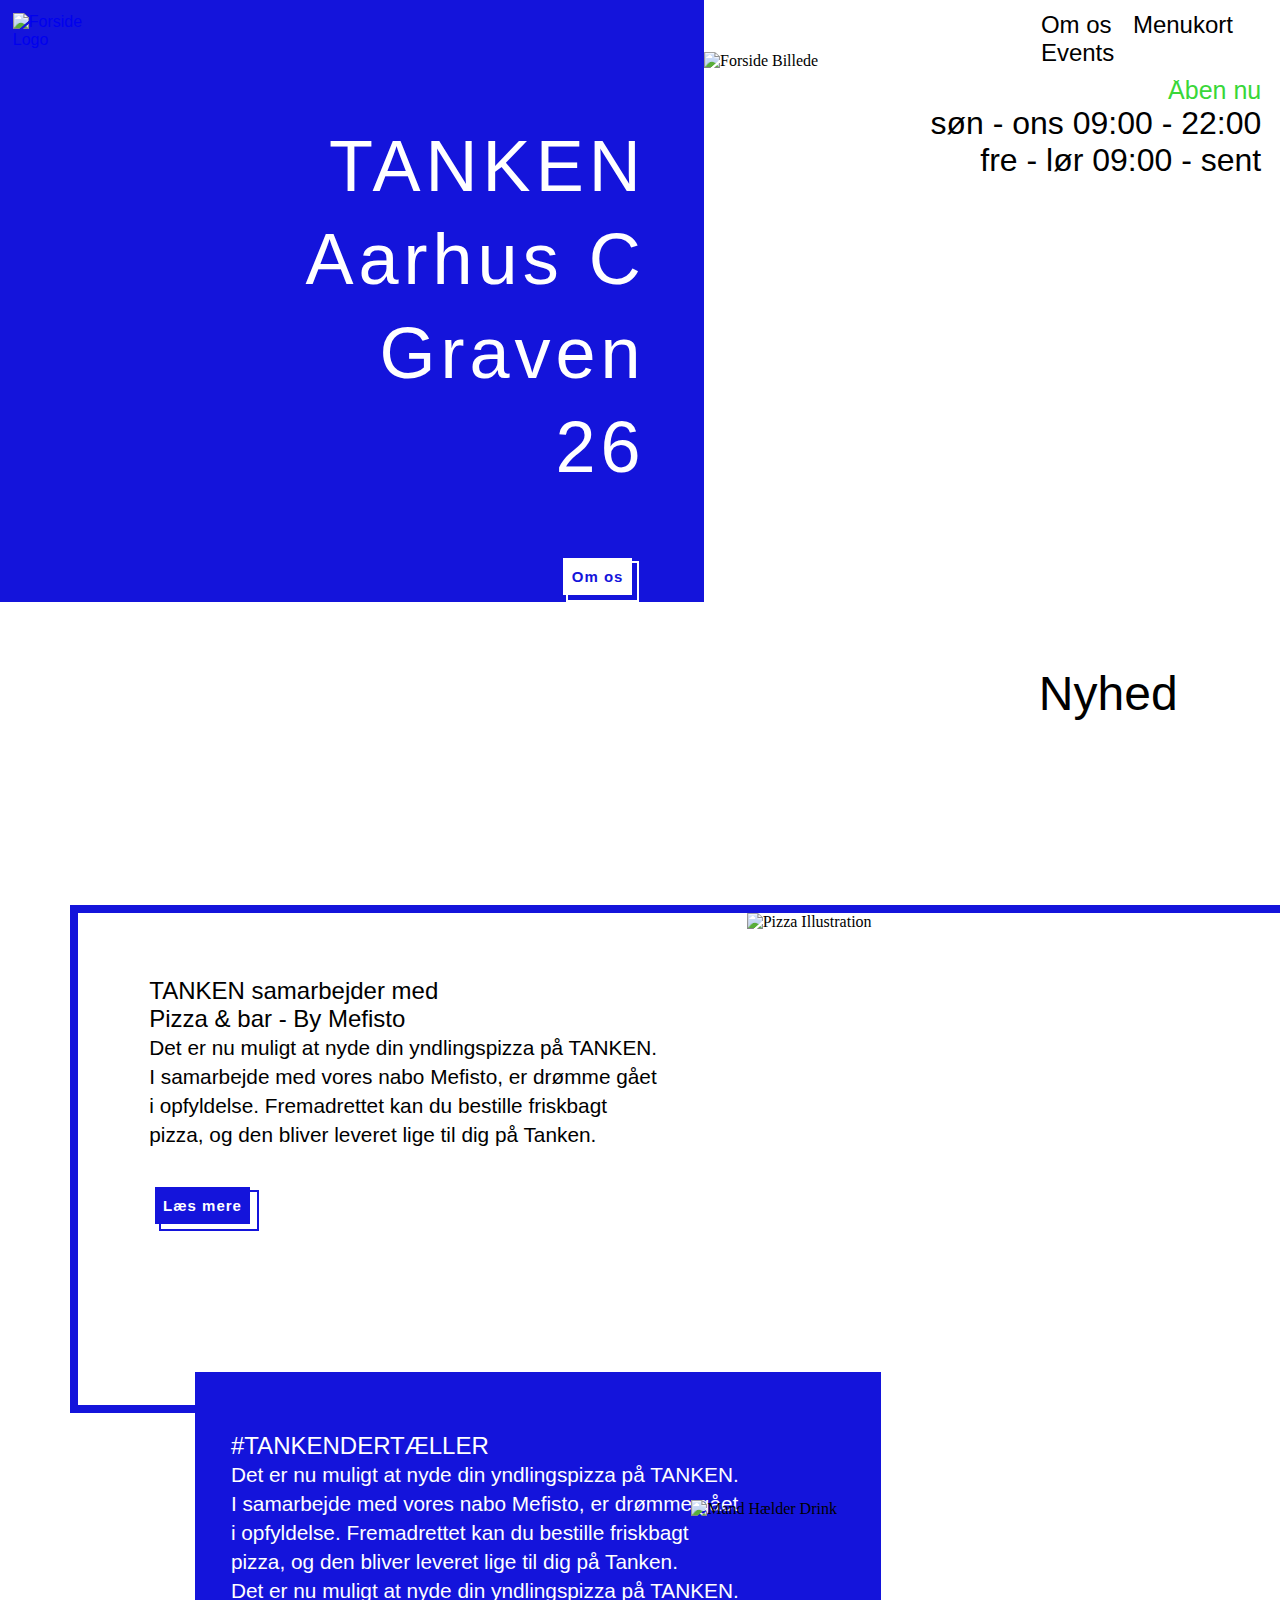
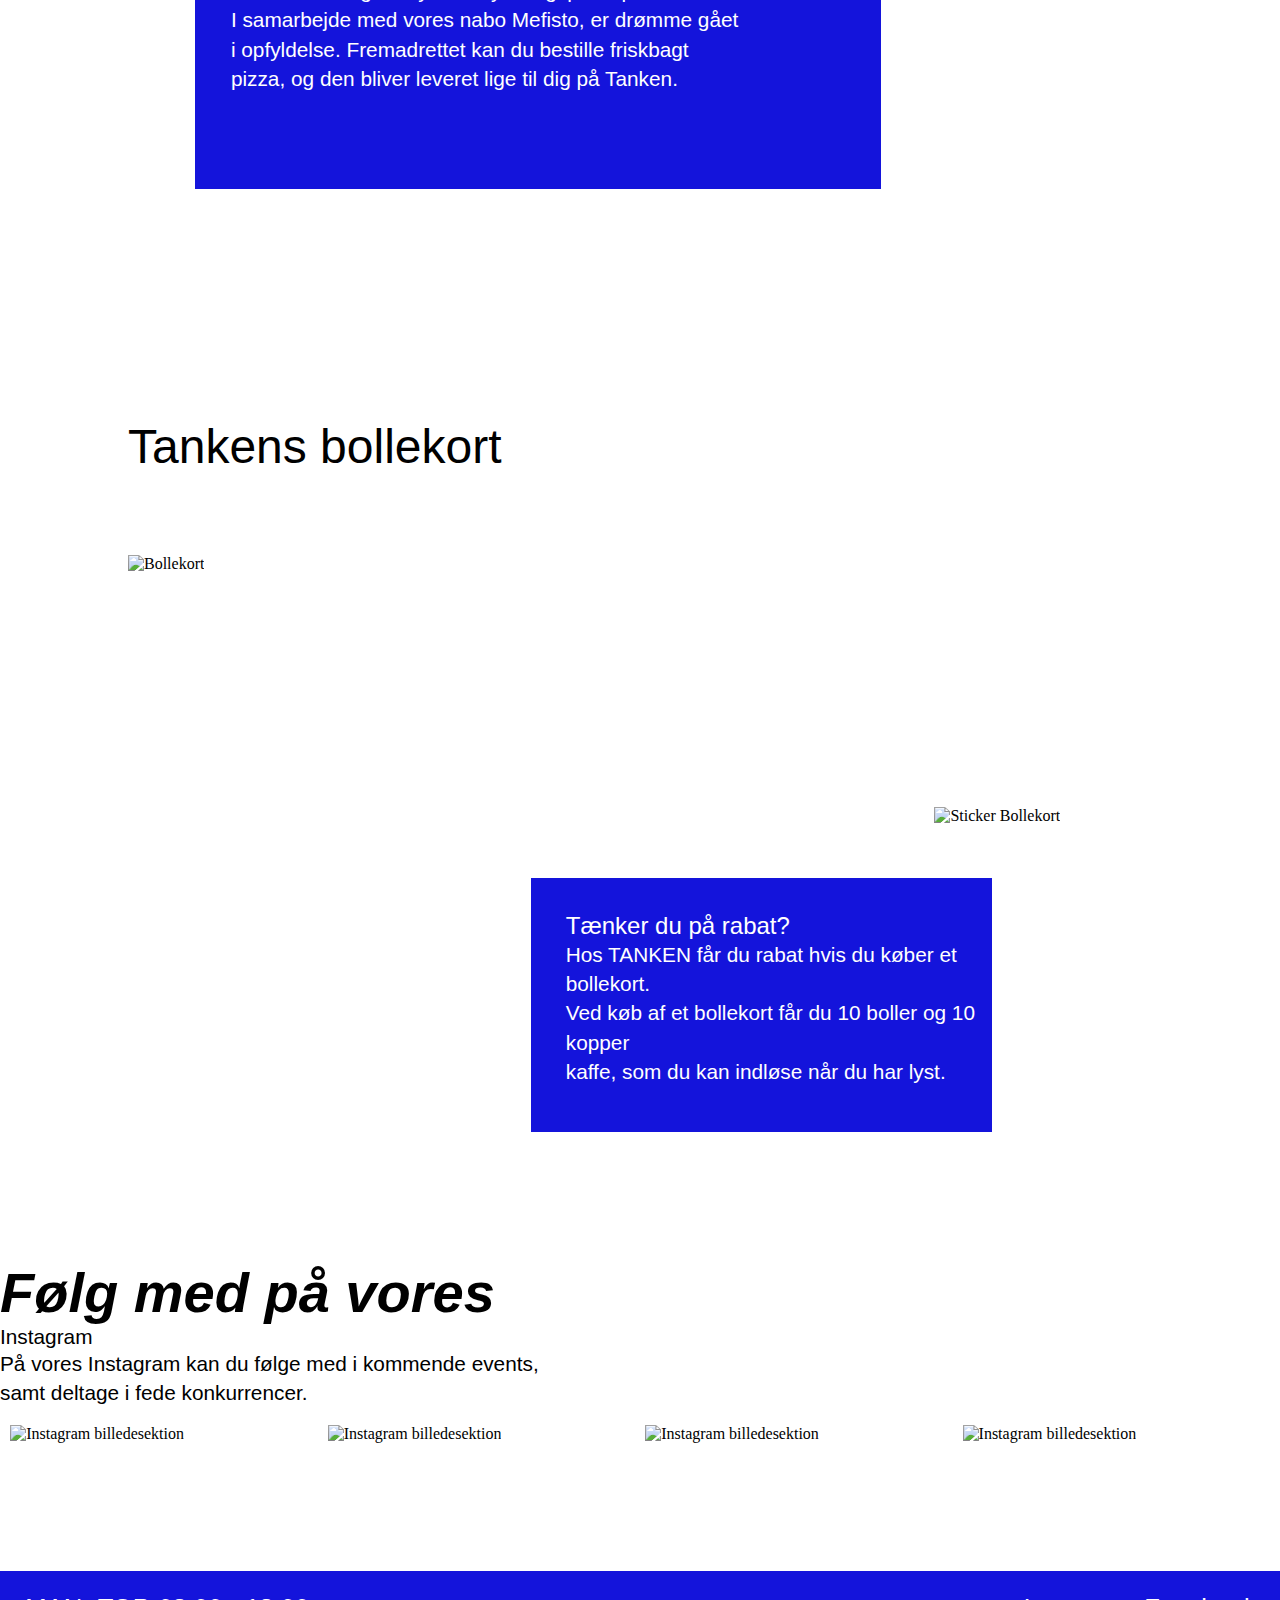
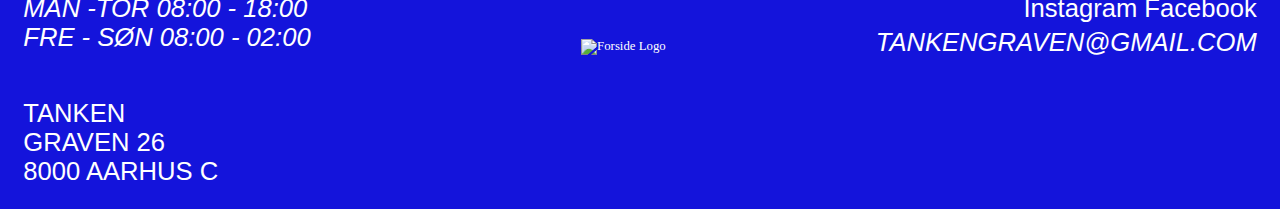
==== index.html @ b81a56cd "Add files via upload" ====
<!DOCTYPE html>
<html lang="en">
<head>
    <meta charset="UTF-8">
    <meta http-equiv="X-UA-Compatible" content="IE=edge">
    <meta name="viewport" content="width=device-width, initial-scale=1.0">

    <title>Tanken</title>

    <!-- FONTS -->
    <link rel="stylesheet" href="https://use.typekit.net/iib5ftc.css">


    <!-- STYLESHEET -->
    <link rel="stylesheet" href="stylesheet.css">

    <!--JAVASCRIPT -->
    <script src="script.js" defer></script>

    <!--ANIMATIONER-->


     <!-- FONTAWESOME -->
    <script src="https://kit.fontawesome.com/69e662559e.js" crossorigin="anonymous"></script>


</head>

<body>
<!-- ØL SPIL -->
<button id="modalButton">Hvilken øl <br> skal jeg vælge?</button>
    <div id="myModal" class="modal">
        <div class="modal-content">
            <span class="close">&times;</span>
            <h1>Prøv vores øl-spil</h1>
            <button id="btnBeer">Stik mig en bajer!</button>
            <p id="yourBeer"></p>
        </div>
    </div>


    <button onclick="topFunction()" id="myBtn" title="Go to top">Top</button>


<!-- HEADER -->
<header>
    <a href="index.html"><img class="max_img" src="images/hvid_logo.png" alt="Forside Logo"></a>
    <nav>
        <a href="om.html"> Om os</a>
        <a href="menukort.html"> Menukort </a>
        <a href="events.html"> Events </a>
    </nav> 
</header>


<main>

 <!-- FORSIDE -->
    <section>
        <div class="flexcontainer" id="index_top">
            <div class="blue_box">
                <h1 class="align_right" id="overskrift_forside"> TANKEN <br> Aarhus C <br> Graven <br> 26 </h1>
                <button class="cta_button whitebutton" id="omos_button" onclick=" window.open('om.html','_self')"> Om os </button>
            </div>
            <div>
                <img class="max_img" src="images/forside.jpg" alt="Forside Billede">
                <div class="align_right">
                    <h6 id="openNow">Åben nu</h6>
                    <h6 id="closed">Lukket</h6>
                    <h1 > søn - ons 09:00 - 22:00 <br> fre - lør 09:00 - sent </h1>
                </div>
            </div>
        </div>
    </section>



 <!-- PIZZA NYHED -->

<div class="testline1"></div>
    <div class="testline2"></div>

    <section>
        <h1 class="align_right black_headlines" id="overskrift_nyhed"> Nyhed </h1>
        <div class="flexcontainer center" id="pizzanews">
            <div>
                <h2> TANKEN samarbejder med <br> Pizza & bar - By Mefisto </h2>
                <p class="p_size">
                    Det er nu muligt at nyde din yndlingspizza på TANKEN. <br> 
                    I samarbejde med vores nabo Mefisto, er drømme gået <br>
                    i opfyldelse. Fremadrettet kan du bestille friskbagt <br>
                    pizza, og den bliver leveret lige til dig på Tanken. 
                </p>

                <button class="cta_button bluebutton" id="læsmere_button" onclick=" window.open('menukort.html','_self')"> Læs mere </button>
            </div>  
            <div>
                <img class="max_img" id="pizzaTurn" src="images/pizza.png" alt="Pizza Illustration">
            </div>
        </div>

    </section>

 <!-- #TANKENDERTÆLLER -->
    <section class="flexcontainer overlap center" id="TANKENDERTÆLLER">
        <div class="blue_box">
            <h2> #TANKENDERTÆLLER </h2>
            <p class="p_size">
                Det er nu muligt at nyde din yndlingspizza på TANKEN. <br> 
                I samarbejde med vores nabo Mefisto, er drømme gået <br>
                i opfyldelse. Fremadrettet kan du bestille friskbagt <br>
                pizza, og den bliver leveret lige til dig på Tanken. <br> 
                Det er nu muligt at nyde din yndlingspizza på TANKEN. <br> 
                I samarbejde med vores nabo Mefisto, er drømme gået <br>
                i opfyldelse. Fremadrettet kan du bestille friskbagt <br>
                pizza, og den bliver leveret lige til dig på Tanken.
            </p>
        </div>  
        <div>
            <img class="max_img" src="images/mand.jpg" alt="Mand Hælder Drink">
        </div>
    </section>

 <!-- BOLLEKORT -->
    <section>
        <h1 class="align_left black_headlines" id="overskrift_bollekort"> Tankens bollekort </h1>
        <div class="flexcontainer" id="bollekort">
            <div>
                <img class="max_img" src="images/bollekort.png" alt="Bollekort">
            </div>  
            
            <div class="blue_box">
                <h2> Tænker du på rabat? </h2>

                <p class="p_size">
                    Hos TANKEN får du rabat hvis du køber et bollekort. <br>
                    Ved køb af et bollekort får du 10 boller og 10 kopper <br>
                    kaffe, som du kan indløse når du har lyst.
                </p>  
            </div>
            <div> 
                <img class="max_img" src="images/sticker_bollekort.png" alt="Sticker Bollekort">
            </div>
        </div>
    </section>


<!-- INSTAGRAM -->
<section class ="merchsection">
<div  id="instagramsection">
    <div>
        <h2 class="italic">Følg med på vores</h2> 
        <a href onclick=" window.open('https://www.instagram.com/tankenigraven/','_blank')"> Instagram </a>
        <br>
        <p class="p_size">
            På vores <span> Instagram </span> kan du følge med i kommende events, <br>
            samt deltage i fede konkurrencer. 
        </p>
        <br>
    </div>  
    
</div>


<!-- Instagram billeder -->
    <div class="three_img flexcontainer" id="img_totebag">
        <div><img class="max_img" src="images/insta1.jpg" alt="Instagram billedesektion"></div>
        <div><img class="max_img" src="images/insta2.jpg" alt="Instagram billedesektion"></div>
        <div><img class="max_img" src="images/insta3.jpg" alt="Instagram billedesektion"></div>
        <div><img class="max_img" src="images/insta4.jpg" alt="Instagram billedesektion"></div>
    </div>
</section>





 <!-- FOOTER -->
    <footer class="flexcontainer blue_box">
            <div>
                <h1 class="italic"> 
                    MAN -TOR 08:00 - 18:00 <br>
                    FRE - SØN 08:00 - 02:00    
                </h1>
                <h1> 
                    TANKEN <br>
                    GRAVEN 26 <br>
                    8000 AARHUS C    
                </h1>
            </div>
            <div>
                <img class="max_img" src="images/hvid_logo.png" alt="Forside Logo">
            </div>
            <div class="align_right">
                <h1>Instagram Facebook</h1>
                <h1 class="italic"> TANKENGRAVEN@GMAIL.COM </h1>
                <i class="fa-brands fa-instagram" style="color: #ffffff;"></i>
                <i class="fa-brands fa-facebook" style="color: #ffffff;"></i>
            </div>
    </footer>

</main>    
</body>
</html>
---- stylesheet.css ----
/* GENERELT */

*{
    margin: 0;
    padding: 0;
    box-sizing: border-box;
}



/* FONTS */ 
h1{
    font-family: bebas-neue, sans-serif;
    font-weight: 400;
    font-style: normal;     
}

h2{
    font-family: poppins, sans-serif;
    font-weight: 500;
    font-style: normal;
}

h3{
    font-family: bebas-neue, sans-serif;
    font-weight: 400;
    font-style: normal;  
    color: #EB7C30;
}

h4{
    font-family: ff-dagny-web-pro, sans-serif;
    font-weight: 300;
    font-style: normal;
}

h5{
    font-family: ff-dagny-web-pro, sans-serif;
    font-weight: 300;
    font-style: normal;
    font-size: 100%;
}

p{
    font-family: ff-dagny-web-pro, sans-serif;
    font-weight: 300;
    font-style: normal;
    
}

.p_size{
    font-size: 130%;
    line-height: 140%;
}

.italic{
    font-style: italic;
}

.merchsection span{
    font-family: bebas-neue, sans-serif;
    font-weight: 400;
    font-style: normal;
}


/* FONTS MERCH + INSTAGRAM SEKTION */ 
.merchsection h1{
    padding-top: 5%;
    margin-bottom: 5%;
}

.merchsection h2{
    font-size: 350%;
    font-family: poppins, sans-serif;
    font-weight: 600;
}

.merchsection h3{
    font-size: 400%;
}

.merchsection a{
    color: black;
    font-family: ff-dagny-web-pro, sans-serif;
    text-decoration: none;
    font-size: 130%;  
}


/* KNAPPER */ 
    .whitebutton{
        border: 2px solid #ffffff;
        background-color: #1414DB;
        color: white; 
    }

    .bluebutton{
        border: 2px solid #1414DB;
        background-color: #ffffff;
        color: #1414DB;
    }

    .bluebutton::before{
        background-color: #1414DB;
        color: #ffffff;
    }
    
    .whitebutton::before{
    color: #1414db;
    background-color: rgb(255, 255, 255);
    }

    #læsmere_button::before{
        content: 'Læs mere';
    }

    #omos_button::before{
        content: 'Om os';
    }

   .cta_button{
        padding: 10px;
        font-size: 15px;
        outline: none;
        position: relative;
        letter-spacing: 1px;
        margin-right: 4%;
    }
   
    .cta_button::before{
        position: absolute;
        top: -14%;
        left: -7%;
        width: 100%;
        height: 100%;
        display: flex;
        align-items: center;
        justify-content: center;
        transition: 0.15s ease-in-out;
        font-weight: bold;
    }
   
    .cta_button:hover::before{
        top: 0;
        left: 0;
    }

    .cta_button:hover{
        cursor: pointer;
    }


  

    #myBtn {
        display: none; /* Hidden by default */
        position: fixed; /* Fixed/sticky position */
        bottom: 20px; /* Place the button at the bottom of the page */
        right: 30px; /* Place the button 30px from the right */
        z-index: 99; /* Make sure it does not overlap */
        border: none; /* Remove borders */
        outline: none; /* Remove outline */
        background-color: red; /* Set a background color */
        color: white; /* Text color */
        cursor: pointer; /* Add a mouse pointer on hover */
        padding: 15px; /* Some padding */
        border-radius: 10px; /* Rounded corners */
        font-size: 18px; /* Increase font size */
      }
      
      #myBtn:hover {
        background-color: #555; /* Add a dark-grey background on hover */
      }





    
    



/* MODALVINDUE */ 
    #modalButton{
        
        height: 12%;
        display: none; /* Hidden by default */
        position: fixed;
        background-color: #EB7C30;
        margin-top: 40%;
        font-family: bebas-neue, sans-serif;
        font-weight: 400;
        font-style: normal; 
        color: white;
        text-align: left;
        padding-left: 1%;
        font-size: 140%;   
        width: 20%;
        margin-left: 80%;
        
    }
    
    .modal{
        display: none;
        position: fixed;
        z-index: 999;
        left: 0;
        top: 0;
        width: 100%;
        height: 100%;
        overflow: auto;
        background-color: rgb(0,0,0);
        background-color: rgb(0,0,0,0.4);
    }
    
    .modal-content{
        background-color: #EB7C30;
        margin: 15% auto;
        padding: 20px;
        border: 1px solid #888;
        width: 40%;
        text-align: center;
        height: 60%;
    }
    
    #btnBeer{
        width: 30%;
        height: 7%;
        font-size: 14px;
    }
    
    #yourBeer{
        font-size: 30px;
        margin-top: 10%;
    }
    
    .close{
        color: #aaa;
        float: right;
        font-size: 28px;
        font-weight: bold;
    }
    
    .close:hover,
    .close:focus{
        color: black;
        text-decoration: none;
        cursor: pointer;
    }    















/* KLASSER */
.blue_box{
    background-color: #1414DB;
    color: white;
}

.flexcontainer{
    display: flex;
    
}

.max_img{
    max-width: 100%;
    max-height: 100%;
}

.center{
    justify-content: center;
}

.align_right{
    text-align: right;
}

.container_overlap{
    position: relative;
}

.two_pics{
    padding: 10%;
}

.two_pics div:first-child{
    padding-right: 5%;

}

.black_headlines{
font-size: 300%;
}

.omos_sticker{
    width: 20%;
}

.three_img{
    justify-content: space-evenly;
    margin-bottom: 10%;
}

.three_img div{
    width: 24%;
}

.textbox h2{
    font-size: 300%;

}

.textbox p{
    font-size: 120%;
    line-height: 130%;
}








/* HEADER */
header{
    font-family: bebas-neue, sans-serif;
    font-weight: 400;
    font-style: normal; 
    display: flex;  
}

nav a{
    text-decoration: none;
    color: black;
    font-size: 150%;
    margin-left: 6%; 
}

nav{
    position: fixed;
    width: 100%;
    background-color: #ffffff;
    width: 22%;
    margin-left: 80%;
    z-index: 1;    
    padding-bottom: 1%;
    padding-top: 11px;
}

header img{
    position: absolute;
    width: 6%;
    margin-left: 1%;
    margin-top: 1%;
}






























/* INDEX */ 
/* Index første sektion */
/* - højre side - */  
#index_top div:last-child{
    width: 45%;
    padding-bottom: 2%;  
    width: 45%;
}

#index_top div:last-child img{
    margin-top: 9%;
    width: 97%;  
    margin-bottom: 1%;
}

/* - venstre side - */
#index_top div:first-child{
    text-align: right;
    padding-right: 3%;
    width: 55%;
}

#index_top p{
    text-align: right;
    padding-right: 3%;
}

#index_top div:last-child h1{
    margin-right: 3%;
    width: 215%;
}




/* Åben / lukket */ 
#openNow{
    width: 215%;
    font-family: ff-dagny-web-pro, sans-serif;
    font-weight: 500;
    font-style: normal;
    font-size: 130%;
    font-size: 25px;
    color: rgb(57, 215, 57);
    display: none;
}

#closed{
    width: 215%;
    font-family: ff-dagny-web-pro, sans-serif;
    font-weight: 500;
    font-style: normal;
    font-size: 130%;
    font-size: 25px;
    color: rgb(215, 40, 40);
    display: none;
}



/* - forside font - */
#overskrift_forside{
    padding-top: 18%;
    font-size: 450%;
    line-height: 130%;
    letter-spacing: 5px;
    padding-bottom: 10%;
    text-align: right;
    padding-right: 3%;
}










/* Index PIZZA sektion */
/* Nyhed overskrift */ 
#overskrift_nyhed{
    margin-right: 8%;
    margin-top: 5%;
}

/* - højre side - */ 
#pizzanews div{
    margin-top: 15%;  
}

#pizzanews div:last-child{
        width: 30%;  
}

/* - venstre side - */ 
#pizzanews div:first-child{
    margin-right: 7%;
    padding-top: 5%;
}

#pizzanews div:first-child button{
    margin-top: 8%;
    margin-left: 2%; 
}

/* - Pizza der drejer - */
#pizzaTurn{
    animation: rotateImage 60s linear infinite;
    
}



@keyframes rotateImage{
    0% {transform: rotate(0deg);}
    100% {transform: rotate(360deg);}
}





/* Index #TANKENDERTÆLLER sektion */
/* højre side */
#TANKENDERTÆLLER{
    padding: 3%;
    margin-top: 8%;
}

#TANKENDERTÆLLER div:last-child{
    width: 30%;
    position: absolute;
    margin-left: 38%;
    margin-top: 10%;
}

/* venstre side */
#TANKENDERTÆLLER div:first-child{
    width: 80%;
    margin-right: 30%;
    margin-left: 13%;
    padding-top: 5%;
    padding-bottom: 8%;
    padding-left: 3%;  
}


/* Index Bollekort sektion */
/* overskrift */ 
#overskrift_bollekort{
    margin-top: 15%;
    margin-left: 10%;
}

/* højre side */
#bollekort{
    padding-left: 10%;
    margin-bottom: 10%;
}

#bollekort div:first-child{ 
    width: 35%;
    margin-top: 7%;
}

/* venstre side */
#bollekort div:nth-child(2){
    margin-top: 35%;
    width: 40%;
    padding-top: 3%;
    padding-bottom: 4%;
    padding-left: 3%; 
}

#bollekort div:last-child{
    position: absolute;
    width: 15%;
    margin-left: 63%;
    margin-top: 26%;
}

/* Index Instagram sektion */


/* højre side */ 


/* venstre side */


















/* OM OS */
/* Video sektion */
 /* font */
 #videosection h1{
    font-size: 520%;
    margin-bottom: 5%;
    line-height: 120%;
}

#videosection h2{
    margin-bottom: 5%;
}

#videosection{
    margin-top: 17%;
}

#videocontainer{
    width: 80%;
}

#videocontainer div:first-child{
    width: 60%;
    padding-left: 5%;
    padding-top: 5%;
    padding-right: 15%;    
}

#video{
    position: absolute;
    left: 48%;
    bottom: 42%;
    width: 50%;
    height: 50%;
}

/* MERCH SEKTION */
/* Font */
#overskrift_merch{
    margin-right: 14%;
}

/* T-shirt sektion */
#tshirtcontainer{
    padding-right: 8%;
}

#størrelser{
    margin-top: 3%;
    text-align: right;
    margin-right: 18%;
    color:#EB7C30;
    font-size: 120%;
}

#sticker_tshirt{
    margin-right: 10%;
}

/* Totebag sektion */
#totebagcontainer{
    text-align: left;
    margin-left: 10%;
}

#totebagcontainer p{
    text-align: left;
}

#totebagcontainer{
    margin-bottom: 5%;
}

#sticker_totebag{
    float: right;
    margin-right: 14%;
}















/* MENUKORT */

.menu_section{
    margin-top: 70px;
    margin-left: 35px;
    margin-right: 35px;
    flex-grow: 1;
}

.menu_kategori{
    padding-left: 10px;
    padding-top: 10px;    
}

.menu_line{
    margin-top: 1%;
    margin-bottom: 3%;

}

.menu_item{
    justify-content: space-between;
    position: relative; 
}

.menu_item h4{
 color: #1414DB;
 font-size: 120%;
 padding-bottom: 1%;

}



.menu_price{
    text-align: right;
}

.menu_item p{
    padding-top: 4px;
    padding-bottom: 3px;
    font-size: 95%;
}

.end_margin{
    margin-right: 85px;
}

.bottom_right{
    position: absolute;
    bottom: 0;
    right: 0;
}

.icon{
    height: 55px;
    width: 55px; 
    flex-shrink: 0;
}

.menu_item_width{
    width: 300px;    
}


#mefisto_spacing div:nth-child(3), #mefisto_spacing div:nth-child(5){
    padding-bottom: 4%;
}

#mefisto_spacing h4{
    padding-top: 10%;
}

#mefisto_spacing h3{
    padding-top: 13%;
    font-size: 150%;
}

#mefisto_spacing{
    width: 500px;
}

#mefisto_img{
    width: 500px;
    height: 550px;
    margin-right: 5%;
    background-image: url(images/mefisto.pizza.jpg);
    background-size: cover;
    background-position: bottom;
    background-repeat: no-repeat;
}


#infographic_beer{
    width: 400px;
    height: 650px;
    margin-top: 35px;
    margin-right: 35px;
    text-align: right;
}

#infographic_drink{
    width: 800px;
    height: 380px;
    margin-top: 35px;
    margin-right: 35px;
    text-align: right;
}

.space_between{
    justify-content: space-between;
}



#menu_bollekort_img{
    width: 450px;
    margin: 5%;
}

#menu_bollekort_section{
    height: 400px;
    margin-top: 15%;
    margin-bottom: 10%;
    outline:7px solid #1414DB;
    outline-offset: 10px;
    align-items: center;
}

#menu_bollekort_section div:last-child{
    width: 40%;

}



#menu_titeltop{
    margin-top: 20%;  
    margin-bottom: 5%;
    position: relative;  
}

#menu_titeltop h1{
    font-size: 500%;
}

#menu_titeltop h2{
    font-size: 200%;
    padding-top: 4%;
    color: #EB7C30;
}

#menu_navigation{
    position: absolute;
    top: 40px;
    right: 0;
    list-style: none;  
    text-align: right;  
    width: 10%;

}

#menu_navigation a{
    color: black;
    line-height: 90%;
    font-family: bebas-neue, sans-serif;
    font-weight: 600;
    font-size: 150%;
    text-decoration: none;
}




/* EVENTS */
/* Denne uge sektion */
#overskrift_denneuge{
    margin-top: 17%;
    margin-left: 15%;
    
}

#denneuge{
    margin-top: 5%;
    padding-left: 10%;
    margin-bottom: 16%;
}

/* venstre side */
#denneuge div:first-child{
    width: 40%;
    padding: 3%;
}

/* højre side */ 
#denneuge div:last-child{
    width: 40%;   
}

#denneuge div:last-child img{
    width: 90%; 
    padding-top: 10%;
    margin-left: 5%;
}

/* Kommende events sektion */
#overskrift_kommendeevents{
    width: 80%;
    margin-left: 10%;
    padding-top: 5%;
    padding-left: 7%;
    padding-bottom: 3%;
    font-size: 300%; 
}

#kommendeevents{
    width: 80%;
    margin-left: 10%;
    margin-bottom: 10%;
    padding-bottom: 8%;
}

/* venstre side */
#kommendeevents div:first-child{
padding-right: 3%;
padding-left: 2%;

}

/* midten */ 
#kommendeevents div:nth-child(2){
    margin-right: 5%;
    border-left: 2px solid white;
    border-right: 2px solid white;
    padding-left: 4%;
    padding-right: 4%;
}






















/* FOOTER */

footer{
    font-size: 80%;
}
/* venstre side */
footer div:first-child{
    width: 40%;
    margin-right: 9%;
}

footer div:first-child h1:first-child{
    padding: 5%;
}
footer div:first-child h1:last-child{
    padding: 5%;
}

/* midten */
footer div:nth-child(2){
    width: 20%;
}

footer div:nth-child(2) img{
    width: 50%;
    padding-top: 29%;  
}


/* højre side */ 
footer div:last-child{
    width: 40%;
}

footer div:last-child h1:first-child{
    padding-right: 5%;
    padding-top: 5%;
    padding-bottom: 1%;
}
footer div:last-child h1:nth-child(2){
    padding-right: 5%;
    padding-bottom: 20%;
}

i{
    font-size: 300%;
    padding-right: 5%;
}






body{
    width: 100%;
    margin: 0 auto;
    overflow-x: hidden;

}


.testline1{
    top: 905px;
    left: 70px;

    position: absolute;
    width: 100%;
    height: 500px;
    border-top: #1414DB 8px solid;
    border-left: #1414DB 8px solid;
}

.testline2{
    top: 1405px;
    left: 70px;
    position: absolute;
    width: 700px;
    height: 200px;
    border-top: #1414DB 8px solid;
    border-right: #1414DB 8px solid;
}




/* RESPONSIVE */
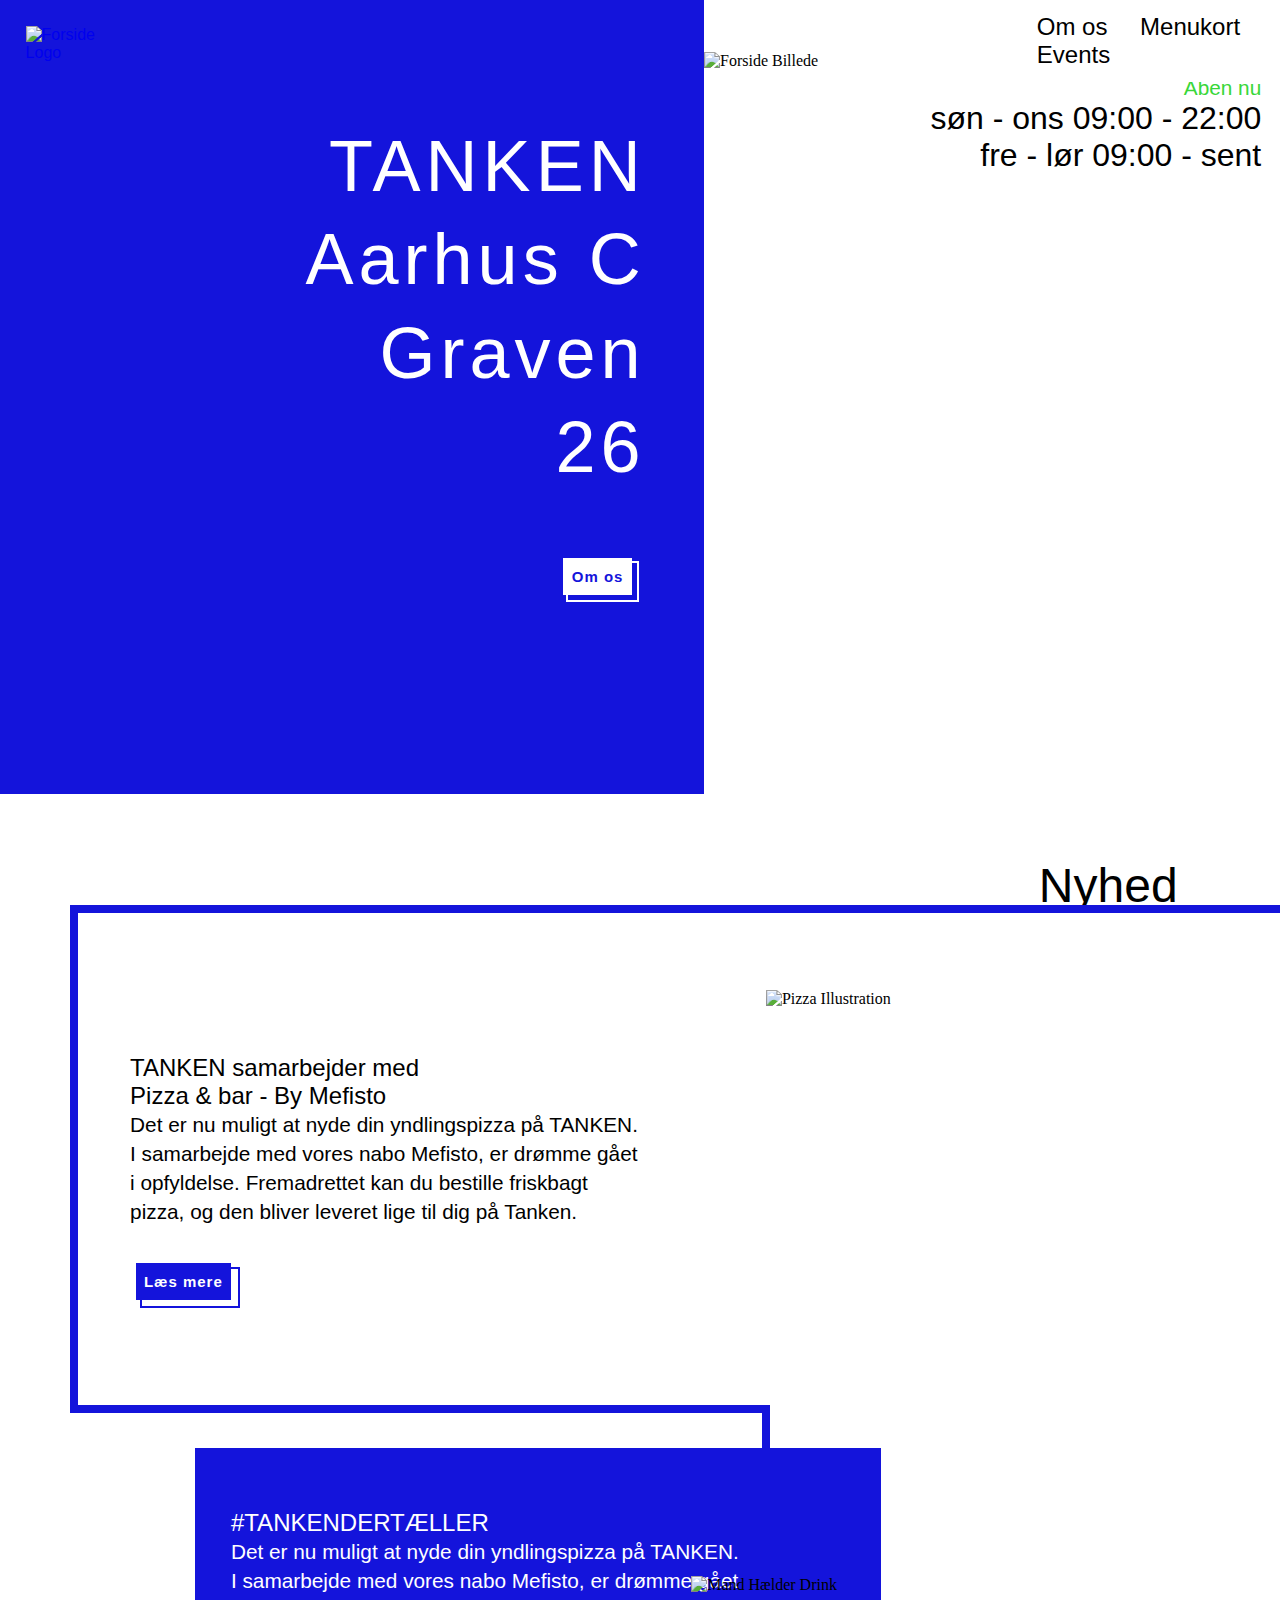
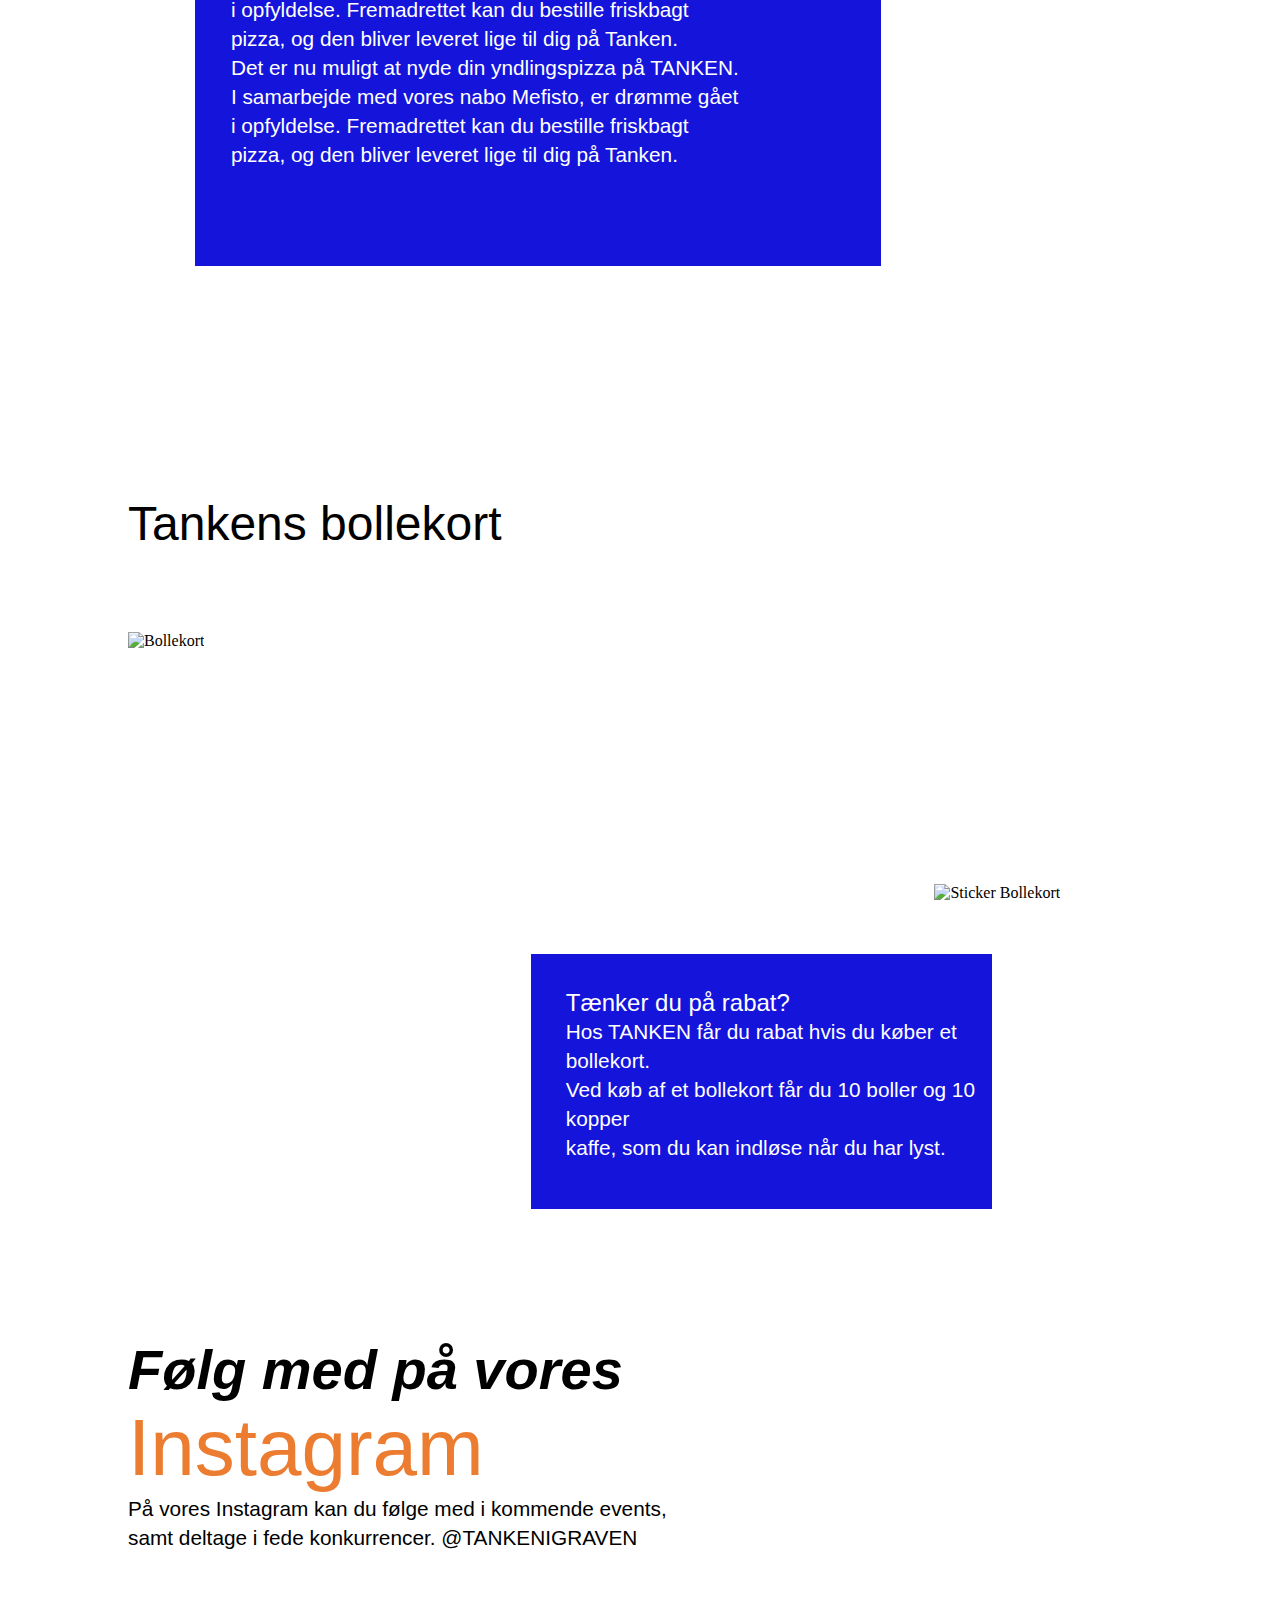
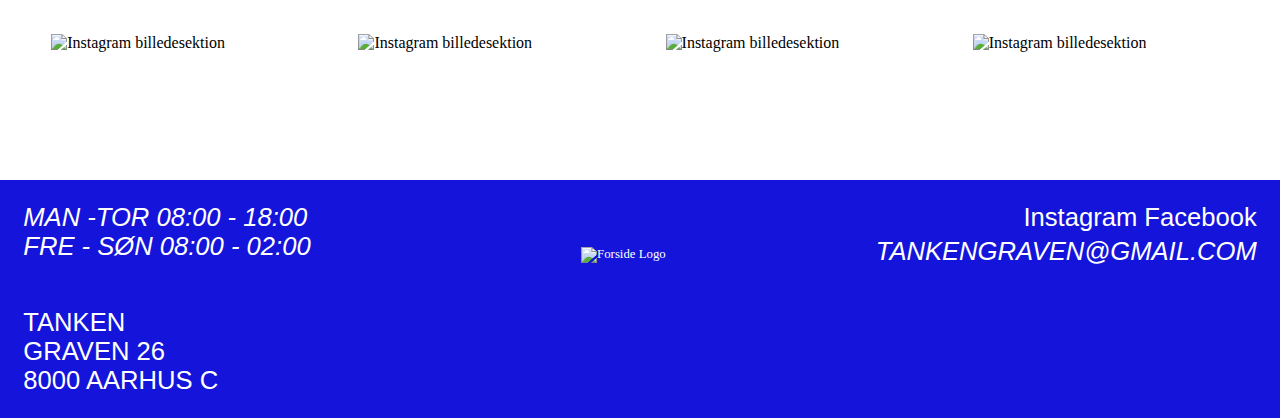
==== commit d187ce77: "Sammensat side done - responsive" ====
--- a/index.html
+++ b/index.html
@@ -146,30 +146,30 @@
 
 
 <!-- INSTAGRAM -->
-<section class ="merchsection">
-<div  id="instagramsection">
-    <div>
-        <h2 class="italic">Følg med på vores</h2> 
-        <a href onclick=" window.open('https://www.instagram.com/tankenigraven/','_blank')"> Instagram </a>
-        <br>
-        <p class="p_size">
-            På vores <span> Instagram </span> kan du følge med i kommende events, <br>
-            samt deltage i fede konkurrencer. 
-        </p>
-        <br>
-    </div>  
+<section data-aos="fade-up"data-aos-anchor-placement="top-bottom" class ="merchsection">
+    <div  id="instagramsection">
+        <div>
+            <h2 class="italic">Følg med på vores</h2> 
+            <a href onclick=" window.open('https://www.instagram.com/tankenigraven/','_blank')"> Instagram </a>
+            <br>
+            <p class="p_size">
+                På vores Instagram kan du følge med i kommende events, <br>
+                samt deltage i fede konkurrencer. <span> @TANKENIGRAVEN</span> 
+            </p>
+            <br>
+        </div>  
+        
+    </div>
     
-</div>
-
-
-<!-- Instagram billeder -->
-    <div class="three_img flexcontainer" id="img_totebag">
-        <div><img class="max_img" src="images/insta1.jpg" alt="Instagram billedesektion"></div>
-        <div><img class="max_img" src="images/insta2.jpg" alt="Instagram billedesektion"></div>
-        <div><img class="max_img" src="images/insta3.jpg" alt="Instagram billedesektion"></div>
-        <div><img class="max_img" src="images/insta4.jpg" alt="Instagram billedesektion"></div>
-    </div>
-</section>
+    
+    <!-- Instagram billeder -->
+        <div class=" flexcontainer" id="img_instagram">
+            <div><img class="max_img" src="images/insta1.jpg" alt="Instagram billedesektion"></div>
+            <div><img class="max_img" src="images/insta2.jpg" alt="Instagram billedesektion"></div>
+            <div><img class="max_img" src="images/insta3.jpg" alt="Instagram billedesektion"></div>
+            <div><img class="max_img" src="images/insta4.jpg" alt="Instagram billedesektion"></div>
+        </div>
+    </section>
 
 
 
--- a/stylesheet.css
+++ b/stylesheet.css
@@ -347,26 +347,29 @@
     text-decoration: none;
     color: black;
     font-size: 150%;
-    margin-left: 6%; 
+    margin-left: 3%; 
+    padding-right: 6%;
+    padding-left: 2%; 
 }
 
 nav{
     position: fixed;
     width: 100%;
     background-color: #ffffff;
-    width: 22%;
+    width: 20%;
     margin-left: 80%;
     z-index: 1;    
+    padding-top: 1%;
     padding-bottom: 1%;
-    padding-top: 11px;
 }
 
 header img{
     position: absolute;
     width: 6%;
-    margin-left: 1%;
-    margin-top: 1%;
-}
+    margin-left: 2%;
+    margin-top: 2%;
+}
+
 
 
 
@@ -400,6 +403,7 @@
 /* INDEX */ 
 /* Index første sektion */
 /* - højre side - */  
+
 #index_top div:last-child{
     width: 45%;
     padding-bottom: 2%;  
@@ -417,16 +421,7 @@
     text-align: right;
     padding-right: 3%;
     width: 55%;
-}
-
-#index_top p{
-    text-align: right;
-    padding-right: 3%;
-}
-
-#index_top div:last-child h1{
-    margin-right: 3%;
-    width: 215%;
+    padding-bottom: 15%;
 }
 
 
@@ -434,22 +429,12 @@
 
 /* Åben / lukket */ 
 #openNow{
-    width: 215%;
-    font-family: ff-dagny-web-pro, sans-serif;
-    font-weight: 500;
-    font-style: normal;
-    font-size: 130%;
     font-size: 25px;
     color: rgb(57, 215, 57);
     display: none;
 }
 
 #closed{
-    width: 215%;
-    font-family: ff-dagny-web-pro, sans-serif;
-    font-weight: 500;
-    font-style: normal;
-    font-size: 130%;
     font-size: 25px;
     color: rgb(215, 40, 40);
     display: none;
@@ -468,9 +453,23 @@
     padding-right: 3%;
 }
 
-
-
-
+#index_top p{
+    text-align: right;
+    padding-right: 3%;
+}
+
+#index_top div:last-child h1{
+    margin-right: 3%;
+    width: 215%;
+}
+
+#index_top div:last-child h6{
+    width: 215%;
+    font-family: ff-dagny-web-pro, sans-serif;
+    font-weight: 300;
+    font-style: normal;
+    font-size: 130%;
+}
 
 
 
@@ -486,16 +485,17 @@
 
 /* - højre side - */ 
 #pizzanews div{
-    margin-top: 15%;  
+    margin-top: 6%;
+    
 }
 
 #pizzanews div:last-child{
-        width: 30%;  
+    width: 30%;  
 }
 
 /* - venstre side - */ 
 #pizzanews div:first-child{
-    margin-right: 7%;
+    margin-right: 10%;
     padding-top: 5%;
 }
 
@@ -582,7 +582,24 @@
 
 /* Index Instagram sektion */
 
-
+#instagramsection{margin-left: 10%;}
+
+#img_instagram{
+    justify-content: space-evenly;
+    margin-bottom: 10%;
+    margin-top: 5%;
+    
+}
+
+#img_instagram div{width: 20%;}
+
+#instagramsection a{
+color: #EB7C30;
+font-family: bebas-neue, sans-serif;
+    font-weight: 400;
+    font-style: normal; 
+    font-size: 500%;
+}
 /* højre side */ 
 
 
@@ -682,7 +699,6 @@
     float: right;
     margin-right: 14%;
 }
-
 
 
 
@@ -907,7 +923,7 @@
     width: 80%;
     margin-left: 10%;
     padding-top: 5%;
-    padding-left: 7%;
+    padding-left: 4.3%;
     padding-bottom: 3%;
     font-size: 300%; 
 }
@@ -934,6 +950,12 @@
     padding-left: 4%;
     padding-right: 4%;
 }
+
+/* højre side */
+#kommendeevents div:first-child{
+    padding-right: 2%;
+    
+    }
 
 
 
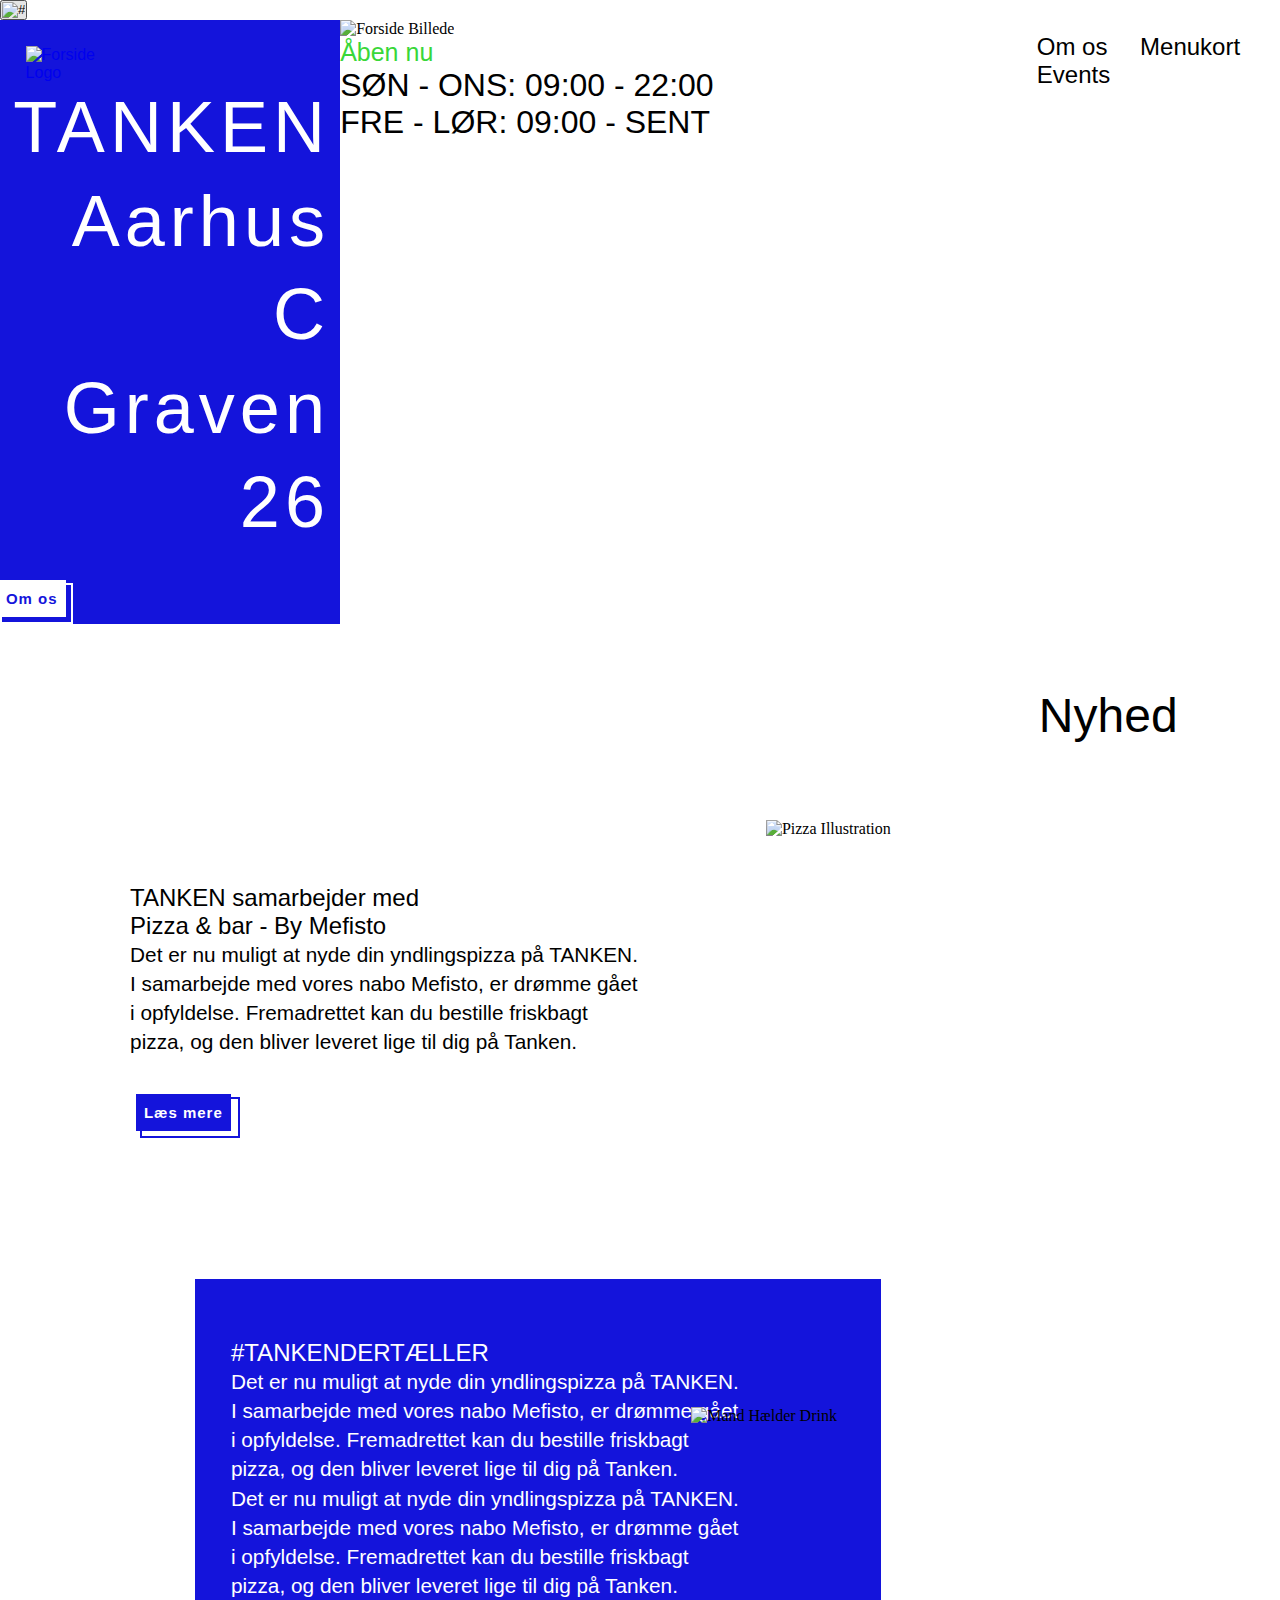
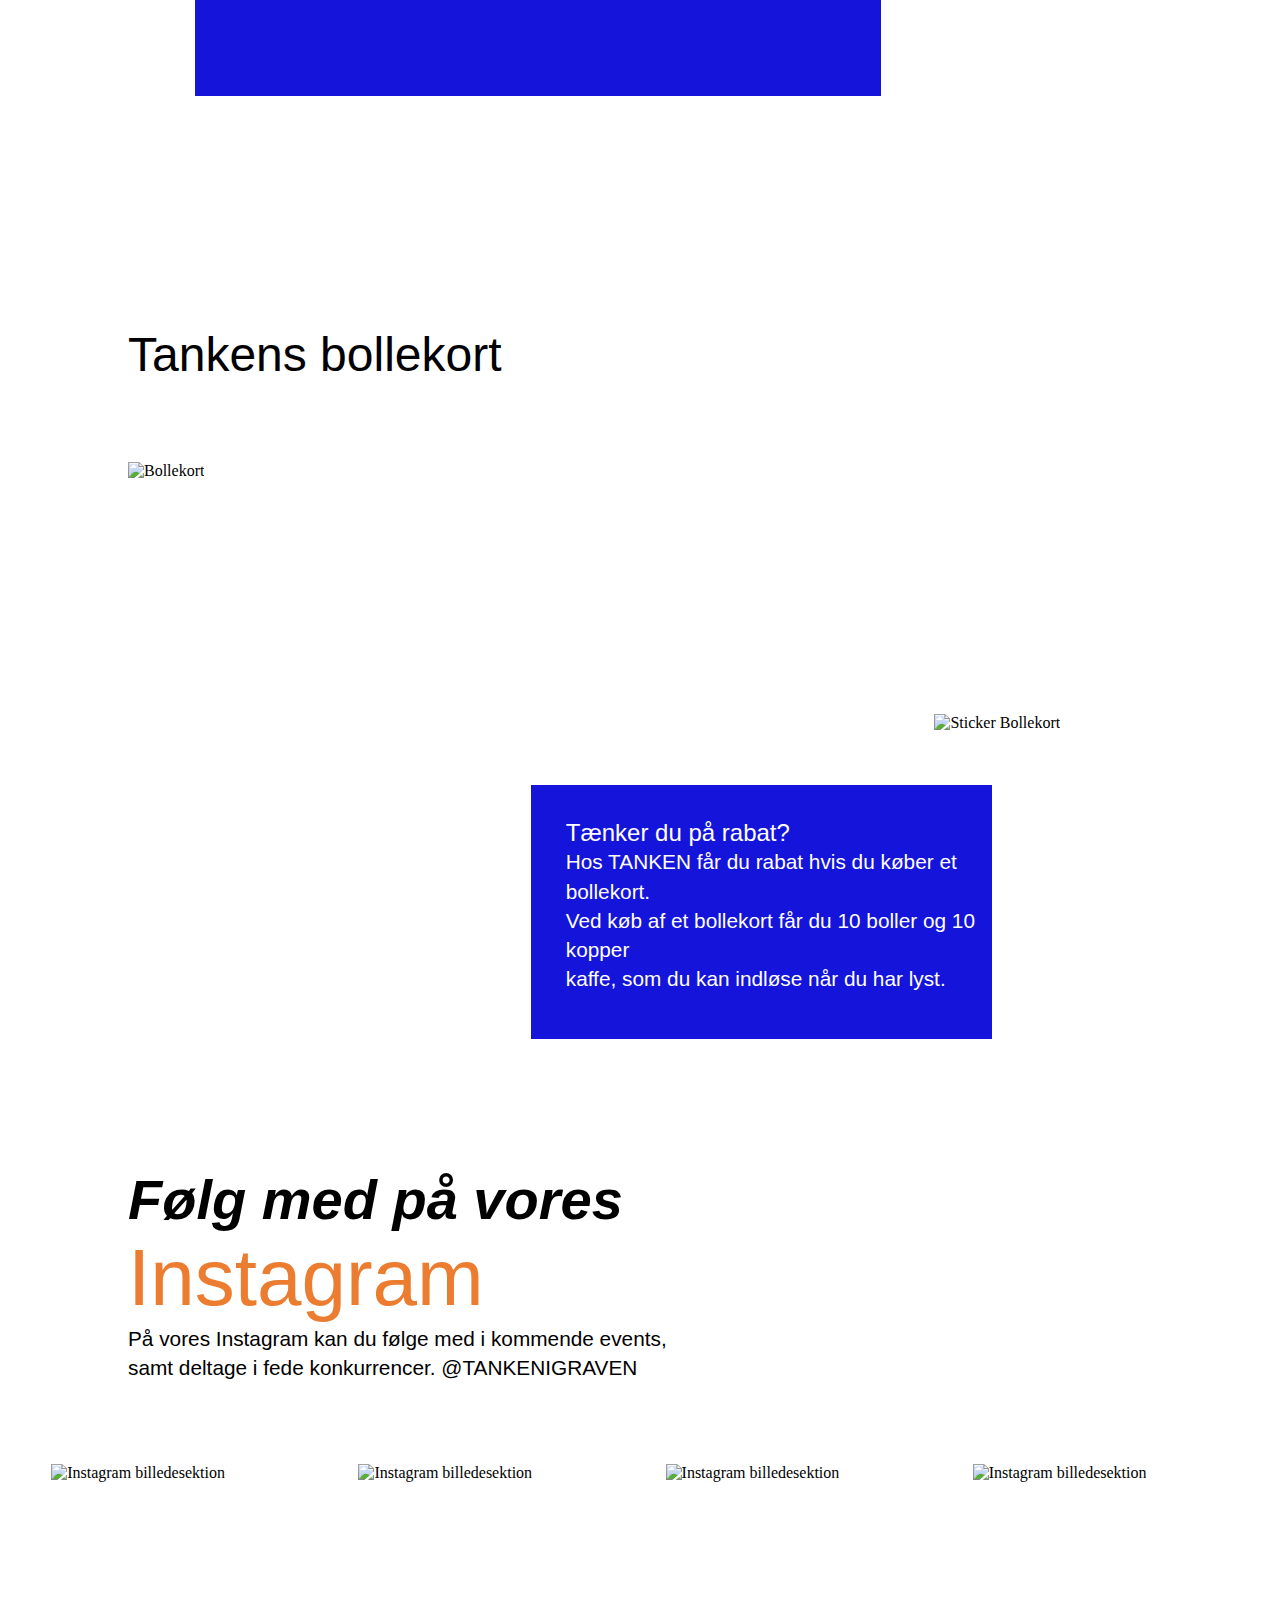
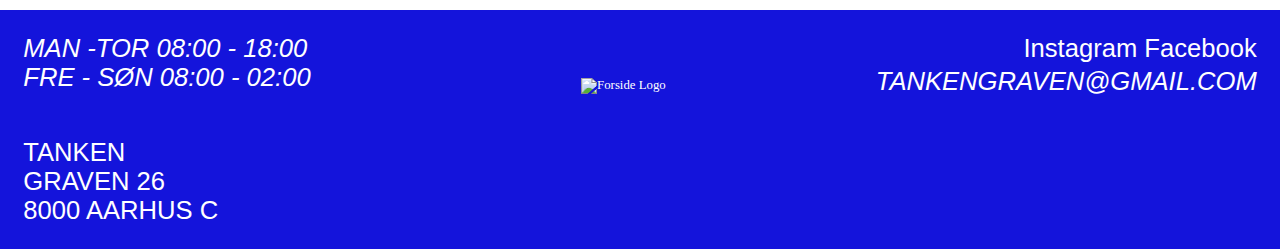
==== commit d93fa96b: "done" ====
--- a/index.html
+++ b/index.html
@@ -28,13 +28,17 @@
 
 <body>
 <!-- ØL SPIL -->
-<button id="modalButton">Hvilken øl <br> skal jeg vælge?</button>
-    <div id="myModal" class="modal">
-        <div class="modal-content">
-            <span class="close">&times;</span>
-            <h1>Prøv vores øl-spil</h1>
-            <button id="btnBeer">Stik mig en bajer!</button>
-            <p id="yourBeer"></p>
+
+<div id="modalContainer">
+    <button id="hoverbox"><img src="images/arrowright.svg" alt="#"></button>
+    <button id="modalButton">Hvilken øl <br> skal jeg vælge?</button>
+        <div id="myModal" class="modal">
+            <div class="modal-content">
+                <span class="close">&times;</span>
+                <h1>Prøv vores øl-spil</h1>
+                <button id="btnBeer">Stik mig en bajer!</button>
+                <p id="yourBeer"></p>
+            </div>
         </div>
     </div>
 
@@ -57,18 +61,20 @@
 
  <!-- FORSIDE -->
     <section>
-        <div class="flexcontainer" id="index_top">
-            <div class="blue_box">
-                <h1 class="align_right" id="overskrift_forside"> TANKEN <br> Aarhus C <br> Graven <br> 26 </h1>
+        <div class="flexcontainer" >
+            <div class="blue_box" id="index_left">
+                <h1 id="overskrift_forside"> TANKEN<br>Aarhus C<br>Graven<br>26</h1>
                 <button class="cta_button whitebutton" id="omos_button" onclick=" window.open('om.html','_self')"> Om os </button>
             </div>
-            <div>
-                <img class="max_img" src="images/forside.jpg" alt="Forside Billede">
-                <div class="align_right">
-                    <h6 id="openNow">Åben nu</h6>
-                    <h6 id="closed">Lukket</h6>
-                    <h1 > søn - ons 09:00 - 22:00 <br> fre - lør 09:00 - sent </h1>
+            <div id="index_right">
+                <div>
+                    <img class="max_img" src="images/forside2.jpg" alt="Forside Billede">
                 </div>
+                <div>
+                    <p id="openNow">Åben nu</p>
+                    <p id="closed">Lukket</p>
+                    <h1 >SØN - ONS: 09:00 - 22:00<br>FRE - LØR: 09:00 - SENT</h1>
+                </div>
             </div>
         </div>
     </section>
@@ -77,8 +83,9 @@
 
  <!-- PIZZA NYHED -->
 
-<div class="testline1"></div>
-    <div class="testline2"></div>
+<div class="blueline" id="blueline_index1"></div>
+<div class="blueline" id="blueline_index2"></div>
+<div class="blueline" id="blueline_index3"></div>
 
     <section>
         <h1 class="align_right black_headlines" id="overskrift_nyhed"> Nyhed </h1>
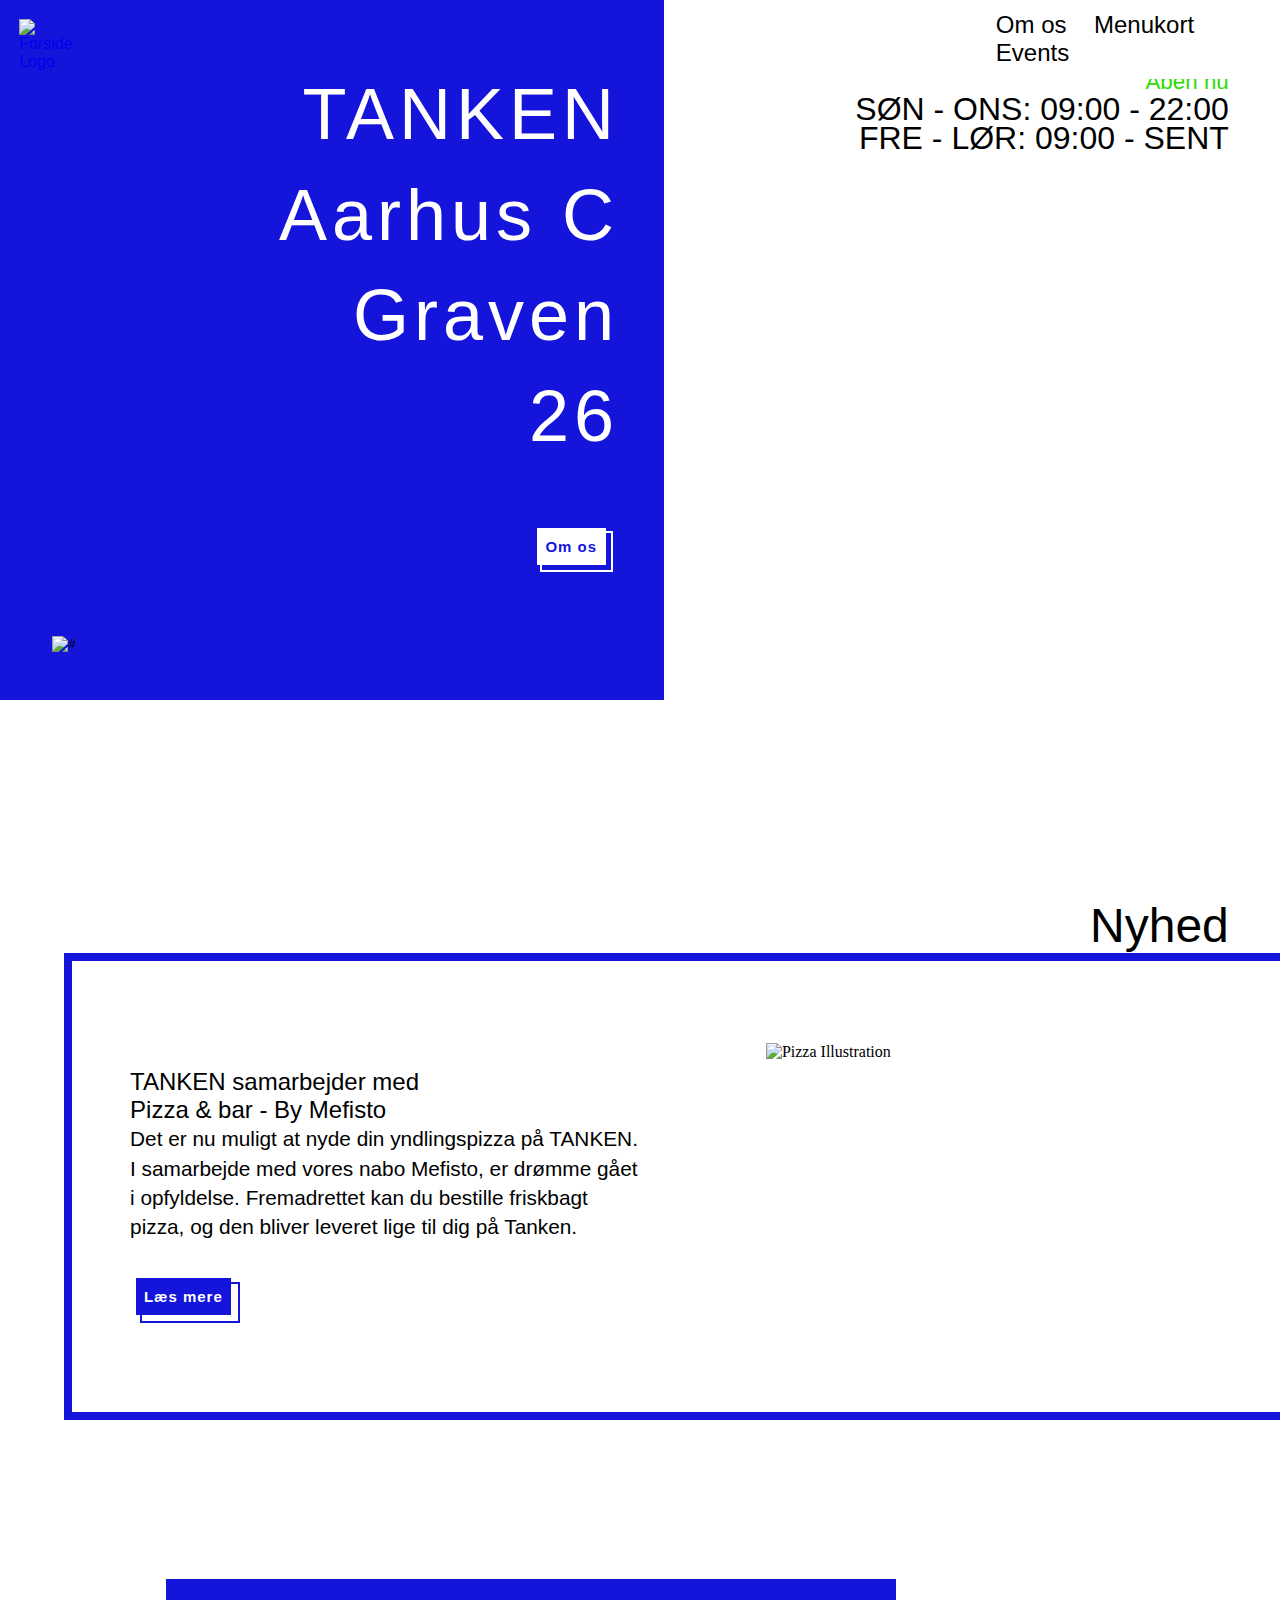
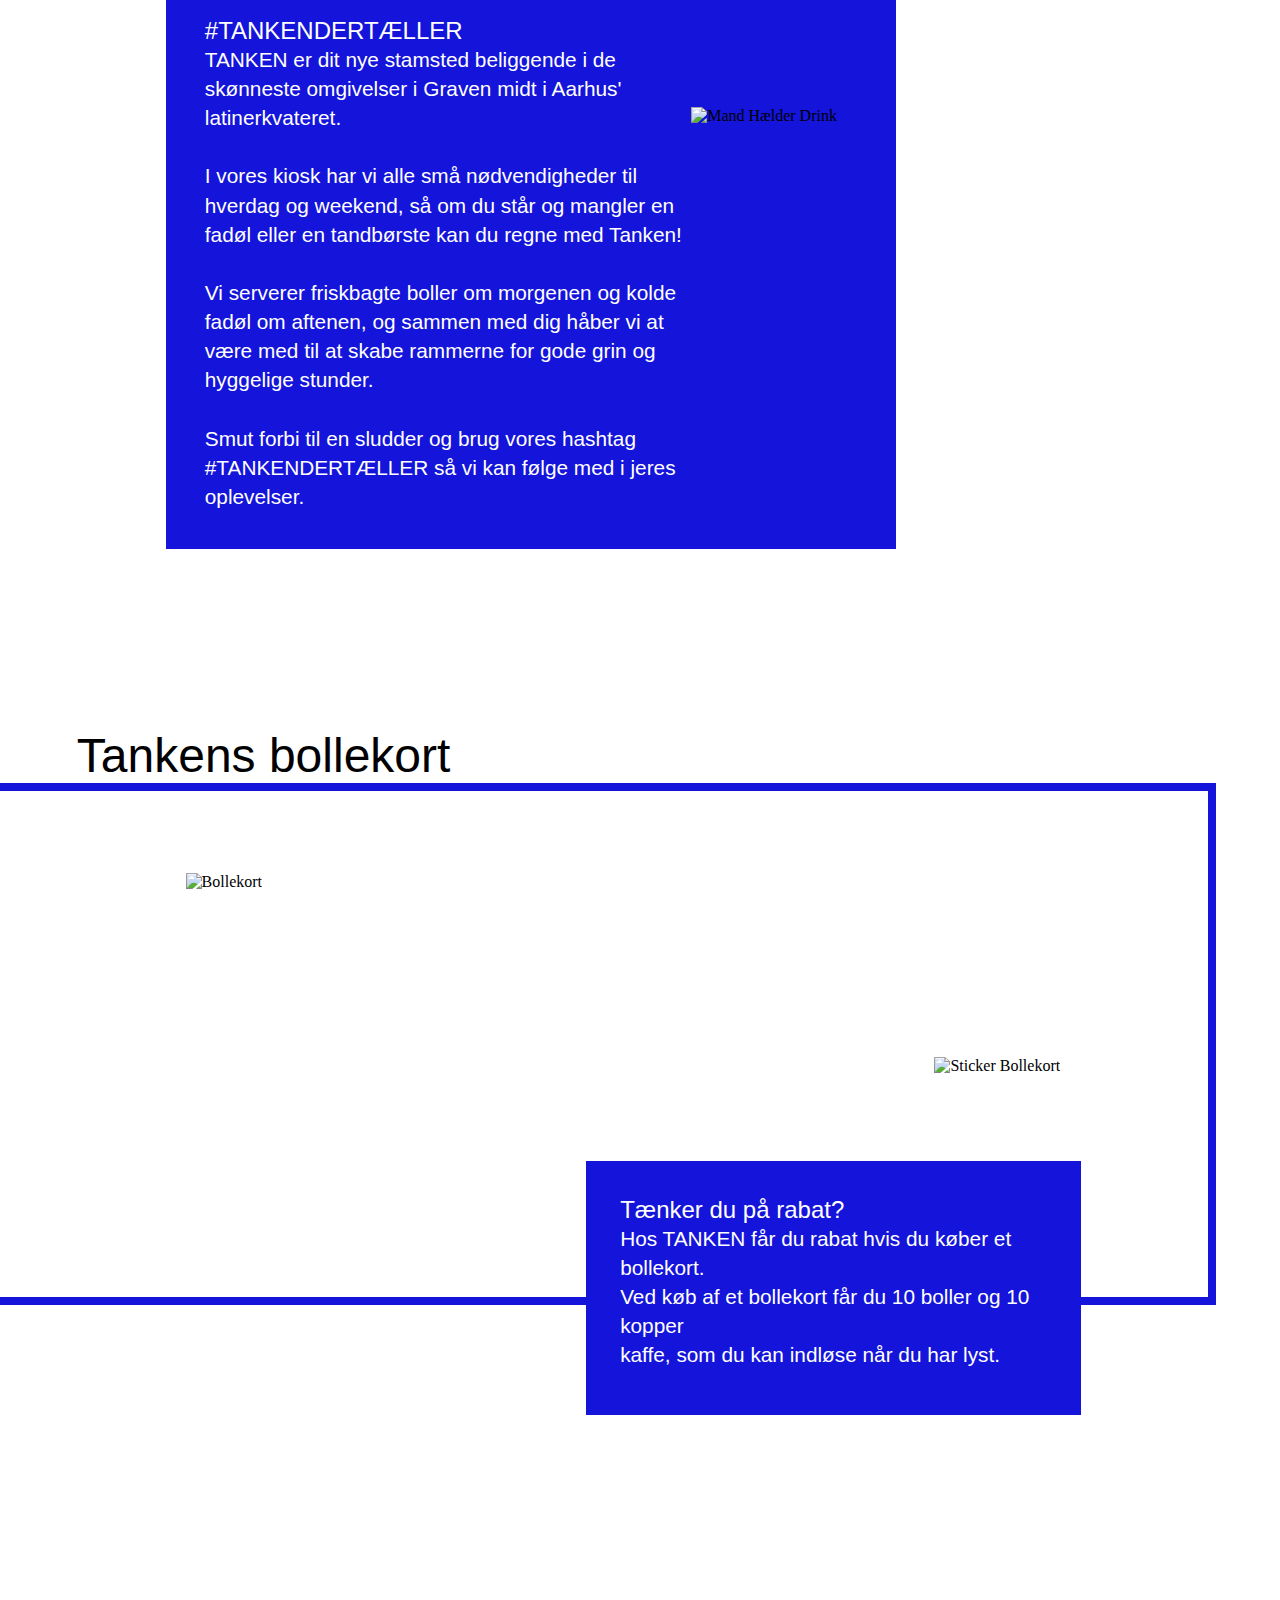
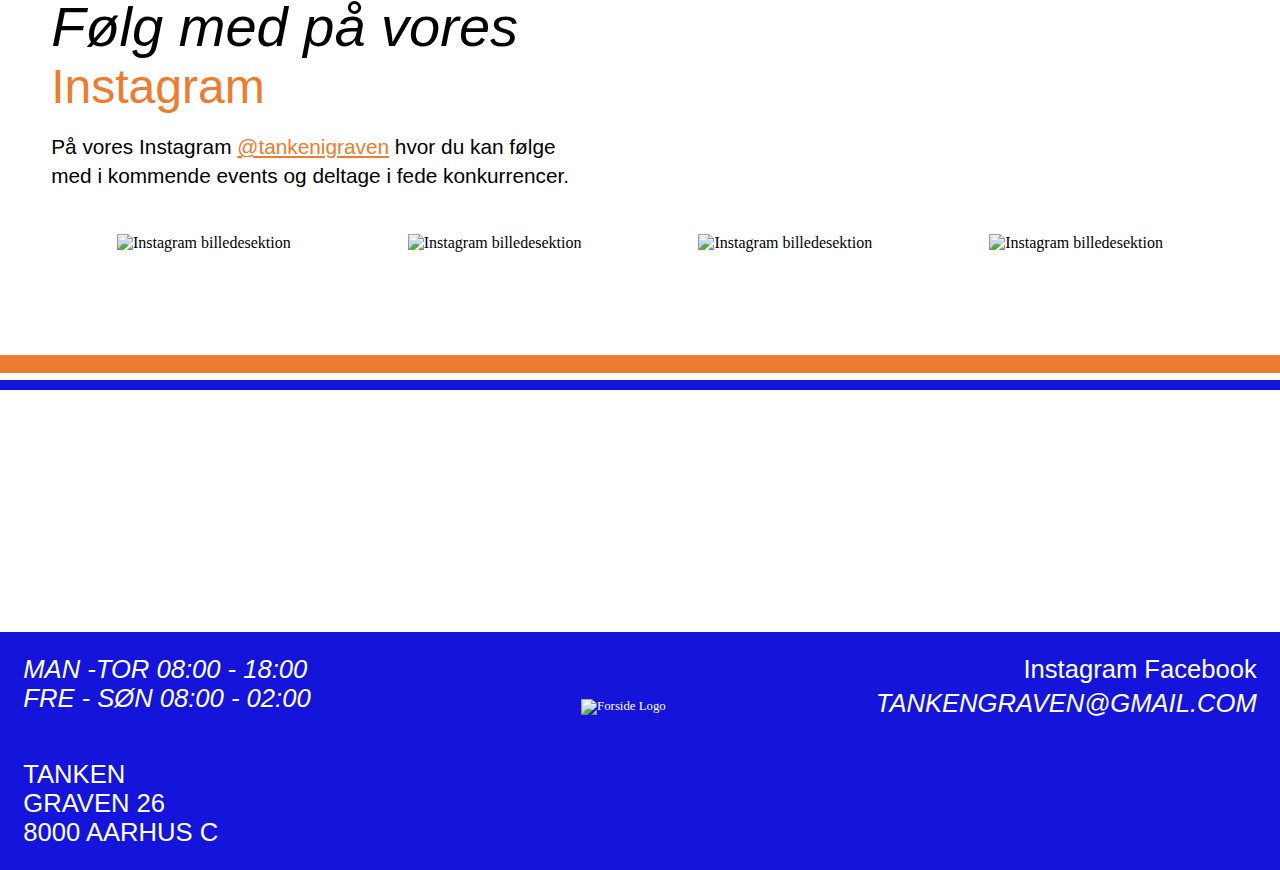
==== commit 8570d303: "Add files via upload" ====
--- a/index.html
+++ b/index.html
@@ -31,7 +31,7 @@
 
 <div id="modalContainer">
     <button id="hoverbox"><img src="images/arrowright.svg" alt="#"></button>
-    <button id="modalButton">Hvilken øl <br> skal jeg vælge?</button>
+    <button id="modalButton">For mange muligheder? <br> - Lad Tanken vælge din næste øl!</button>
         <div id="myModal" class="modal">
             <div class="modal-content">
                 <span class="close">&times;</span>
@@ -43,7 +43,7 @@
     </div>
 
 
-    <button onclick="topFunction()" id="myBtn" title="Go to top">Top</button>
+<button onclick="topFunction()" id="myBtn" title="Go to top">TIL TOP</button>
 
 
 <!-- HEADER -->
@@ -68,11 +68,11 @@
             </div>
             <div id="index_right">
                 <div>
-                    <img class="max_img" src="images/forside2.jpg" alt="Forside Billede">
+                    <img class="max_img" src="images/forside.jpg" alt="Forside Billede">
                 </div>
-                <div>
+                <div class="openclosed">
                     <p id="openNow">Åben nu</p>
-                    <p id="closed">Lukket</p>
+                    <p id="closed">Åbner i morgen kl. 09:00</p>
                     <h1 >SØN - ONS: 09:00 - 22:00<br>FRE - LØR: 09:00 - SENT</h1>
                 </div>
             </div>
@@ -83,12 +83,10 @@
 
  <!-- PIZZA NYHED -->
 
-<div class="blueline" id="blueline_index1"></div>
-<div class="blueline" id="blueline_index2"></div>
-<div class="blueline" id="blueline_index3"></div>
-
-    <section>
+
+    <section class="line_container">
         <h1 class="align_right black_headlines" id="overskrift_nyhed"> Nyhed </h1>
+        <div class="lines" id="lines_index1"></div>
         <div class="flexcontainer center" id="pizzanews">
             <div>
                 <h2> TANKEN samarbejder med <br> Pizza & bar - By Mefisto </h2>
@@ -113,14 +111,13 @@
         <div class="blue_box">
             <h2> #TANKENDERTÆLLER </h2>
             <p class="p_size">
-                Det er nu muligt at nyde din yndlingspizza på TANKEN. <br> 
-                I samarbejde med vores nabo Mefisto, er drømme gået <br>
-                i opfyldelse. Fremadrettet kan du bestille friskbagt <br>
-                pizza, og den bliver leveret lige til dig på Tanken. <br> 
-                Det er nu muligt at nyde din yndlingspizza på TANKEN. <br> 
-                I samarbejde med vores nabo Mefisto, er drømme gået <br>
-                i opfyldelse. Fremadrettet kan du bestille friskbagt <br>
-                pizza, og den bliver leveret lige til dig på Tanken.
+                TANKEN er dit nye stamsted beliggende i de skønneste omgivelser i Graven midt i Aarhus' latinerkvateret. <br> <br>
+                I vores kiosk har vi alle små nødvendigheder til hverdag og weekend, så om du står og mangler en fadøl eller en tandbørste kan du regne med Tanken! <br> <br>
+                
+                Vi serverer friskbagte boller om morgenen og kolde fadøl om aftenen, og sammen med dig håber vi at være med til at  
+                skabe rammerne for gode grin og hyggelige stunder. <br><br>
+                
+                Smut forbi til en sludder og brug vores hashtag #TANKENDERTÆLLER så vi kan følge med i jeres oplevelser. 
             </p>
         </div>  
         <div>
@@ -129,8 +126,9 @@
     </section>
 
  <!-- BOLLEKORT -->
-    <section>
+    <section class="line_container">
         <h1 class="align_left black_headlines" id="overskrift_bollekort"> Tankens bollekort </h1>
+        <div class="lines" id="lines_index2"></div>
         <div class="flexcontainer" id="bollekort">
             <div>
                 <img class="max_img" src="images/bollekort.png" alt="Bollekort">
@@ -153,15 +151,16 @@
 
 
 <!-- INSTAGRAM -->
-<section data-aos="fade-up"data-aos-anchor-placement="top-bottom" class ="merchsection">
+<section class ="merchsection line_container">
+    <div class="double_lines" id="double_lines_index"></div>
     <div  id="instagramsection">
         <div>
             <h2 class="italic">Følg med på vores</h2> 
-            <a href onclick=" window.open('https://www.instagram.com/tankenigraven/','_blank')"> Instagram </a>
+            <h3>Instagram</h3>
             <br>
             <p class="p_size">
-                På vores Instagram kan du følge med i kommende events, <br>
-                samt deltage i fede konkurrencer. <span> @TANKENIGRAVEN</span> 
+                På vores Instagram <a href="#">@tankenigraven</a> hvor du kan følge <br>med i kommende events 
+                og deltage i fede konkurrencer.
             </p>
             <br>
         </div>  
@@ -176,7 +175,7 @@
             <div><img class="max_img" src="images/insta3.jpg" alt="Instagram billedesektion"></div>
             <div><img class="max_img" src="images/insta4.jpg" alt="Instagram billedesektion"></div>
         </div>
-    </section>
+</section>
 
 
 
--- a/stylesheet.css
+++ b/stylesheet.css
@@ -11,7 +11,7 @@
 /* FONTS */ 
 h1{
     font-family: bebas-neue, sans-serif;
-    font-weight: 400;
+    font-weight: 300;
     font-style: normal;     
 }
 
@@ -45,7 +45,6 @@
     font-family: ff-dagny-web-pro, sans-serif;
     font-weight: 300;
     font-style: normal;
-    
 }
 
 .p_size{
@@ -73,11 +72,12 @@
 .merchsection h2{
     font-size: 350%;
     font-family: poppins, sans-serif;
-    font-weight: 600;
+    line-height: 70%;
+    font-weight: 400;
 }
 
 .merchsection h3{
-    font-size: 400%;
+    font-size: 300%;
 }
 
 .merchsection a{
@@ -86,6 +86,11 @@
     text-decoration: none;
     font-size: 130%;  
 }
+
+#overskrift_merch{
+    margin-right: 14%;
+}
+
 
 
 /* KNAPPER */ 
@@ -156,22 +161,24 @@
     #myBtn {
         display: none; /* Hidden by default */
         position: fixed; /* Fixed/sticky position */
-        bottom: 20px; /* Place the button at the bottom of the page */
-        right: 30px; /* Place the button 30px from the right */
+        bottom: 1%; /* Place the button at the bottom of the page */
+        right: 0; /* Place the button 30px from the right */
         z-index: 99; /* Make sure it does not overlap */
         border: none; /* Remove borders */
         outline: none; /* Remove outline */
-        background-color: red; /* Set a background color */
-        color: white; /* Text color */
         cursor: pointer; /* Add a mouse pointer on hover */
-        padding: 15px; /* Some padding */
-        border-radius: 10px; /* Rounded corners */
-        font-size: 18px; /* Increase font size */
+
+        background: none;
+        height: 6%;
+        width: 10%;
+       
+
+       
+        font-weight: 800;
+        font-size: 170%;
+        font-family: poppins, sans-serif;
       }
       
-      #myBtn:hover {
-        background-color: #555; /* Add a dark-grey background on hover */
-      }
 
 
 
@@ -181,74 +188,125 @@
     
 
 
-
 /* MODALVINDUE */ 
-    #modalButton{
-        
-        height: 12%;
-        display: none; /* Hidden by default */
-        position: fixed;
-        background-color: #EB7C30;
-        margin-top: 40%;
-        font-family: bebas-neue, sans-serif;
-        font-weight: 400;
-        font-style: normal; 
-        color: white;
-        text-align: left;
-        padding-left: 1%;
-        font-size: 140%;   
-        width: 20%;
-        margin-left: 80%;
-        
-    }
+
+
+#modalContainer>div{
+    display: none;
+}
+
+#modalContainer>#hoverbox{
+    display: block;
+}
+
+#modalContainer:hover>#modalButton{
+    display: block;
+}
+
+#hoverbox{
+    width: 8%;
+    z-index: 1;
+    position: fixed;
     
-    .modal{
-        display: none;
-        position: fixed;
-        z-index: 999;
-        left: 0;
-        top: 0;
-        width: 100%;
-        height: 100%;
-        overflow: auto;
-        background-color: rgb(0,0,0);
-        background-color: rgb(0,0,0,0.4);
-    }
+    height: 15%;
+    border: none;
+    background: none;
+    margin-top: 45%;
+    margin-left: 1%;
+    border-left: none;
+    cursor: pointer;
+}
+
+
+
+
+
+
+#modalButton{
+    display: none;
+    position: fixed;
+
+    height: 15%;
+    width: 25%;
+    z-index: 1;
     
-    .modal-content{
-        background-color: #EB7C30;
-        margin: 15% auto;
-        padding: 20px;
-        border: 1px solid #888;
-        width: 40%;
-        text-align: center;
-        height: 60%;
-    }
-    
-    #btnBeer{
-        width: 30%;
-        height: 7%;
-        font-size: 14px;
-    }
-    
-    #yourBeer{
-        font-size: 30px;
-        margin-top: 10%;
-    }
-    
-    .close{
-        color: #aaa;
-        float: right;
-        font-size: 28px;
-        font-weight: bold;
-    }
-    
-    .close:hover,
-    .close:focus{
-        color: black;
-        text-decoration: none;
-        cursor: pointer;
-    }    
+    margin-top: 44%;
+    margin-left: 1%;
+    padding-left: 1%;
+
+    color: white;
+    background-color: #F5A83A;
+    font-family: bebas-neue, sans-serif;
+    font-size: 160%;  
+    letter-spacing: 50%; 
+    line-height: 150%; 
+    text-align: left;
+
+    border: none;
+    cursor: pointer;
+
+    box-shadow: #EB7C30 10px 10px;
+}
+
+
+#modalButton img{
+    width: 100%;
+    height: 100%;
+}
+
+
+
+
+
+
+
+.modal{
+    display: none;
+    position: fixed;
+    z-index: 999;
+    left: 0;
+    top: 0;
+    width: 100%;
+    height: 100%;
+    overflow: auto;
+    background-color: rgb(0,0,0);
+    background-color: rgb(0,0,0,0.4);
+}
+
+.modal-content{
+    background-color: #EB7C30;
+    margin: 15% auto;
+    padding: 20px;
+    border: 1px solid #888;
+    width: 40%;
+    text-align: center;
+    height: 60%;
+}
+
+#btnBeer{
+    width: 30%;
+    height: 7%;
+    font-size: 14px;
+}
+
+#yourBeer{
+    font-size: 30px;
+    margin-top: 10%;
+}
+
+.close{
+    color: #aaa;
+    float: right;
+    font-size: 28px;
+    font-weight: bold;
+}
+
+.close:hover,
+.close:focus{
+    color: black;
+    text-decoration: none;
+    cursor: pointer;
+}
 
 
 
@@ -293,13 +351,15 @@
 }
 
 .two_pics{
-    padding: 10%;
-}
-
-.two_pics div:first-child{
-    padding-right: 5%;
-
-}
+    justify-content: center;
+}
+
+.two_pics div{
+    height: 450px;
+    margin: 3%;
+}
+
+
 
 .black_headlines{
 font-size: 300%;
@@ -340,35 +400,31 @@
     font-family: bebas-neue, sans-serif;
     font-weight: 400;
     font-style: normal; 
-    display: flex;  
-}
+    display: flex;}
+
+header img{
+    position: absolute;
+    width: 5%;
+    margin-left: 1.5%;
+    margin-top: 1.5%;}
+
+nav{
+    position: fixed;
+    width: 100%;
+    background-color: #ffffff;
+    width: 24%;
+    margin-left: 76%;
+    z-index: 1;    
+    padding-top: 11px;
+    padding-bottom: 12px;}
 
 nav a{
     text-decoration: none;
     color: black;
     font-size: 150%;
-    margin-left: 3%; 
-    padding-right: 6%;
-    padding-left: 2%; 
-}
-
-nav{
-    position: fixed;
-    width: 100%;
-    background-color: #ffffff;
-    width: 20%;
-    margin-left: 80%;
-    z-index: 1;    
-    padding-top: 1%;
-    padding-bottom: 1%;
-}
-
-header img{
-    position: absolute;
-    width: 6%;
-    margin-left: 2%;
-    margin-top: 2%;
-}
+    margin-left: 7.5%;}
+
+
 
 
 
@@ -402,74 +458,72 @@
 
 /* INDEX */ 
 /* Index første sektion */
-/* - højre side - */  
-
-#index_top div:last-child{
-    width: 45%;
-    padding-bottom: 2%;  
-    width: 45%;
-}
-
-#index_top div:last-child img{
-    margin-top: 9%;
-    width: 97%;  
-    margin-bottom: 1%;
-}
-
-/* - venstre side - */
-#index_top div:first-child{
+/* - Venstre side - */
+#index_left{
     text-align: right;
-    padding-right: 3%;
+    padding-right: 2%;
     width: 55%;
-    padding-bottom: 15%;
-}
-
-
-
-
-/* Åben / lukket */ 
-#openNow{
-    font-size: 25px;
-    color: rgb(57, 215, 57);
-    display: none;
-}
-
-#closed{
-    font-size: 25px;
-    color: rgb(215, 40, 40);
-    display: none;
-}
-
-
+    padding-bottom: 10%;
+    margin-bottom: 15.5%;
+}
 
 /* - forside font - */
 #overskrift_forside{
-    padding-top: 18%;
+    padding-top: 10%;
     font-size: 450%;
-    line-height: 130%;
+    line-height: 140%;
     letter-spacing: 5px;
     padding-bottom: 10%;
+    padding-right: 3%; 
+}
+
+/* - højre side - */  
+#index_right{
+    width: 45%;
+    margin-right: 4%;
+    margin-top: 4%;
     text-align: right;
-    padding-right: 3%;
-}
-
-#index_top p{
-    text-align: right;
-    padding-right: 3%;
-}
-
-#index_top div:last-child h1{
-    margin-right: 3%;
-    width: 215%;
-}
-
-#index_top div:last-child h6{
-    width: 215%;
-    font-family: ff-dagny-web-pro, sans-serif;
-    font-weight: 300;
+}
+
+#index_right div:first-child{
+    width: 565px;
+}
+
+#index_right div:last-child{
+    float: right;
+}
+
+#index_right h1{
+    line-height: 90%;
+}
+
+
+
+
+
+/* Åben / lukket */ 
+.openclosed p{
+    font-family: poppins, sans-serif;
+    font-weight: 400;
     font-style: normal;
-    font-size: 130%;
-}
+    font-size: 140%;
+}
+
+#openNow{
+    color: #2cdc00;
+    display: none;
+}
+
+#closed{
+    color: #F27501;
+    display: none;
+}
+
+
+
+
+
+
 
 
 
@@ -479,14 +533,12 @@
 /* Index PIZZA sektion */
 /* Nyhed overskrift */ 
 #overskrift_nyhed{
-    margin-right: 8%;
-    margin-top: 5%;
+    margin-right: 4%;
 }
 
 /* - højre side - */ 
 #pizzanews div{
-    margin-top: 6%;
-    
+    margin-top: 7%;
 }
 
 #pizzanews div:last-child{
@@ -496,7 +548,7 @@
 /* - venstre side - */ 
 #pizzanews div:first-child{
     margin-right: 10%;
-    padding-top: 5%;
+   margin-top: 9%;
 }
 
 #pizzanews div:first-child button{
@@ -510,8 +562,6 @@
     
 }
 
-
-
 @keyframes rotateImage{
     0% {transform: rotate(0deg);}
     100% {transform: rotate(360deg);}
@@ -522,12 +572,22 @@
 
 
 /* Index #TANKENDERTÆLLER sektion */
+
+#TANKENDERTÆLLER{
+    margin-top: 20%;
+}
+
+/* venstre side */
+#TANKENDERTÆLLER div:first-child{
+
+    margin-right: 30%;
+    margin-left: 13%;
+ 
+
+    padding: 3% 15% 3% 3%;
+}
+
 /* højre side */
-#TANKENDERTÆLLER{
-    padding: 3%;
-    margin-top: 8%;
-}
-
 #TANKENDERTÆLLER div:last-child{
     width: 30%;
     position: absolute;
@@ -535,39 +595,33 @@
     margin-top: 10%;
 }
 
-/* venstre side */
-#TANKENDERTÆLLER div:first-child{
-    width: 80%;
-    margin-right: 30%;
-    margin-left: 13%;
-    padding-top: 5%;
-    padding-bottom: 8%;
-    padding-left: 3%;  
-}
+
 
 
 /* Index Bollekort sektion */
 /* overskrift */ 
 #overskrift_bollekort{
-    margin-top: 15%;
-    margin-left: 10%;
+    margin-top: 14%;
+    margin-left: 6%;
 }
 
 /* højre side */
 #bollekort{
-    padding-left: 10%;
+    margin-left: 10%;
     margin-bottom: 10%;
+     margin-top: 7%;
+     position: relative;
 }
 
 #bollekort div:first-child{ 
-    width: 35%;
-    margin-top: 7%;
+    width: 400px;
+    margin-left: 5%;
 }
 
 /* venstre side */
 #bollekort div:nth-child(2){
-    margin-top: 35%;
-    width: 40%;
+    margin-top: 25%;
+    width: 43%;
     padding-top: 3%;
     padding-bottom: 4%;
     padding-left: 3%; 
@@ -576,29 +630,34 @@
 #bollekort div:last-child{
     position: absolute;
     width: 15%;
-    margin-left: 63%;
-    margin-top: 26%;
+    margin-left: 70%;
+    margin-top: 16%;
 }
 
 /* Index Instagram sektion */
 
-#instagramsection{margin-left: 10%;}
+#instagramsection{
+    margin-left: 4%;
+    margin-top: 15%;
+}
+
+#instagramsection h2{
+    padding-bottom: 1%;
+}
 
 #img_instagram{
     justify-content: space-evenly;
     margin-bottom: 10%;
-    margin-top: 5%;
-    
-}
-
-#img_instagram div{width: 20%;}
+    margin-top: 2%;
+}
+
+#img_instagram div{
+    height: 270px;}
 
 #instagramsection a{
 color: #EB7C30;
-font-family: bebas-neue, sans-serif;
-    font-weight: 400;
-    font-style: normal; 
-    font-size: 500%;
+text-decoration: underline;
+font-size: 100%;
 }
 /* højre side */ 
 
@@ -625,79 +684,107 @@
 /* OM OS */
 /* Video sektion */
  /* font */
- #videosection h1{
-    font-size: 520%;
+#videosection{
+    position: relative;
+    padding-top: 2.9%;
+    margin-top: 10%;
+    margin-bottom: 7%;
+}
+
+#openclosed_omos{
+    position: absolute;
+    top: 0;
+    right: 5%;
+}
+
+ #videocontainer h1{
+    font-size: 500%;
     margin-bottom: 5%;
     line-height: 120%;
 }
 
-#videosection h2{
+#videocontainer h2{
     margin-bottom: 5%;
-}
-
-#videosection{
-    margin-top: 17%;
 }
 
 #videocontainer{
     width: 80%;
+
 }
 
 #videocontainer div:first-child{
-    width: 60%;
-    padding-left: 5%;
-    padding-top: 5%;
-    padding-right: 15%;    
+    width: 70%;
+    padding: 5% 20% 5% 5%;   
 }
 
 #video{
     position: absolute;
-    left: 48%;
-    bottom: 42%;
-    width: 50%;
-    height: 50%;
+    left: 40%;
+    bottom: 56%;
+    width: 60%;
+
+    outline: 8px solid #1414DB;
+    outline-offset: 64px;
 }
 
 /* MERCH SEKTION */
 /* Font */
-#overskrift_merch{
-    margin-right: 14%;
-}
+
+
+
+
+
+/* linjer */
+
+
+
+
+
+
 
 /* T-shirt sektion */
 #tshirtcontainer{
-    padding-right: 8%;
-}
+    margin-right: 18%;
+    margin-left: 7%;
+    margin-top: 7%;
+    justify-content:space-between;
+}
+
+
 
 #størrelser{
     margin-top: 3%;
-    text-align: right;
-    margin-right: 18%;
+    margin-left: 7%;
     color:#EB7C30;
     font-size: 120%;
 }
 
 #sticker_tshirt{
-    margin-right: 10%;
+    margin-left: 5%;
+    width: 250px;
+    height: 250px;
 }
 
 /* Totebag sektion */
 #totebagcontainer{
     text-align: left;
-    margin-left: 10%;
+    margin-left: 7%;
+    margin-top: 20%;
+    margin-bottom: 5%;
+
 }
 
 #totebagcontainer p{
     text-align: left;
 }
 
-#totebagcontainer{
-    margin-bottom: 5%;
-}
 
 #sticker_totebag{
     float: right;
     margin-right: 14%;
+
+    width: 250px;
+    height: 250px;
 }
 
 
@@ -749,6 +836,7 @@
 
 .menu_price{
     text-align: right;
+
 }
 
 .menu_item p{
@@ -777,6 +865,27 @@
     width: 300px;    
 }
 
+#middagaften{
+    position: relative;
+
+}
+
+#sticker_toast{
+    position: absolute;
+    height: 200px;
+    width: 200px;
+    top: 40%;
+    left: 95%;
+}
+
+
+
+#sticker_drink{
+    position: absolute;
+    height: 200px;
+    bottom: 0;
+    left: 5%;
+}
 
 #mefisto_spacing div:nth-child(3), #mefisto_spacing div:nth-child(5){
     padding-bottom: 4%;
@@ -807,19 +916,17 @@
 
 
 #infographic_beer{
-    width: 400px;
-    height: 650px;
-    margin-top: 35px;
-    margin-right: 35px;
+    width: 450px;
+    height: 700px;
+    margin: 2% 3% 5% 0;
     text-align: right;
 }
 
 #infographic_drink{
-    width: 800px;
-    height: 380px;
-    margin-top: 35px;
-    margin-right: 35px;
-    text-align: right;
+    width: 740px;
+    height: 470px;
+    margin: 3% 3% 7% 0;
+    position: relative;
 }
 
 .space_between{
@@ -827,24 +934,32 @@
 }
 
 
-
 #menu_bollekort_img{
     width: 450px;
-    margin: 5%;
+    margin-right: 3%;
+
 }
 
 #menu_bollekort_section{
+    position: relative;
     height: 400px;
     margin-top: 15%;
     margin-bottom: 10%;
-    outline:7px solid #1414DB;
+    outline: 8px solid #1414DB;
     outline-offset: 10px;
     align-items: center;
-}
-
-#menu_bollekort_section div:last-child{
-    width: 40%;
-
+    justify-content: center;
+}
+
+#sticker_bollekort{
+    position: absolute;
+    height: 200px;
+    right: 8%;
+    bottom: 70%;
+}
+
+#menu_bollekort_section div:nth-child(2){
+   width: 40%;
 }
 
 
@@ -891,20 +1006,25 @@
 /* Denne uge sektion */
 #overskrift_denneuge{
     margin-top: 17%;
-    margin-left: 15%;
-    
+    margin-left: 6%;
 }
 
 #denneuge{
-    margin-top: 5%;
-    padding-left: 10%;
-    margin-bottom: 16%;
+    padding:5%;
+    margin-top: 3%;
+    margin-bottom: 13%;
+}
+
+#openclosed_event{
+    position: absolute;
+    top: 3%;
+    right: 4%;
 }
 
 /* venstre side */
 #denneuge div:first-child{
     width: 40%;
-    padding: 3%;
+    margin-right: 5%;
 }
 
 /* højre side */ 
@@ -912,50 +1032,49 @@
     width: 40%;   
 }
 
-#denneuge div:last-child img{
-    width: 90%; 
-    padding-top: 10%;
-    margin-left: 5%;
-}
+
+
+
+
 
 /* Kommende events sektion */
+#events{
+  width: 80%;
+  margin-left: 10%;
+  padding: 1%;
+  margin-bottom: 9%;
+}
+
+#kommendeevents{
+padding-bottom: 3%;
+
+}
+
 #overskrift_kommendeevents{
-    width: 80%;
-    margin-left: 10%;
-    padding-top: 5%;
-    padding-left: 4.3%;
-    padding-bottom: 3%;
     font-size: 300%; 
-}
-
-#kommendeevents{
-    width: 80%;
-    margin-left: 10%;
-    margin-bottom: 10%;
-    padding-bottom: 8%;
-}
-
-/* venstre side */
-#kommendeevents div:first-child{
-padding-right: 3%;
-padding-left: 2%;
-
-}
-
-/* midten */ 
+    padding: 3% 0 3% 3%;
+}
+
+#kommendeevents div{
+    padding: 0 3% 1% 3%;
+    width: 33%;
+}
+
 #kommendeevents div:nth-child(2){
-    margin-right: 5%;
     border-left: 2px solid white;
     border-right: 2px solid white;
-    padding-left: 4%;
-    padding-right: 4%;
-}
-
-/* højre side */
-#kommendeevents div:first-child{
-    padding-right: 2%;
-    
-    }
+}
+
+#kommendeevents h2{
+line-height: 29px;
+padding-bottom: 4%;
+}
+
+#kommendeevents p{
+    font-size: 120%;
+}
+
+
 
 
 
@@ -1034,34 +1153,78 @@
 
 body{
     width: 100%;
-    margin: 0 auto;
     overflow-x: hidden;
 
 }
 
-
-.testline1{
-    top: 905px;
-    left: 70px;
-
+.line_container{
+    position: relative;
+}
+
+.lines{
+    z-index: -2;
     position: absolute;
+    border: #1414DB 8px solid;
+}
+
+#lines_index1{
+    border-right: none;
+    right: 0;
+
+    width: 95%;
+    height: 110%;
+}
+
+#lines_index2{
+    border-left: none;
+    left: 0;
+
+    width: 95%;
+    height: 76%;
+}
+
+#lines_omos{
+    right: 14%;
+    top: 14%;
+    height: 96%;
     width: 100%;
-    height: 500px;
-    border-top: #1414DB 8px solid;
-    border-left: #1414DB 8px solid;
-}
-
-.testline2{
-    top: 1405px;
-    left: 70px;
+    
+    border-left: none;
+}
+
+#lines_event{
+    height: 98%;
+    width: 94%;
+    top: 8%;
+    right: 0;
+    border-right: none;
+}
+
+.double_lines{
     position: absolute;
-    width: 700px;
-    height: 200px;
-    border-top: #1414DB 8px solid;
-    border-right: #1414DB 8px solid;
-}
-
-
+    z-index: -10;
+    border-top: #EB7C30 18px solid;
+    border-bottom: #1414DB 10px solid;
+    
+    height: 35px;
+    width: 100%;
+}
+
+#double_lines_index{
+    top: 70%;
+}
+
+#double_lines_omos{
+    top: 42%; 
+}
+
+#double_lines_menu{
+    top: 45%;
+}
+
+#double_lines_event{
+    top: 45%;
+}
 
 
 /* RESPONSIVE */
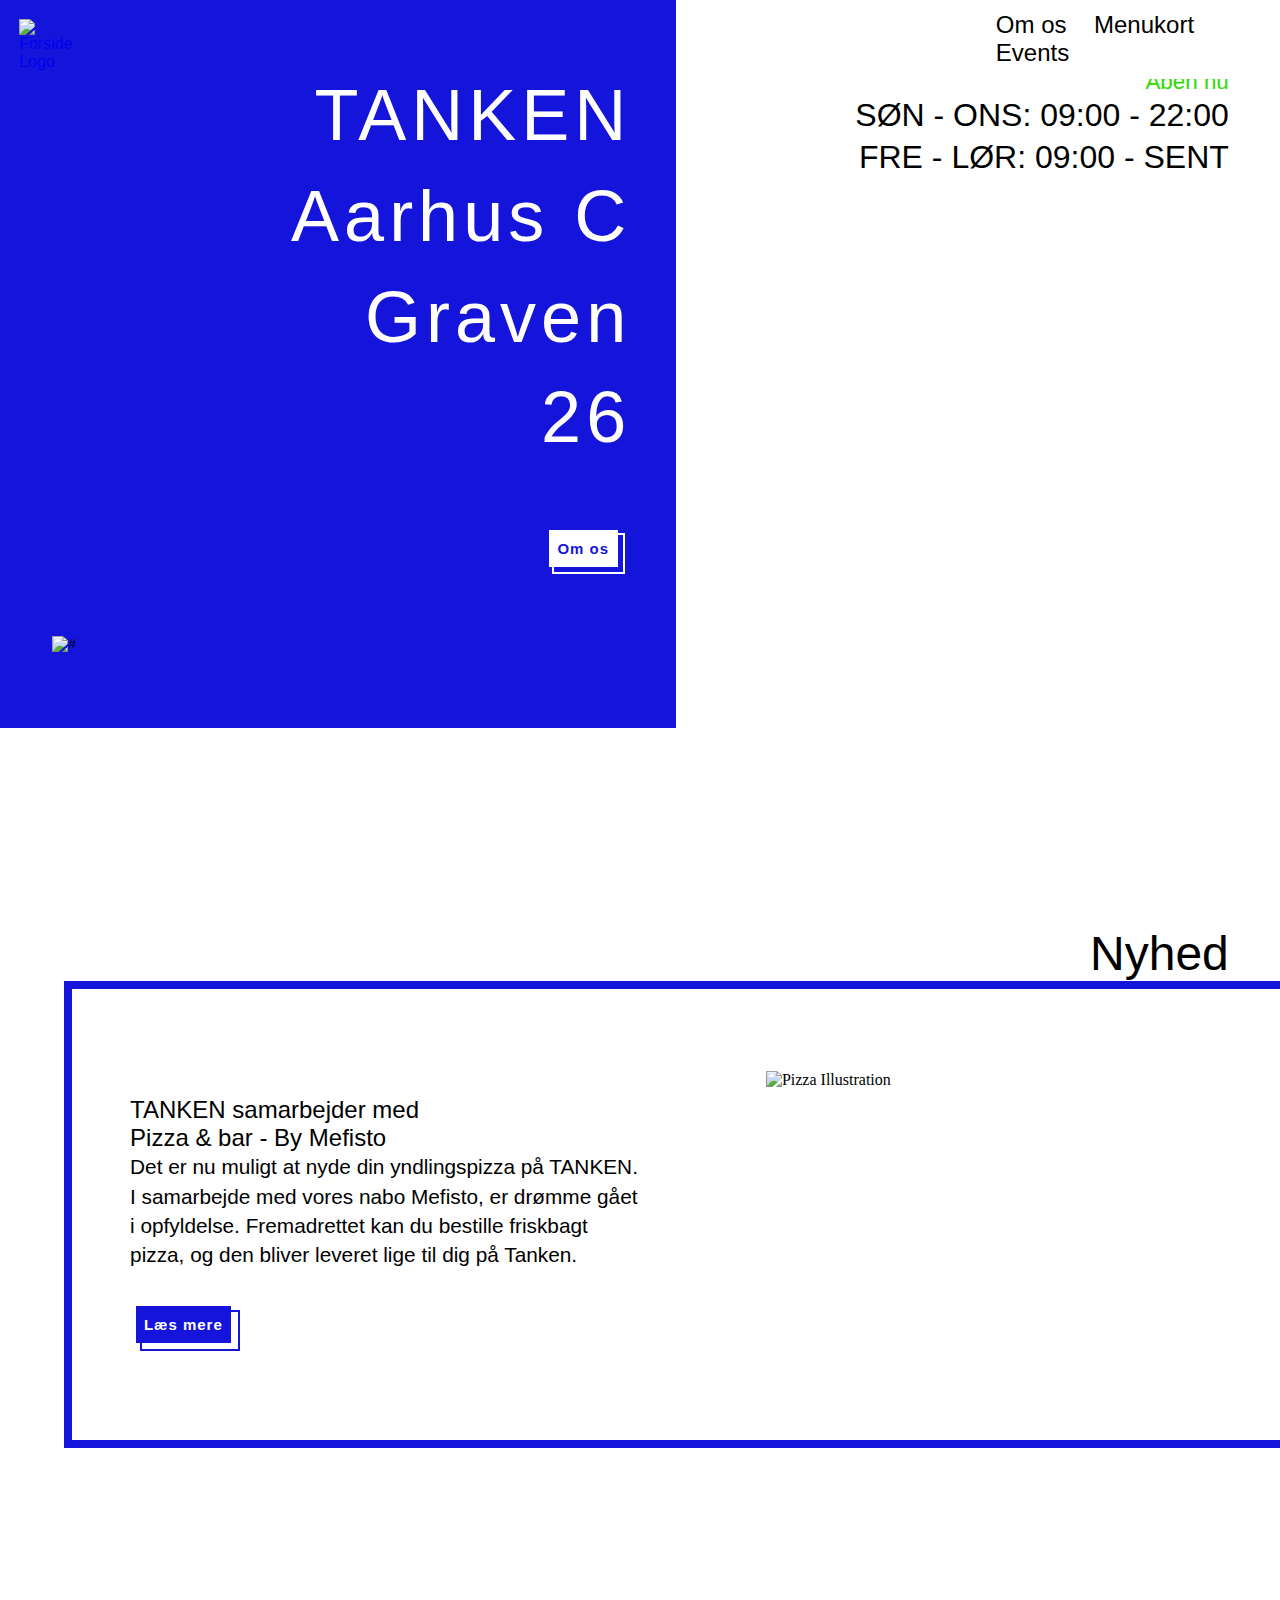
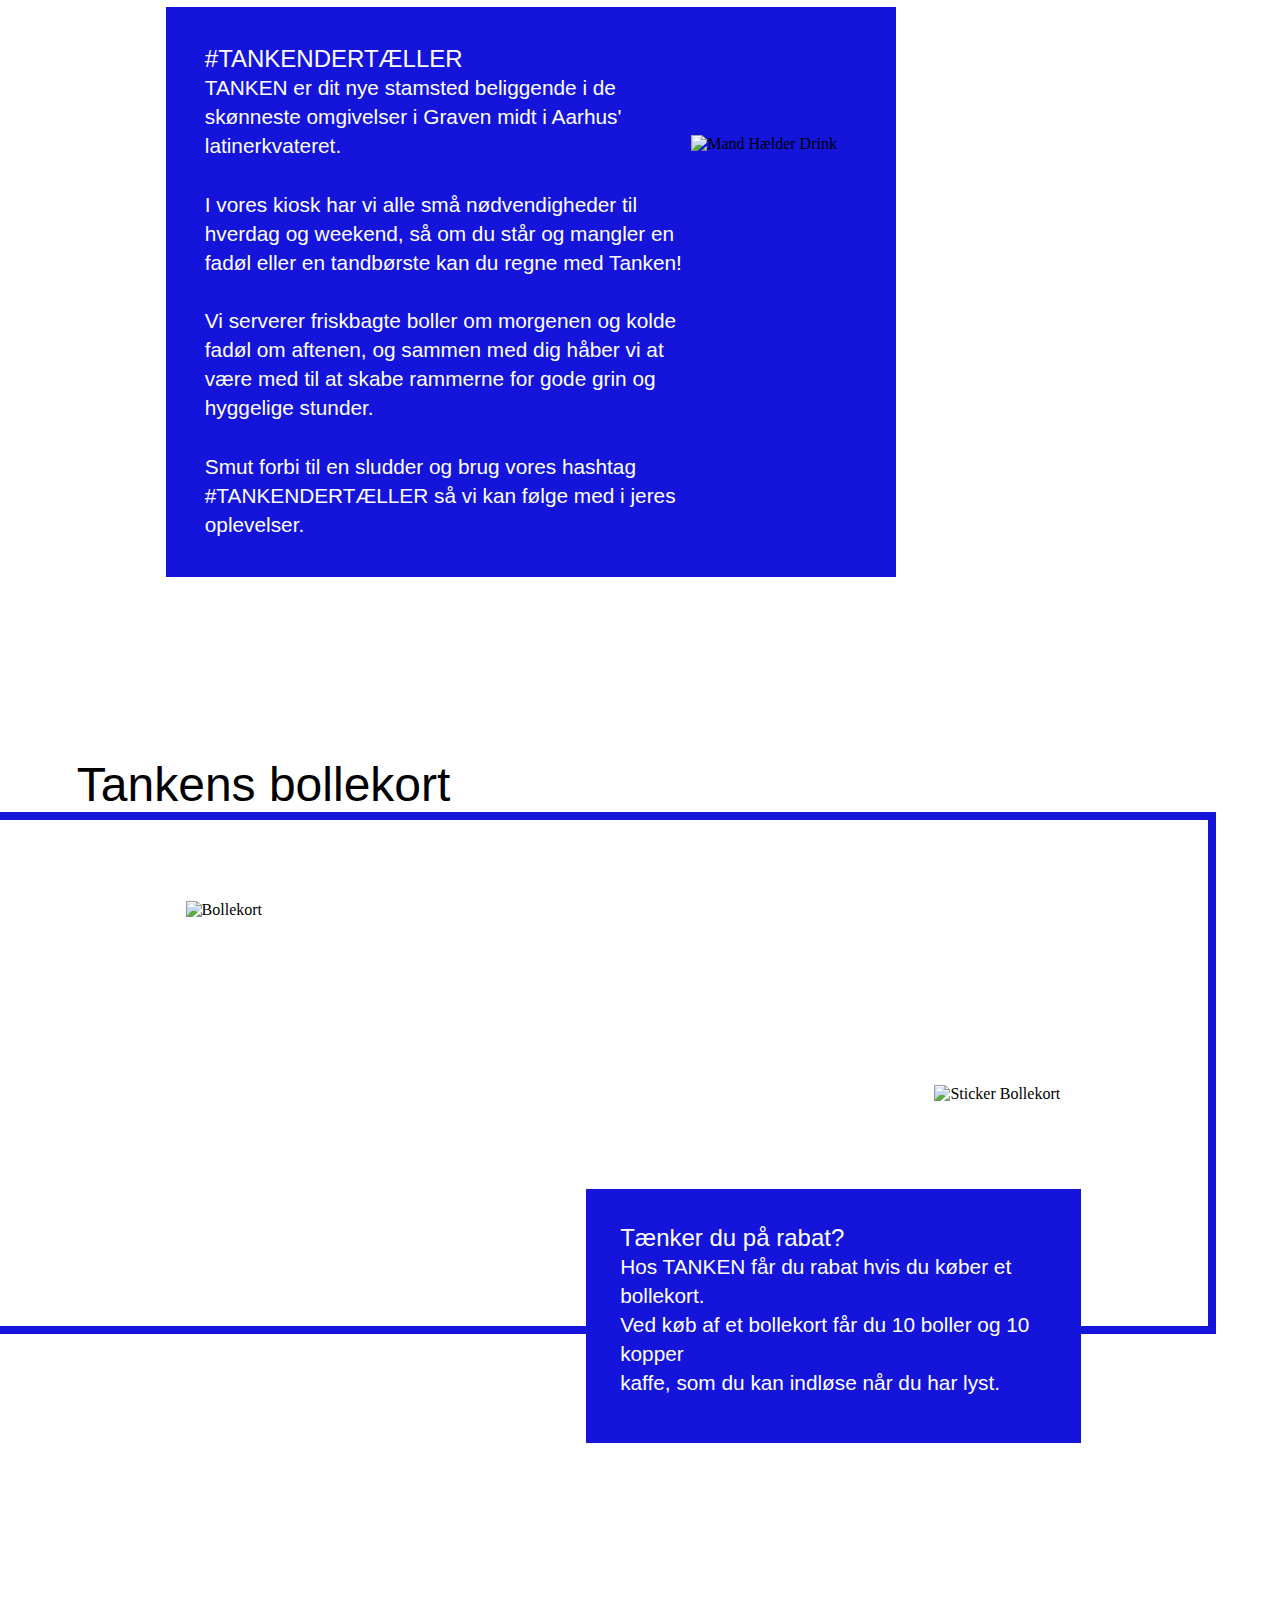
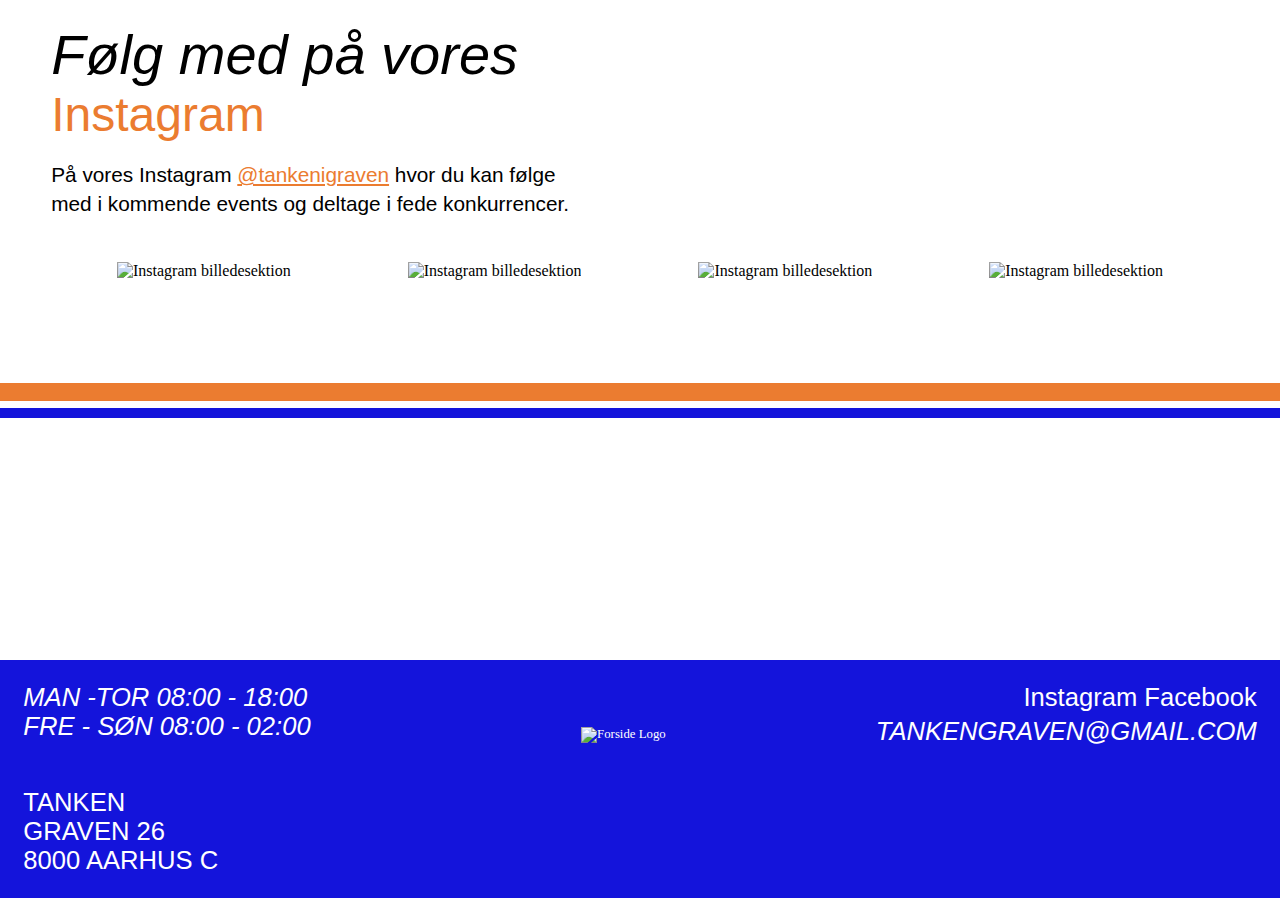
==== commit fc1887d0: "Responsive sider + nav" ====
--- a/index.html
+++ b/index.html
@@ -48,6 +48,7 @@
 
 <!-- HEADER -->
 <header>
+    <section class="mobile_hidden">
     <a href="index.html"><img class="max_img" src="images/hvid_logo.png" alt="Forside Logo"></a>
     <nav>
         <a href="om.html"> Om os</a>
@@ -55,6 +56,8 @@
         <a href="events.html"> Events </a>
     </nav> 
 </header>
+</section>
+
 
 
 <main>
@@ -86,7 +89,7 @@
 
     <section class="line_container">
         <h1 class="align_right black_headlines" id="overskrift_nyhed"> Nyhed </h1>
-        <div class="lines" id="lines_index1"></div>
+        <div class="lines mobile_hidden" id="lines_index1"></div>
         <div class="flexcontainer center" id="pizzanews">
             <div>
                 <h2> TANKEN samarbejder med <br> Pizza & bar - By Mefisto </h2>
@@ -121,14 +124,14 @@
             </p>
         </div>  
         <div>
-            <img class="max_img" src="images/mand.jpg" alt="Mand Hælder Drink">
+            <img class="max_img mobile_hidden" src="images/mand.jpg" alt="Mand Hælder Drink">
         </div>
     </section>
 
  <!-- BOLLEKORT -->
     <section class="line_container">
         <h1 class="align_left black_headlines" id="overskrift_bollekort"> Tankens bollekort </h1>
-        <div class="lines" id="lines_index2"></div>
+        <div class="lines mobile_hidden" id="lines_index2"></div>
         <div class="flexcontainer" id="bollekort">
             <div>
                 <img class="max_img" src="images/bollekort.png" alt="Bollekort">
@@ -144,7 +147,8 @@
                 </p>  
             </div>
             <div> 
-                <img class="max_img" src="images/sticker_bollekort.png" alt="Sticker Bollekort">
+                <img class="max_img mobile_hidden" src="images/sticker_bollekort.png" alt="Sticker Bollekort">
+                <img class="max_img laptop_hidden" src="images/sticker_bollekort.png" alt="Sticker Bollekort">
             </div>
         </div>
     </section>
@@ -152,7 +156,7 @@
 
 <!-- INSTAGRAM -->
 <section class ="merchsection line_container">
-    <div class="double_lines" id="double_lines_index"></div>
+    <div class="double_lines mobile_hidden" id="double_lines_index"></div>
     <div  id="instagramsection">
         <div>
             <h2 class="italic">Følg med på vores</h2> 
@@ -169,11 +173,15 @@
     
     
     <!-- Instagram billeder -->
-        <div class=" flexcontainer" id="img_instagram">
-            <div><img class="max_img" src="images/insta1.jpg" alt="Instagram billedesektion"></div>
+        <div class=" flexcontainer mobile_hidden" id="img_instagram">
+            <div><img class="max_img " src="images/insta1.jpg" alt="Instagram billedesektion"></div>
             <div><img class="max_img" src="images/insta2.jpg" alt="Instagram billedesektion"></div>
             <div><img class="max_img" src="images/insta3.jpg" alt="Instagram billedesektion"></div>
             <div><img class="max_img" src="images/insta4.jpg" alt="Instagram billedesektion"></div>
+        </div>
+
+        <div class="laptop_hidden" id="img_instagram">
+            <div><img class="max_img " src="images/insta1.jpg" alt="Instagram billedesektion responsive"></div>
         </div>
 </section>
 
--- a/stylesheet.css
+++ b/stylesheet.css
@@ -183,7 +183,6 @@
 
 
 
-
     
     
 
@@ -323,14 +322,22 @@
 
 
 /* KLASSER */
+
+
+.laptop_hidden{display: none;}
+    
+
 .blue_box{
     background-color: #1414DB;
     color: white;
 }
 
 .flexcontainer{
+    display: flex;   
+}
+
+#flexcontainer_menukort{
     display: flex;
-    
 }
 
 .max_img{
@@ -395,7 +402,7 @@
 
 
 
-/* HEADER */
+/* HEADER LAPTOP */
 header{
     font-family: bebas-neue, sans-serif;
     font-weight: 400;
@@ -426,6 +433,63 @@
 
 
 
+
+/* HEADER MOBIL */
+    .sidenav {
+        height: 30%;
+        width: 0;
+        position: fixed;
+        z-index: 1;
+        top: 0;
+        right: 0;
+        background-color: #F27501;
+        overflow-x: hidden;
+        transition: 0.5s;
+        padding-top: 40px;
+        border-radius: 20px;
+      }
+      
+      .sidenav a {
+        padding-left: 10%;
+        text-decoration: none;
+        line-height: 150%;
+        font-size: 200%;
+        color: #ffffff;
+        display: block;
+        transition: 0.3s;
+        font-family: bebas-neue, sans-serif;
+        font-weight: 300;
+        font-style: normal; 
+
+      }
+      
+      .sidenav a:hover {
+        color: #ffc361;
+      }
+      
+      .sidenav .closebtn {
+        position: absolute;
+        top: 0;
+        color: #ffffff;
+        right: 25px;
+        font-size: 36px;
+        margin-left: 50px;
+      }
+    
+    
+    #mySidenav span{
+        font-size:200px;
+        cursor:pointer
+    }
+
+    .laptop_hidden span{
+        cursor: pointer;
+        float:right;
+        color: #EB7C30;
+        margin-right: 4%;
+        margin-top: 4%;
+
+    }
 
 
 
@@ -463,7 +527,7 @@
     text-align: right;
     padding-right: 2%;
     width: 55%;
-    padding-bottom: 10%;
+    padding-bottom: 12%;
     margin-bottom: 15.5%;
 }
 
@@ -485,16 +549,12 @@
     text-align: right;
 }
 
-#index_right div:first-child{
-    width: 565px;
-}
-
 #index_right div:last-child{
     float: right;
 }
 
 #index_right h1{
-    line-height: 90%;
+    line-height: 130%;
 }
 
 
@@ -635,7 +695,6 @@
 }
 
 /* Index Instagram sektion */
-
 #instagramsection{
     margin-left: 4%;
     margin-top: 15%;
@@ -709,7 +768,6 @@
 
 #videocontainer{
     width: 80%;
-
 }
 
 #videocontainer div:first-child{
@@ -717,31 +775,16 @@
     padding: 5% 20% 5% 5%;   
 }
 
-#video{
+#video_laptop video{
     position: absolute;
     left: 40%;
     bottom: 56%;
     width: 60%;
-
     outline: 8px solid #1414DB;
     outline-offset: 64px;
 }
 
 /* MERCH SEKTION */
-/* Font */
-
-
-
-
-
-/* linjer */
-
-
-
-
-
-
-
 /* T-shirt sektion */
 #tshirtcontainer{
     margin-right: 18%;
@@ -750,8 +793,6 @@
     justify-content:space-between;
 }
 
-
-
 #størrelser{
     margin-top: 3%;
     margin-left: 7%;
@@ -832,8 +873,6 @@
 
 }
 
-
-
 .menu_price{
     text-align: right;
 
@@ -853,6 +892,7 @@
     position: absolute;
     bottom: 0;
     right: 0;
+    
 }
 
 .icon{
@@ -870,6 +910,7 @@
 
 }
 
+/* stickers */
 #sticker_toast{
     position: absolute;
     height: 200px;
@@ -878,8 +919,6 @@
     left: 95%;
 }
 
-
-
 #sticker_drink{
     position: absolute;
     height: 200px;
@@ -887,6 +926,7 @@
     left: 5%;
 }
 
+/* pizza sektion */
 #mefisto_spacing div:nth-child(3), #mefisto_spacing div:nth-child(5){
     padding-bottom: 4%;
 }
@@ -914,7 +954,7 @@
     background-repeat: no-repeat;
 }
 
-
+/* inforgraphic */
 #infographic_beer{
     width: 450px;
     height: 700px;
@@ -933,7 +973,7 @@
     justify-content: space-between;
 }
 
-
+/* Bollekort */
 #menu_bollekort_img{
     width: 450px;
     margin-right: 3%;
@@ -963,7 +1003,7 @@
 }
 
 
-
+/* ?? */
 #menu_titeltop{
     margin-top: 20%;  
     margin-bottom: 5%;
@@ -980,6 +1020,8 @@
     color: #EB7C30;
 }
 
+
+/* Menukort links top */
 #menu_navigation{
     position: absolute;
     top: 40px;
@@ -1097,6 +1139,7 @@
 
 
 
+
 /* FOOTER */
 
 footer{
@@ -1227,5 +1270,486 @@
 }
 
 
+
+
+
+
+
+
+
+
+
+
+
+
+
+
+
+
+
+
+
+
+
+
+
+
 /* RESPONSIVE */
-
+ /* LAPTOP */
+@media only screen and (min-width: 600px){
+
+/* Display none */
+    .laptop_hidden{display: none;}
+    
+
+}
+
+
+
+ /* MOBILE */
+  @media only screen and (max-width: 768px){
+
+
+/* Display none */   
+    .mobile_hidden{display: none;}
+    .laptop_hidden{display: block;}
+
+
+/* Klasser */ 
+    .flexcontainer_menukort{
+        flex-wrap: wrap;
+        flex-direction: column;
+}
+
+.flexcontainer{
+    flex-direction: column;
+}
+
+/* Index */
+/* Forside */
+#index_left{
+    margin-bottom: 0;
+    width: 100%;
+}
+
+#index_right{
+    width: 100%;
+    margin-top: 0;
+}
+
+#index_right div:last-child{
+    width: 100%;
+    padding-left: 5%;
+    text-align: left;
+    margin-top: 2%;
+    margin-bottom: 10%;
+}
+
+/* Pizza nyhed */
+#pizzanews div{
+    margin: 5%;
+    font-size: 90%;
+    
+}
+
+#pizzanews div:last-child{
+    width: 50%;  
+    margin-left: 35%;
+}
+
+/* #TANKENDERTÆLLER */
+#TANKENDERTÆLLER div:first-child{
+    width: 100%;
+    margin: 0;
+    font-size: 90%;
+    padding: 6%;
+}
+
+/* Bollekort */
+#bollekort{
+    width: 100%;
+    margin: 0;
+    padding: 0;
+    
+}
+
+#bollekort div:first-child{ 
+    width: 300px;
+    margin-left:10%;
+    margin-top: 10%;
+    margin-bottom: 15%;
+}
+
+#bollekort div:nth-child(2){
+    width: 100%;
+    font-size: 90%;
+    margin-top: 0;
+    padding: 5%;
+}
+
+#bollekort div:last-child img{
+    margin-top: 106%;
+    padding-right: 20% ;
+}
+#bollekort div:last-child{
+    width: 30%;
+}
+
+/* Instagram */
+#instagramsection{
+    margin: 0;
+    margin-top: 20%;
+    font-size: 80%;
+    margin-left: 3%;
+}
+
+#img_instagram{
+    width: 100%;
+    margin-left: 3%;
+}
+
+
+/* OM OS */
+/* Video sektion */
+#videocontainer{
+    width: 100%;
+}
+
+#videocontainer div:first-child{
+    width: 100%;
+    margin-top: 10%;
+    font-size: 90%;
+}
+
+#videocontainer h2, #videocontainer h1{
+    margin: 0;
+}
+
+#videocontainer p{
+    margin-bottom: 5%;
+}
+
+/* Merch sektion */
+/* T-shirt */
+#tshirtcontainer{
+    width: 90%;
+    font-size: 80%;
+}
+
+#tshirtcontainer h2{
+    line-height: 110%;
+}
+
+#sticker_tshirt img{
+    width: 80%;
+}
+
+#størrelser{
+    width: 100%;
+    margin-top: 10%;
+    margin-bottom: 5%;  
+}
+
+/* Totebag */
+#totebagcontainer{
+    width: 90%;
+    font-size: 80%;
+}
+
+#totebagcontainer h2{
+    line-height: 110%;
+    font-size: 255%;
+}
+
+#sticker_totebag img{
+    width: 80%;
+    margin-left: 40%;    
+}
+
+#video_mobile video{
+    width: 100%;
+}
+
+
+
+
+
+
+
+
+
+
+
+
+/* MENUKORT*/
+.menu_line{
+    flex-wrap: wrap;
+    font-size: 90%;  
+}
+
+.menu_item{
+    margin-bottom: 5%;
+    width: 120%;
+}  
+
+.menu_price{  
+    margin-left: 10%;
+}
+
+.icon{
+    width: 8%;
+    margin-top: 2.5%;
+}
+
+#sticker_toast_mobile{
+    width: 50%;
+    margin-left: 20%;
+    margin-right: 20%;
+    margin-top: 10%;
+}
+
+/* Link liste menukort */
+#menu_navigation_mobile a{
+    color: black;
+    line-height: 90%;
+    font-family: bebas-neue, sans-serif;
+    font-weight: 600;
+    font-size: 150%;
+    text-decoration: none;
+}
+
+#menu_navigation_mobile{
+    right: 0;
+    list-style: none;  
+    text-align: right;  
+}
+
+/* pizza menukort */
+#mefisto_img_mobile div{
+    width: 100%; 
+    bottom: 0;
+}
+
+#pizza_icon_mobile img{
+    width: 100%;
+    width: 20%;
+    margin-top: 5%;
+    bottom: 0;
+}
+
+#pizza_icon_mobile{
+    margin-bottom: 0;
+   width: 45%;
+   padding-left: 8%;
+}
+
+.menu_item h3{
+    top: 0;  
+}
+
+#mefisto_spacing p{
+    font-size: 80%;
+}
+
+#mefisto_spacing h1{
+    margin-top: 5%;
+    font-size: 200%;
+}
+
+#mefisto_spacing div:nth-child(3), #mefisto_spacing div:nth-child(5){
+    padding-bottom: 0;
+}
+
+#mefisto_spacing h3{
+    padding-top: 0;
+}
+
+#mefisto_spacing h4{
+    padding-top: 0;
+}
+
+
+/* bollekort */
+#menu_bollekort_section{
+    flex-direction: column;
+    height: 800px;
+    width: 100%;
+    margin-top: 20%;
+}
+
+#menu_bollekort_img{
+    width: 70%;
+    margin-bottom: 10%;
+}
+
+#sticker_bollekort{
+    position: absolute;
+    height: 200px;
+    right: 0%;
+    bottom: 86%; 
+}
+
+#sticker_bollekort img{
+    width: 70%;
+}
+
+#menu_bollekort_section div:nth-child(2){
+    width: 70%;
+    font-size: 80;
+ }
+
+.two_pics{flex-direction: column;}
+
+ #infographic_beer_mobile{
+    width: 40%;
+    margin-left: 40%;
+    margin-top: 5%;
+    margin-bottom: 5%; 
+ }
+
+ #infographic_drink_mobile{
+    width: 80%;
+    margin-left: 10%;
+    margin-right: 10%;
+    margin-top: 10%;
+    margin-bottom: 10%;
+ }
+
+ #sticker_drink_mobile{
+    width: 50%;
+    margin-left: 30%;
+ }
+
+
+
+
+
+
+
+
+
+
+
+
+
+
+
+
+
+
+
+
+
+
+
+
+
+
+
+
+
+
+
+
+
+
+
+
+
+
+
+
+
+
+
+
+
+/* EVENTS */
+/* Denne uge */
+#denneuge{
+    width: 100%;
+    margin-left: 1%;
+}
+
+#denneuge p{
+    width: 150%;
+    font-size: 90%;
+}
+
+#denneuge h2{
+    width: 150%;
+    font-size: 100%;
+}
+
+/* Kommende events */
+#events{
+    margin-top: 10%;
+    font-size: 90%;
+}
+
+#kommendeevents div:nth-child(2){
+    border-bottom: 2px solid white;
+    border-top: 2px solid white;
+    border-left: 0;
+    border-right: 0;
+    padding-top: 7%;
+    padding-bottom: 7%;
+}
+
+#kommendeevents div{
+    margin-bottom: 7%;
+    width: 100%;
+}
+
+#kommendeevents div p{
+    margin-top: 3%;
+}
+
+
+
+
+
+
+
+/* FOOTER */
+footer{
+    font-size: 50%;
+}
+
+
+
+
+
+
+
+
+
+
+
+
+
+
+
+
+
+
+
+
+
+
+
+
+
+
+
+
+
+
+
+
+
+
+  }
+
+
+
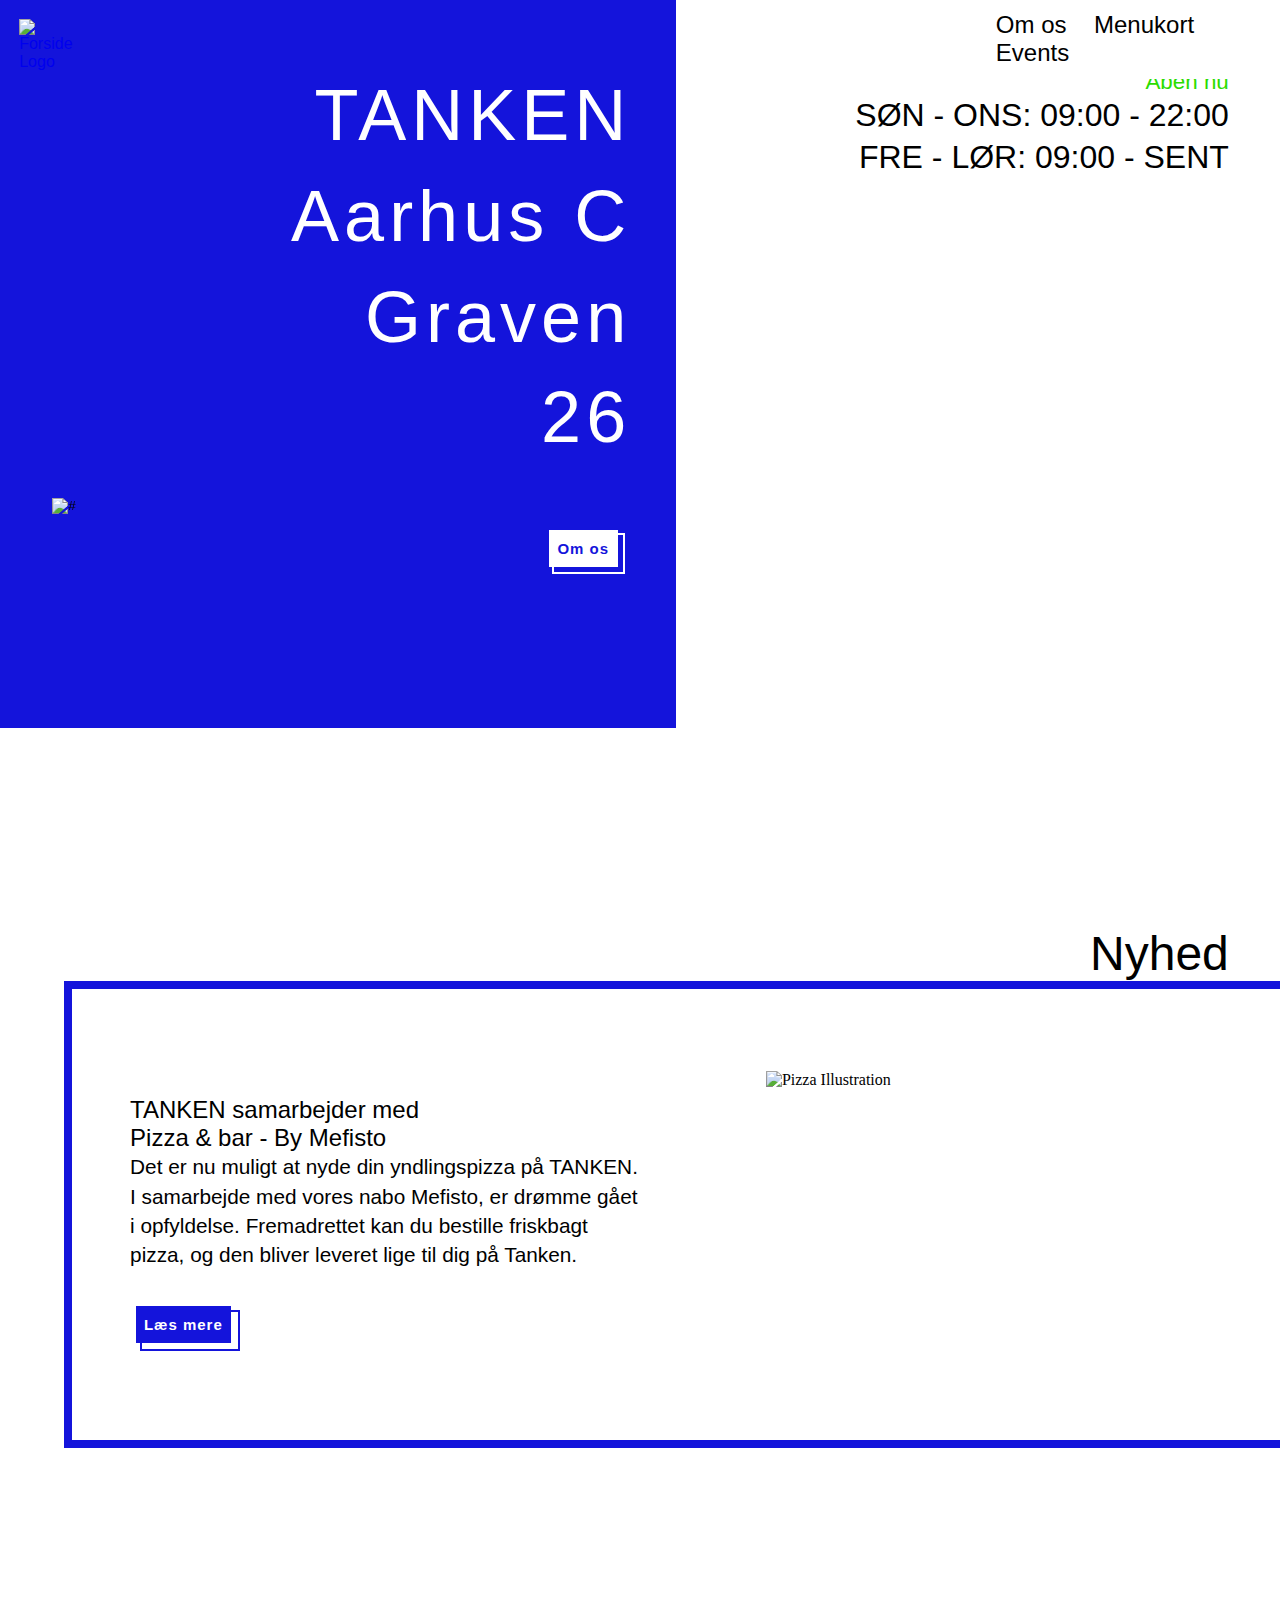
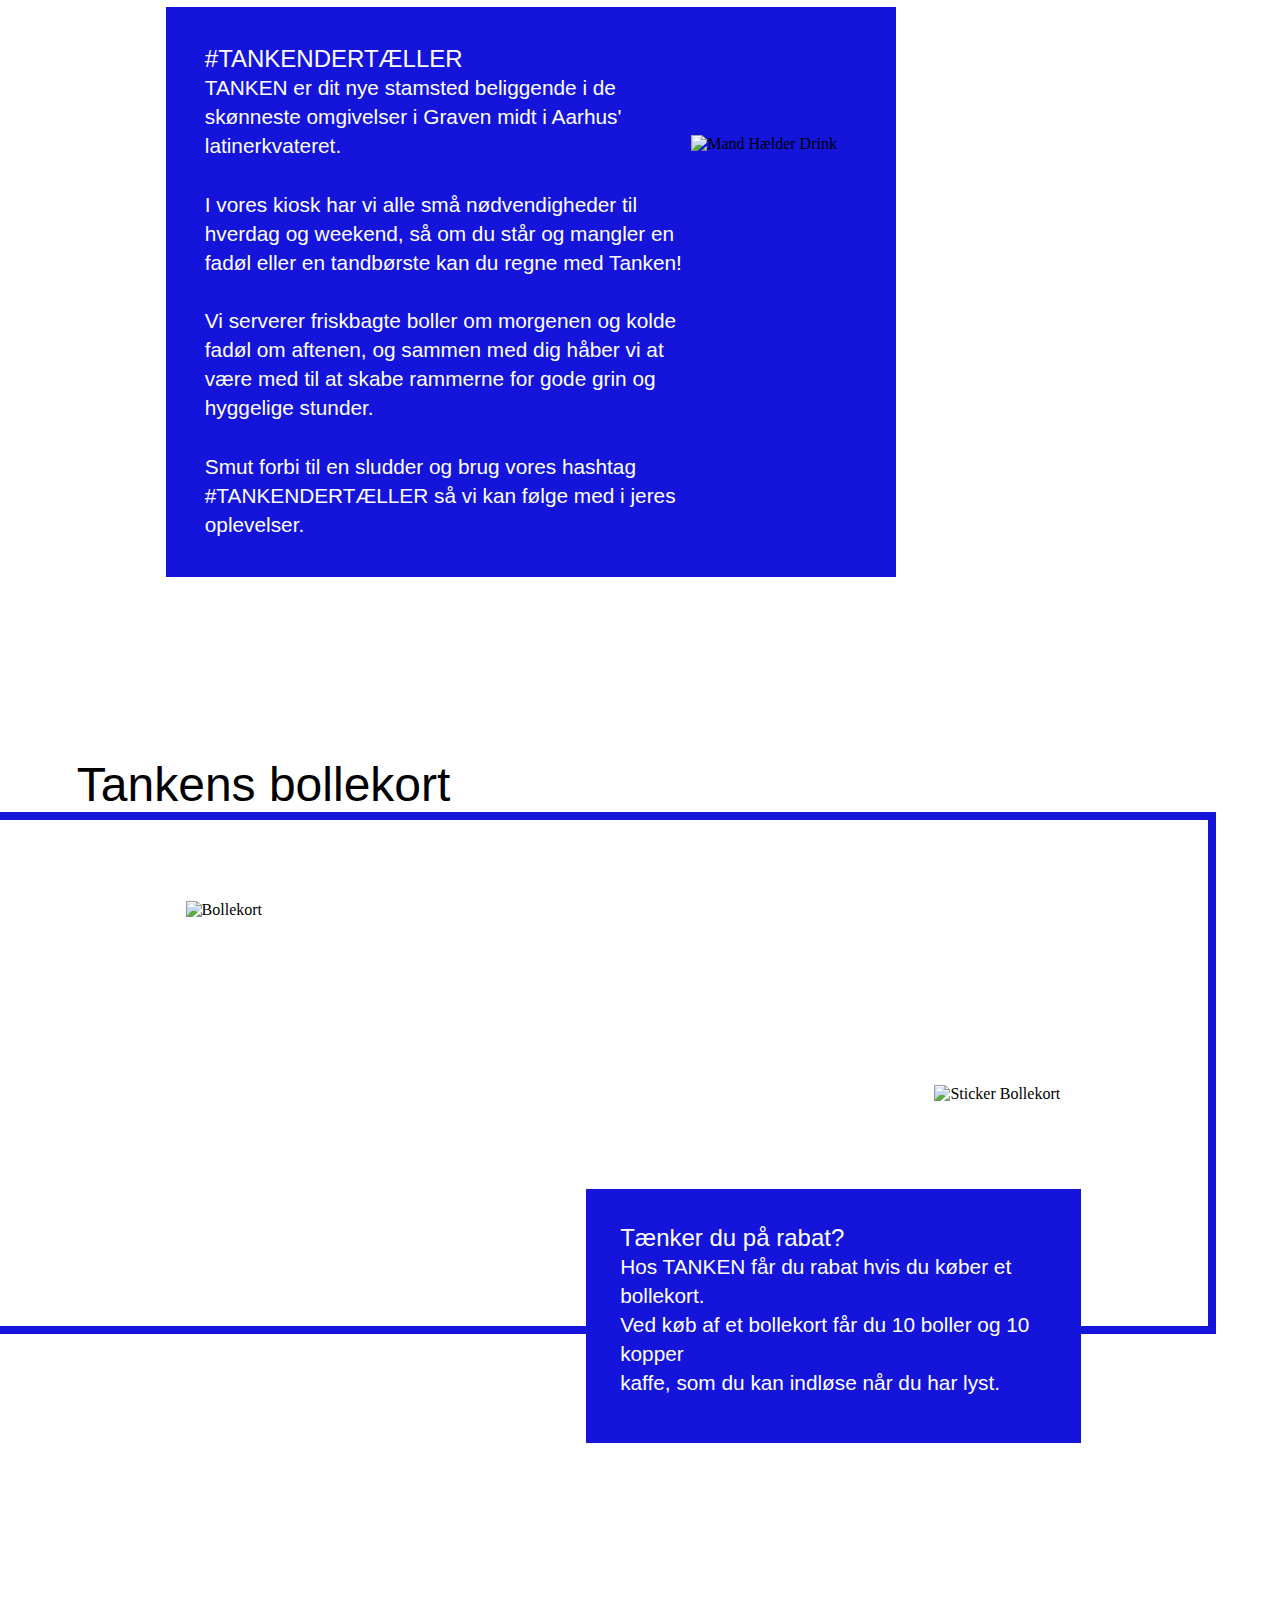
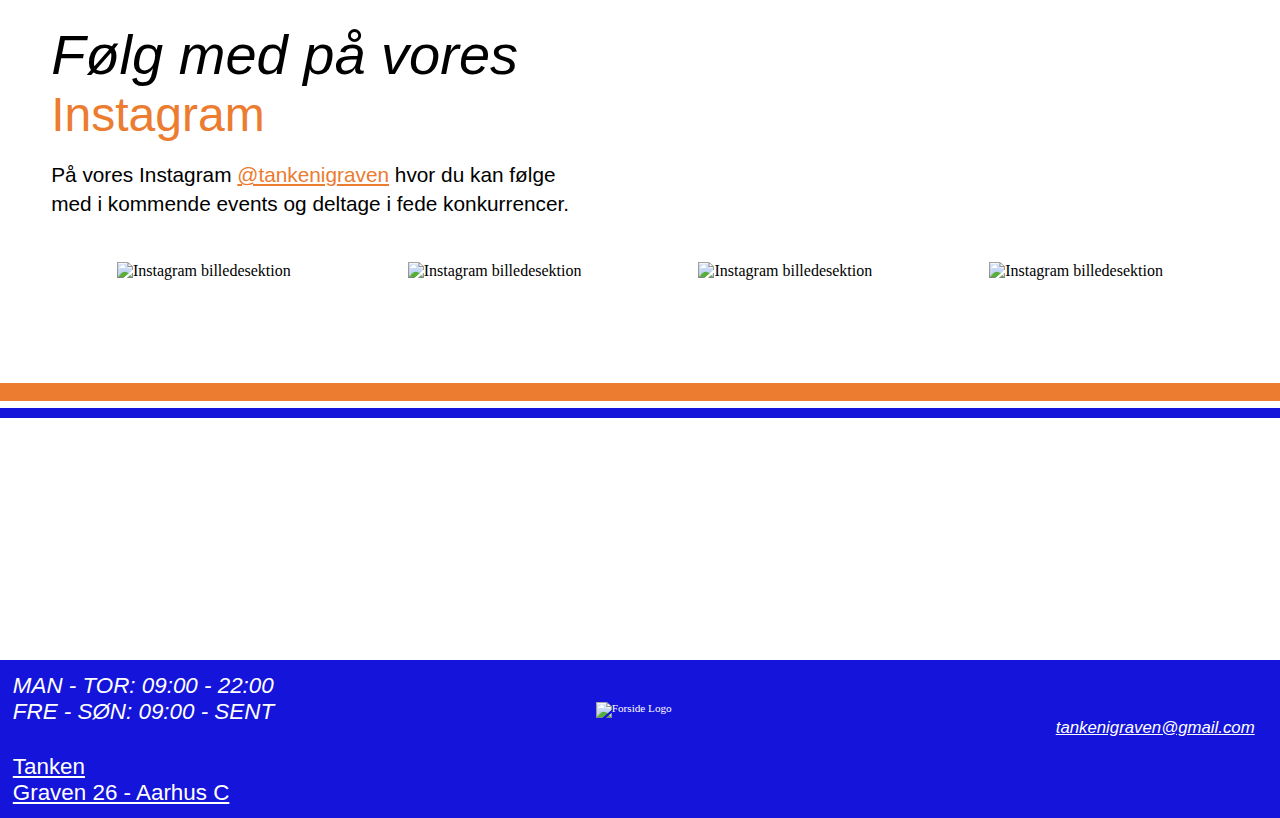
==== commit 34be0dcc: "Add files via upload" ====
--- a/index.html
+++ b/index.html
@@ -9,7 +9,7 @@
 
     <!-- FONTS -->
     <link rel="stylesheet" href="https://use.typekit.net/iib5ftc.css">
-
+    <link rel="stylesheet" href="https://use.typekit.net/vkd2age.css">
 
     <!-- STYLESHEET -->
     <link rel="stylesheet" href="stylesheet.css">
@@ -31,32 +31,54 @@
 
 <div id="modalContainer">
     <button id="hoverbox"><img src="images/arrowright.svg" alt="#"></button>
-    <button id="modalButton">For mange muligheder? <br> - Lad Tanken vælge din næste øl!</button>
+    <button id="modalButton">For mange muligheder? <br> - Tryk her og lad Tanken vælge din næste øl!</button>
         <div id="myModal" class="modal">
+            
             <div class="modal-content">
                 <span class="close">&times;</span>
-                <h1>Prøv vores øl-spil</h1>
-                <button id="btnBeer">Stik mig en bajer!</button>
-                <p id="yourBeer"></p>
+                <h1>Brug for hjælp til at vælge?</h1>
+                <h2>
+                    Hvis du går med tanken om at prøve noget nyt,
+                    så lad os vælge din næste øl for dig! <br>
+                </h2>
+                <p> Alt du skal gøre, er at trykke på knappen nedenunder,<br>
+                    så finder vi en øl til dit næste besøg på TANKEN </p>
+
+                   
+                <button id="btnBeer" class="cta_font">INSPIRER MIG</button>
+                <h2 id="yourBeer"></p>
             </div>
         </div>
     </div>
 
 
 <button onclick="topFunction()" id="myBtn" title="Go to top">TIL TOP</button>
+
+
 
 
 <!-- HEADER -->
 <header>
-    <section class="mobile_hidden">
-    <a href="index.html"><img class="max_img" src="images/hvid_logo.png" alt="Forside Logo"></a>
-    <nav>
-        <a href="om.html"> Om os</a>
-        <a href="menukort.html"> Menukort </a>
-        <a href="events.html"> Events </a>
-    </nav> 
+    <section class="mobile_hidden flexcontainer ">
+        <div>
+            <a href="index.html"><img class="max_img" src="images/hvid_logo.png" alt="Forside Logo"></a>   
+        </div>
+        <nav>
+            <a href="om.html"> Om os</a>
+            <a href="menukort.html"> Menukort </a>
+            <a href="events.html"> Events </a>
+        </nav> 
+    </section>
 </header>
-</section>
+    <section class="laptop_hidden">
+        <div id="mySidenav" class="sidenav">
+            <a href="javascript:void(0)" class="closebtn" onclick="closeNav()">&times;</a>
+            <a href="om.html"> Om os</a>
+            <a href="menukort.html"> Menukort </a>
+            <a href="events.html"> Events </a>
+        </div>
+        <span onclick="openNav()"><i class="fa-solid fa-bars"></i></span>
+    </section>
 
 
 
@@ -192,24 +214,20 @@
  <!-- FOOTER -->
     <footer class="flexcontainer blue_box">
             <div>
+                
                 <h1 class="italic"> 
-                    MAN -TOR 08:00 - 18:00 <br>
-                    FRE - SØN 08:00 - 02:00    
+                    MAN - TOR: 09:00 - 22:00 <br>
+                    FRE - SØN: 09:00 - SENT    
                 </h1>
-                <h1> 
-                    TANKEN <br>
-                    GRAVEN 26 <br>
-                    8000 AARHUS C    
-                </h1>
+                <h1><a href="https://www.google.com/maps/place/Tanken/@56.1588644,10.2074208,17z/data=!3m1!4b1!4m6!3m5!1s0x464c3fed6d8e6675:0xc4b3cf601aec155e!8m2!3d56.1588614!4d10.2099957!16s%2Fg%2F11kc2n7_gd?entry=ttu" target="_blank">Tanken <br> Graven 26 - Aarhus C</a></h1>
             </div>
             <div>
                 <img class="max_img" src="images/hvid_logo.png" alt="Forside Logo">
             </div>
             <div class="align_right">
-                <h1>Instagram Facebook</h1>
-                <h1 class="italic"> TANKENGRAVEN@GMAIL.COM </h1>
-                <i class="fa-brands fa-instagram" style="color: #ffffff;"></i>
-                <i class="fa-brands fa-facebook" style="color: #ffffff;"></i>
+                <a href="#"><i class="fa-brands fa-instagram" style="color: #ffffff;"></i></a>
+                <a href="404.html"><i class="fa-brands fa-facebook" style="color: #ffffff;"></i></a>
+                <h2> <a class="italic" href="#">tankenigraven@gmail.com</a></h2>
             </div>
     </footer>
 
--- a/stylesheet.css
+++ b/stylesheet.css
@@ -44,6 +44,12 @@
 p{
     font-family: ff-dagny-web-pro, sans-serif;
     font-weight: 300;
+    font-style: normal;
+}
+
+.cta_font{
+    font-family: "vinyl", sans-serif;
+    font-weight: 400;
     font-style: normal;
 }
 
@@ -161,7 +167,7 @@
     #myBtn {
         display: none; /* Hidden by default */
         position: fixed; /* Fixed/sticky position */
-        bottom: 1%; /* Place the button at the bottom of the page */
+        bottom: 25%; /* Place the button at the bottom of the page */
         right: 0; /* Place the button 30px from the right */
         z-index: 99; /* Make sure it does not overlap */
         border: none; /* Remove borders */
@@ -169,7 +175,7 @@
         cursor: pointer; /* Add a mouse pointer on hover */
 
         background: none;
-        height: 6%;
+        height: 4%;
         width: 10%;
        
 
@@ -207,10 +213,10 @@
     z-index: 1;
     position: fixed;
     
-    height: 15%;
+    height: 10%;
     border: none;
     background: none;
-    margin-top: 45%;
+    margin-top: 36%;
     margin-left: 1%;
     border-left: none;
     cursor: pointer;
@@ -225,11 +231,11 @@
     display: none;
     position: fixed;
 
-    height: 15%;
+    height: 18%;
     width: 25%;
     z-index: 1;
     
-    margin-top: 44%;
+    margin-top: 34%;
     margin-left: 1%;
     padding-left: 1%;
 
@@ -274,30 +280,58 @@
 
 .modal-content{
     background-color: #EB7C30;
-    margin: 15% auto;
-    padding: 20px;
-    border: 1px solid #888;
-    width: 40%;
+    margin: 5% auto;
+    
+    
+    width: 42%;
     text-align: center;
-    height: 60%;
-}
+    height: 80%;
+    color: #ffffff;
+    box-shadow: #F5A83A 15px 15px;
+}
+
+.modal-content h1{
+    padding-top: 10%;
+    padding-left: 7%;
+    font-size: 300%;
+}
+
+.modal-content h2{
+    line-height: 115%;
+    padding: 5% 8% 5% 8%;
+}
+
+.modal-content p{
+    font-size: 120%;
+    
+}
+
 
 #btnBeer{
     width: 30%;
     height: 7%;
-    font-size: 14px;
+    margin-top: 8%;
+    font-size: 120%;
+    background-color:#F5A83A;
+    box-shadow: white 5px 5px;
+    border: none;
+    color: white;
+    cursor: pointer;
 }
 
 #yourBeer{
-    font-size: 30px;
-    margin-top: 10%;
+    font-size: 150%;
+    font-weight: 800;
+    margin-top: 3%;
+    color: #1414DB;
 }
 
 .close{
-    color: #aaa;
+    color: #ffffff;
     float: right;
-    font-size: 28px;
-    font-weight: bold;
+    font-size: 320%;
+    font-weight: 800;
+   padding-right: 3%;
 }
 
 .close:hover,
@@ -336,7 +370,7 @@
     display: flex;   
 }
 
-#flexcontainer_menukort{
+.flexcontainer_row{
     display: flex;
 }
 
@@ -416,9 +450,8 @@
     margin-top: 1.5%;}
 
 nav{
+    background-color: white;
     position: fixed;
-    width: 100%;
-    background-color: #ffffff;
     width: 24%;
     margin-left: 76%;
     z-index: 1;    
@@ -436,7 +469,7 @@
 
 /* HEADER MOBIL */
     .sidenav {
-        height: 30%;
+        height: 25%;
         width: 0;
         position: fixed;
         z-index: 1;
@@ -445,15 +478,15 @@
         background-color: #F27501;
         overflow-x: hidden;
         transition: 0.5s;
-        padding-top: 40px;
-        border-radius: 20px;
+       padding-top: 5%;
+        box-shadow: #F5A83A 10px 10px;
       }
       
       .sidenav a {
-        padding-left: 10%;
+        margin-left: 12%;
         text-decoration: none;
-        line-height: 150%;
-        font-size: 200%;
+        line-height: 140%;
+        font-size: 150%;
         color: #ffffff;
         display: block;
         transition: 0.3s;
@@ -477,20 +510,20 @@
       }
     
     
-    #mySidenav span{
-        font-size:200px;
-        cursor:pointer
-    }
+   
 
     .laptop_hidden span{
         cursor: pointer;
         float:right;
         color: #EB7C30;
-        margin-right: 4%;
+        margin-right: 20%;
         margin-top: 4%;
-
     }
 
+    .sidenav_logo{
+        height: 65px;
+        margin: 3%;
+    }
 
 
 
@@ -869,19 +902,22 @@
 .menu_item h4{
  color: #1414DB;
  font-size: 120%;
- padding-bottom: 1%;
+ padding-bottom: 3%;
 
 }
 
 .menu_price{
     text-align: right;
-
+}
+
+.menu_price h5{
+    padding-bottom: 118px;
 }
 
 .menu_item p{
     padding-top: 4px;
     padding-bottom: 3px;
-    font-size: 95%;
+    font-size: 90%;
 }
 
 .end_margin{
@@ -898,7 +934,7 @@
 .icon{
     height: 55px;
     width: 55px; 
-    flex-shrink: 0;
+ 
 }
 
 .menu_item_width{
@@ -926,6 +962,13 @@
     left: 5%;
 }
 
+#sticker_bollekort{
+    position: absolute;
+    height: 200px;
+    right: 8%;
+    bottom: 70%;
+}
+
 /* pizza sektion */
 #mefisto_spacing div:nth-child(3), #mefisto_spacing div:nth-child(5){
     padding-bottom: 4%;
@@ -946,7 +989,7 @@
 
 #mefisto_img{
     width: 500px;
-    height: 550px;
+    height: 560px;
     margin-right: 5%;
     background-image: url(images/mefisto.pizza.jpg);
     background-size: cover;
@@ -957,8 +1000,9 @@
 /* inforgraphic */
 #infographic_beer{
     width: 450px;
-    height: 700px;
-    margin: 2% 3% 5% 0;
+    height: 800px;
+    margin: 5% 3% 5% 0;
+   
     text-align: right;
 }
 
@@ -991,19 +1035,14 @@
     justify-content: center;
 }
 
-#sticker_bollekort{
-    position: absolute;
-    height: 200px;
-    right: 8%;
-    bottom: 70%;
-}
+
 
 #menu_bollekort_section div:nth-child(2){
    width: 40%;
 }
 
 
-/* ?? */
+/* Menukort overskrifter */
 #menu_titeltop{
     margin-top: 20%;  
     margin-bottom: 5%;
@@ -1019,7 +1058,6 @@
     padding-top: 4%;
     color: #EB7C30;
 }
-
 
 /* Menukort links top */
 #menu_navigation{
@@ -1029,7 +1067,6 @@
     list-style: none;  
     text-align: right;  
     width: 10%;
-
 }
 
 #menu_navigation a{
@@ -1143,50 +1180,51 @@
 /* FOOTER */
 
 footer{
-    font-size: 80%;
-}
+    font-size: 70%;
+    padding: 1%;
+}
+
+footer a{
+    color: white;
+}
+
+footer h2{
+    font-size: 150%;
+    line-height: 120%;
+    font-weight: 200;
+}
+
 /* venstre side */
-footer div:first-child{
-    width: 40%;
-    margin-right: 9%;
-}
-
-footer div:first-child h1:first-child{
-    padding: 5%;
-}
-footer div:first-child h1:last-child{
-    padding: 5%;
-}
+footer div{
+    width: 33%;
+}
+
+footer div h1:first-child{
+    margin-bottom: 7%;
+}
+
+
 
 /* midten */
 footer div:nth-child(2){
+    text-align: center;
+}
+
+footer div:nth-child(2) img{
     width: 20%;
-}
-
-footer div:nth-child(2) img{
-    width: 50%;
-    padding-top: 29%;  
-}
-
-
-/* højre side */ 
-footer div:last-child{
-    width: 40%;
-}
-
-footer div:last-child h1:first-child{
-    padding-right: 5%;
-    padding-top: 5%;
-    padding-bottom: 1%;
-}
-footer div:last-child h1:nth-child(2){
-    padding-right: 5%;
-    padding-bottom: 20%;
-}
+    padding-top: 7%;
+    
+}
+
+
+
+
 
 i{
-    font-size: 300%;
-    padding-right: 5%;
+    font-size: 350%;
+    margin-left: 5%;
+    margin-top: 14%;
+    margin-bottom: 4%;
 }
 
 
@@ -1281,7 +1319,66 @@
 
 
 
-
+/* 404 side */
+
+#box_404{
+    height: 1000px;
+    text-align: right;
+
+
+}
+
+#box_404_big{
+    font-size: 850%;
+    line-height: 80%;
+    padding-top: 15%;
+    padding-right: 20%;
+}
+
+
+#box_404_small{
+    font-size: 380%;
+    line-height: 140%;
+
+    padding-right: 20%;
+    padding-bottom: 1%;
+}
+
+
+#box_404 div{
+    width: 100%;
+}
+
+#box_404_line{
+    height: 3%;
+    background-color: #EB7C30;
+    border-bottom: 7px solid white;
+    
+}
+
+#box_404_line2{
+    height: 1%;
+    background-color: #1414DB;
+
+    
+}
+
+
+#box_404 p{
+    font-size: 140%;
+    padding-right: 20%;
+    padding-top: 2%;
+}
+
+#box_404 a{
+    font-size: 140%;
+    padding-right: 20%;
+    color: black;
+    font-family: ff-dagny-web-pro, sans-serif;
+    font-weight: 300;
+    font-style: normal;
+    
+}
 
 
 
@@ -1707,10 +1804,6 @@
 
 
 
-
-
-
-
 /* FOOTER */
 footer{
     font-size: 50%;
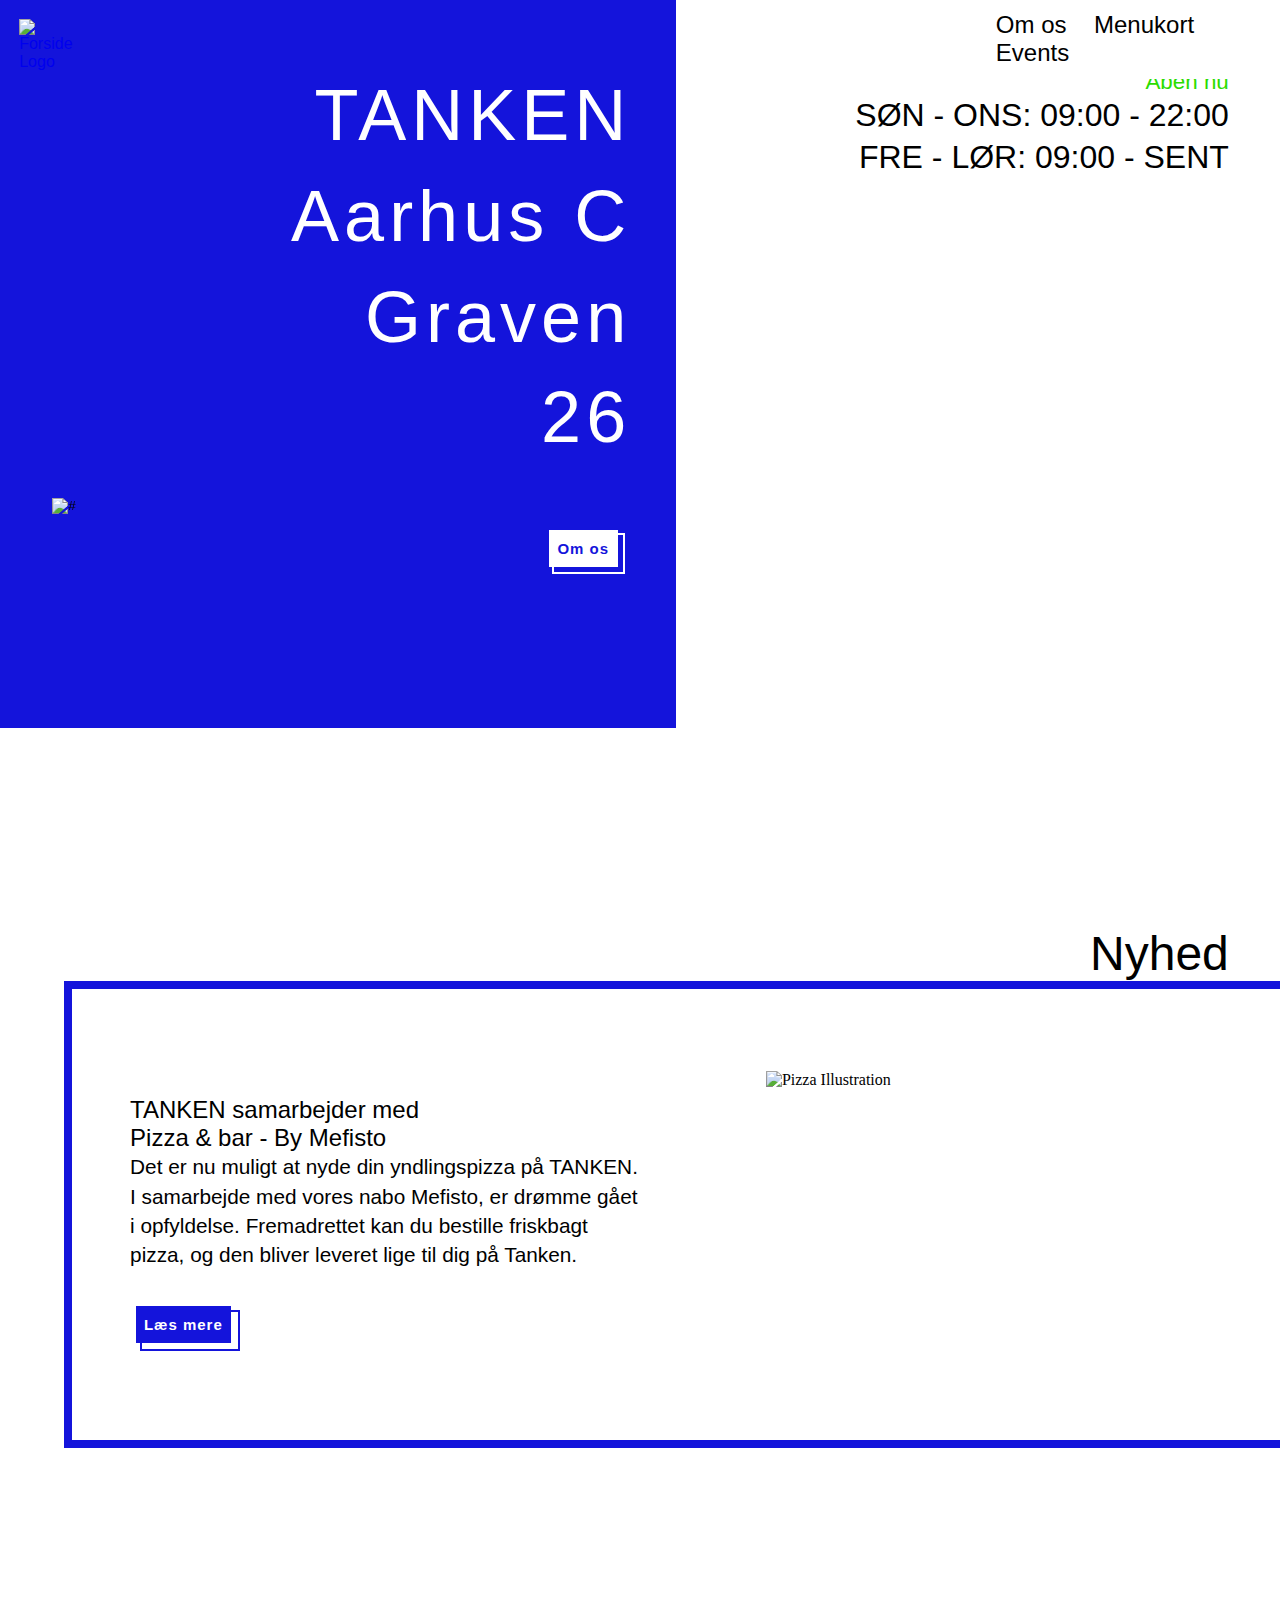
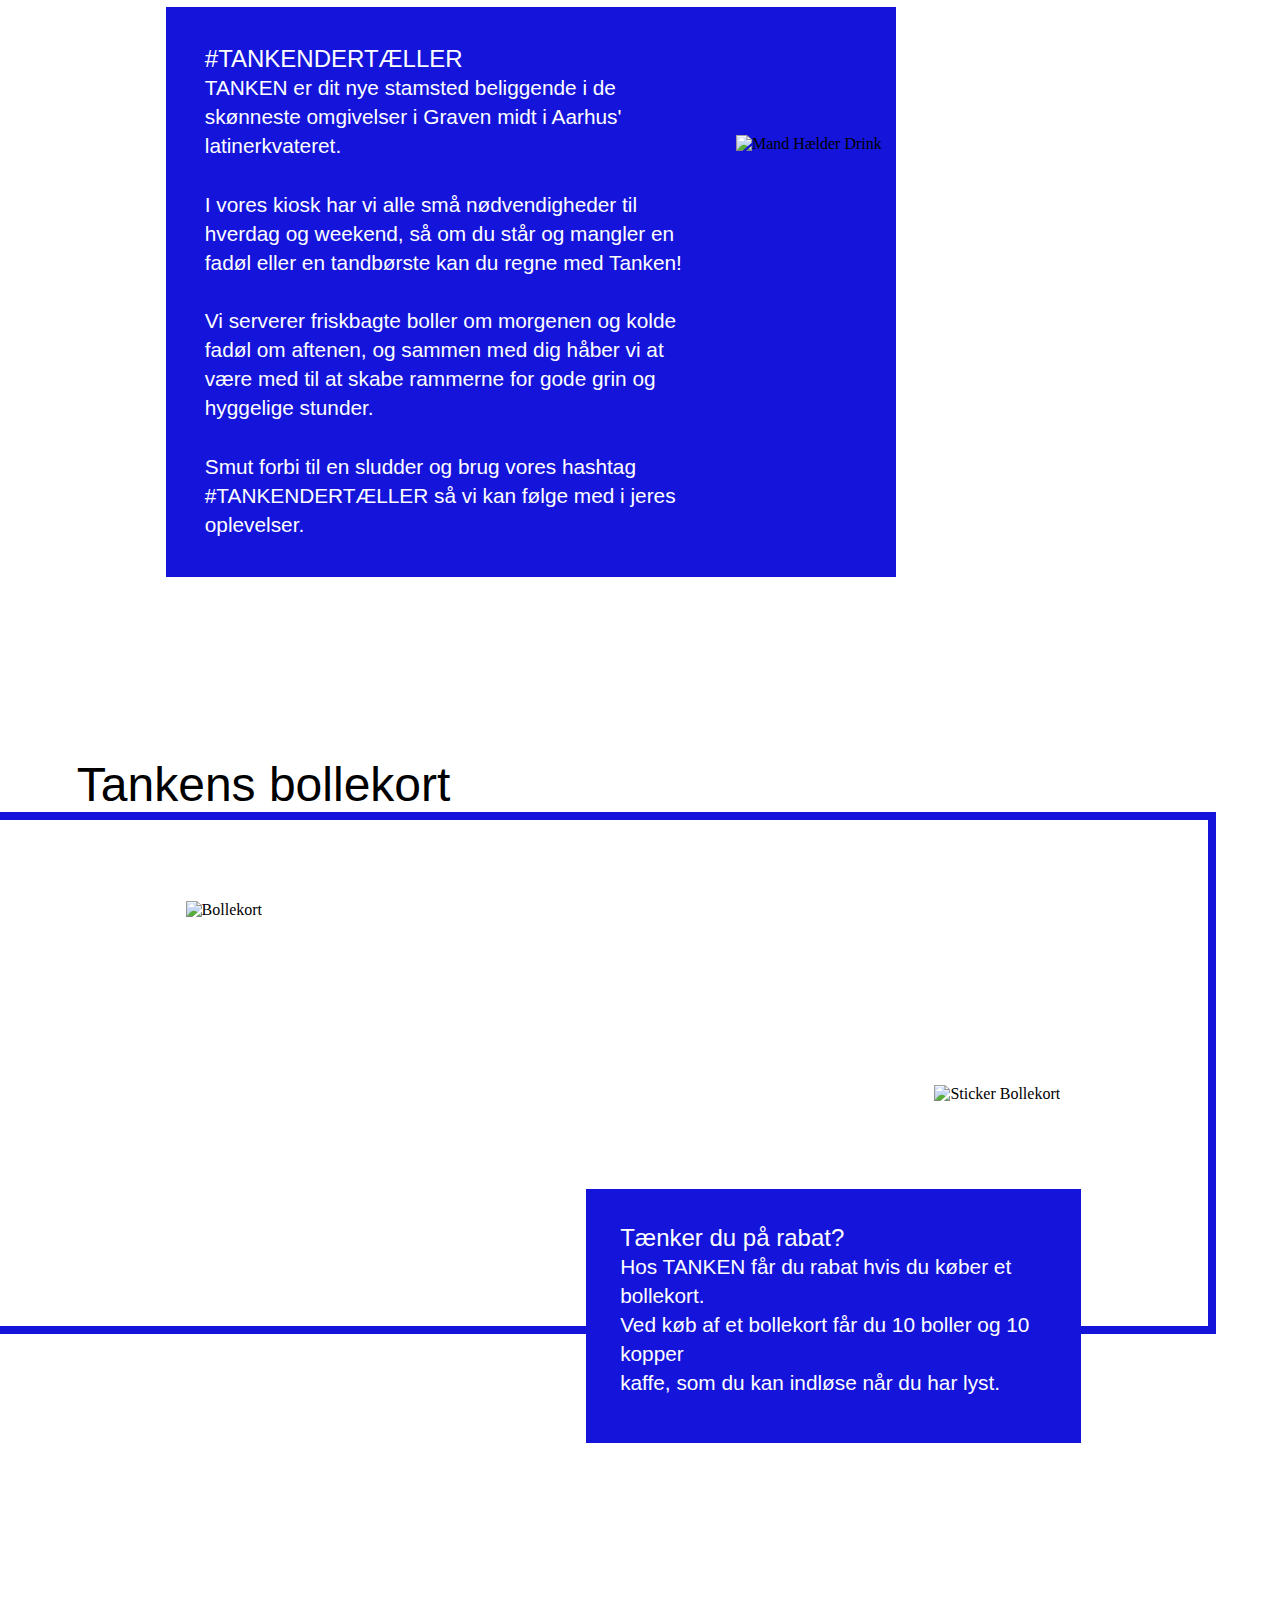
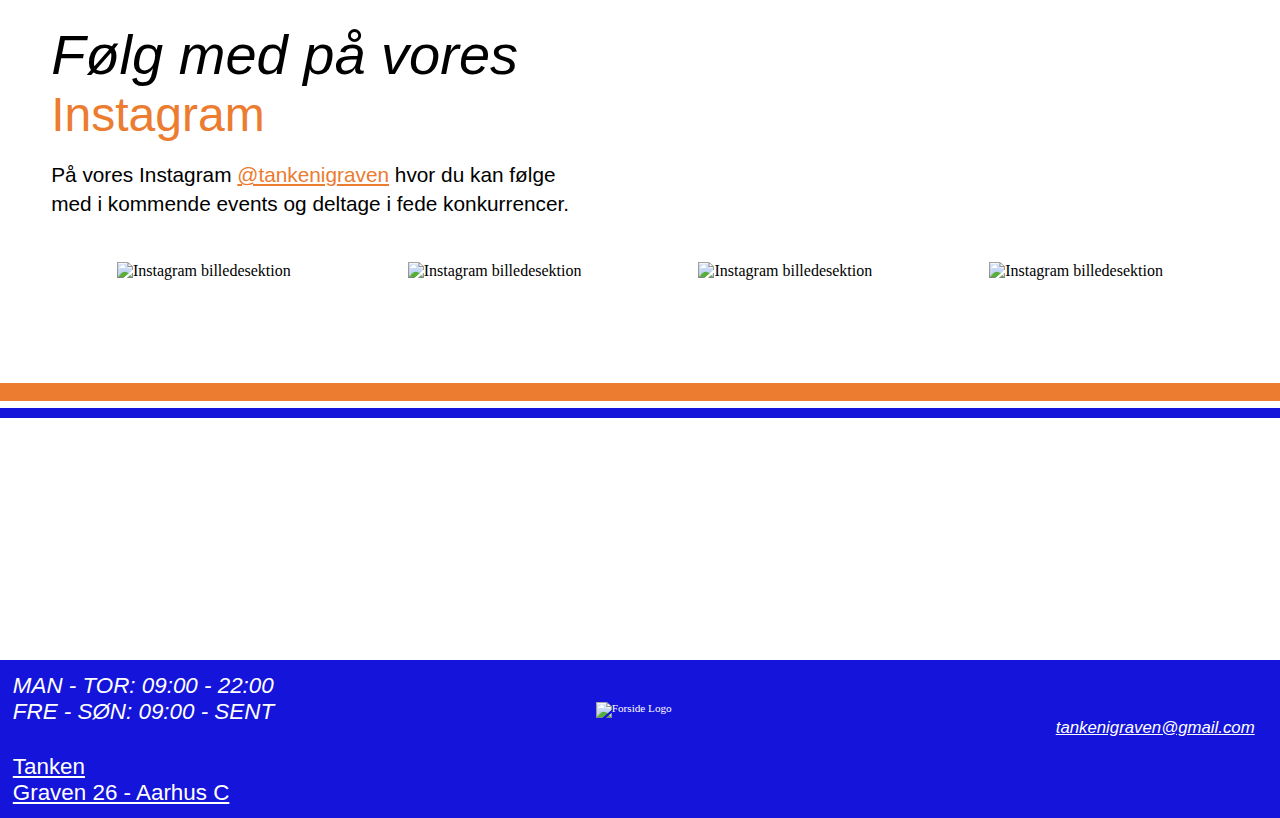
==== commit ff9e7dd9: "responsiv" ====
--- a/index.html
+++ b/index.html
@@ -59,10 +59,8 @@
 
 <!-- HEADER -->
 <header>
-    <section class="mobile_hidden flexcontainer ">
-        <div>
-            <a href="index.html"><img class="max_img" src="images/hvid_logo.png" alt="Forside Logo"></a>   
-        </div>
+    <section class="mobile_hidden">
+        <a href="index.html"><img class="max_img" src="images/hvid_logo.png" alt="Forside Logo"></a>    
         <nav>
             <a href="om.html"> Om os</a>
             <a href="menukort.html"> Menukort </a>
@@ -70,14 +68,24 @@
         </nav> 
     </section>
 </header>
-    <section class="laptop_hidden">
+    <section class="laptop_hidden" id="white_burger">
+        <div class="flexcontainer_row blue_box space_between">
+            <div class="sidenav_logo">
+                <a href="index.html"><img class="max_img" src="images/hvid_logo.png" alt="Forside Logo"></a>   
+            </div>
+            <div>
+                <span onclick="openNav()"><i class="fa-solid fa-bars"></i></span>
+            </div>
+        </div>
+
         <div id="mySidenav" class="sidenav">
             <a href="javascript:void(0)" class="closebtn" onclick="closeNav()">&times;</a>
+            <a href="index.html"> Forside </a>
             <a href="om.html"> Om os</a>
             <a href="menukort.html"> Menukort </a>
             <a href="events.html"> Events </a>
         </div>
-        <span onclick="openNav()"><i class="fa-solid fa-bars"></i></span>
+
     </section>
 
 
@@ -86,7 +94,7 @@
 
  <!-- FORSIDE -->
     <section>
-        <div class="flexcontainer" >
+        <div class="flexcontainer_row" >
             <div class="blue_box" id="index_left">
                 <h1 id="overskrift_forside"> TANKEN<br>Aarhus C<br>Graven<br>26</h1>
                 <button class="cta_button whitebutton" id="omos_button" onclick=" window.open('om.html','_self')"> Om os </button>
@@ -107,12 +115,10 @@
 
 
  <!-- PIZZA NYHED -->
-
-
     <section class="line_container">
-        <h1 class="align_right black_headlines" id="overskrift_nyhed"> Nyhed </h1>
+        <h1 class="align_right black_headlines lines_responsive" id="overskrift_nyhed"> Nyhed </h1>
         <div class="lines mobile_hidden" id="lines_index1"></div>
-        <div class="flexcontainer center" id="pizzanews">
+        <div class="flexcontainer_row center" id="pizzanews">
             <div>
                 <h2> TANKEN samarbejder med <br> Pizza & bar - By Mefisto </h2>
                 <p class="p_size">
@@ -132,7 +138,7 @@
     </section>
 
  <!-- #TANKENDERTÆLLER -->
-    <section class="flexcontainer overlap center" id="TANKENDERTÆLLER">
+    <section class="flexcontainer_row center" id="TANKENDERTÆLLER">
         <div class="blue_box">
             <h2> #TANKENDERTÆLLER </h2>
             <p class="p_size">
@@ -145,16 +151,15 @@
                 Smut forbi til en sludder og brug vores hashtag #TANKENDERTÆLLER så vi kan følge med i jeres oplevelser. 
             </p>
         </div>  
-        <div>
-            <img class="max_img mobile_hidden" src="images/mand.jpg" alt="Mand Hælder Drink">
-        </div>
+        <div id="TANKENDERTÆLLER_IMG"><img class="max_img mobile_hidden" src="images/mand.jpg" alt="Mand Hælder Drink"></div>
+        <div class="mobile_image "><img class="max_img laptop_hidden" src="images/mand.jpg" alt="Mand Hælder Drink Responsive"></div>
     </section>
 
  <!-- BOLLEKORT -->
     <section class="line_container">
-        <h1 class="align_left black_headlines" id="overskrift_bollekort"> Tankens bollekort </h1>
+        <h1 class="align_left black_headlines lines_responsive" id="overskrift_bollekort"> Tankens bollekort </h1>
         <div class="lines mobile_hidden" id="lines_index2"></div>
-        <div class="flexcontainer" id="bollekort">
+        <div class="flexcontainer_row" id="bollekort">
             <div>
                 <img class="max_img" src="images/bollekort.png" alt="Bollekort">
             </div>  
@@ -190,29 +195,23 @@
             </p>
             <br>
         </div>  
-        
     </div>
     
-    
     <!-- Instagram billeder -->
-        <div class=" flexcontainer mobile_hidden" id="img_instagram">
-            <div><img class="max_img " src="images/insta1.jpg" alt="Instagram billedesektion"></div>
-            <div><img class="max_img" src="images/insta2.jpg" alt="Instagram billedesektion"></div>
-            <div><img class="max_img" src="images/insta3.jpg" alt="Instagram billedesektion"></div>
-            <div><img class="max_img" src="images/insta4.jpg" alt="Instagram billedesektion"></div>
-        </div>
-
-        <div class="laptop_hidden" id="img_instagram">
-            <div><img class="max_img " src="images/insta1.jpg" alt="Instagram billedesektion responsive"></div>
-        </div>
-</section>
-
-
-
-
+        <div class="flexcontainer_row" id="img_instagram">
+            <div><img class="max_img mobile_hidden" src="images/insta1.jpg" alt="Instagram billedesektion"></div>
+            <div><img class="max_img mobile_hidden" src="images/insta2.jpg" alt="Instagram billedesektion"></div>
+            <div><img class="max_img mobile_hidden" src="images/insta3.jpg" alt="Instagram billedesektion"></div>
+            <div><img class="max_img mobile_hidden" src="images/insta4.jpg" alt="Instagram billedesektion"></div>
+        </div>
+
+        <div class="mobile_image">
+            <div class="mobile_image"><img class="laptop_hidden max_img " src="images/insta1.jpg" alt="Instagram billedesektion responsive"></div>
+        </div>
+    </section>
 
  <!-- FOOTER -->
-    <footer class="flexcontainer blue_box">
+    <footer class="flexcontainer_row blue_box">
             <div>
                 
                 <h1 class="italic"> 
--- a/stylesheet.css
+++ b/stylesheet.css
@@ -222,23 +222,15 @@
     cursor: pointer;
 }
 
-
-
-
-
-
 #modalButton{
     display: none;
     position: fixed;
-
     height: 18%;
     width: 25%;
     z-index: 1;
-    
     margin-top: 34%;
     margin-left: 1%;
     padding-left: 1%;
-
     color: white;
     background-color: #F5A83A;
     font-family: bebas-neue, sans-serif;
@@ -246,10 +238,8 @@
     letter-spacing: 50%; 
     line-height: 150%; 
     text-align: left;
-
     border: none;
     cursor: pointer;
-
     box-shadow: #EB7C30 10px 10px;
 }
 
@@ -258,12 +248,6 @@
     width: 100%;
     height: 100%;
 }
-
-
-
-
-
-
 
 .modal{
     display: none;
@@ -355,24 +339,79 @@
 
 
 
+
+
+
+
+
+
+
+
+
+
+
+
+
+
+
+
+
+
+
+
+
+
+
+
+
+
+
+
+
+
+
+
+
+
+
+
+
+
+
+
+
+
+
+
+
+
+
+
+
+
+
+
+
+
+
+
+
+
 /* KLASSER */
 
 
-.laptop_hidden{display: none;}
-    
+
 
 .blue_box{
     background-color: #1414DB;
     color: white;
 }
 
-.flexcontainer{
-    display: flex;   
-}
-
 .flexcontainer_row{
     display: flex;
-}
+    
+}
+.mobile_hidden div{display: none;}
 
 .max_img{
     max-width: 100%;
@@ -387,12 +426,15 @@
     text-align: right;
 }
 
+/*
 .container_overlap{
     position: relative;
 }
+*/
 
 .two_pics{
     justify-content: center;
+    
 }
 
 .two_pics div{
@@ -428,6 +470,52 @@
     font-size: 120%;
     line-height: 130%;
 }
+
+
+
+
+
+
+
+
+
+
+
+
+
+
+
+
+
+
+
+
+
+
+
+
+
+
+
+
+
+
+
+
+
+
+
+
+
+
+
+
+
+
+
+
+
+
 
 
 
@@ -464,11 +552,8 @@
     font-size: 150%;
     margin-left: 7.5%;}
 
-
-
-
 /* HEADER MOBIL */
-    .sidenav {
+    .sidenav{
         height: 25%;
         width: 0;
         position: fixed;
@@ -478,7 +563,7 @@
         background-color: #F27501;
         overflow-x: hidden;
         transition: 0.5s;
-       padding-top: 5%;
+        padding-top: 5%;
         box-shadow: #F5A83A 10px 10px;
       }
       
@@ -508,22 +593,15 @@
         font-size: 36px;
         margin-left: 50px;
       }
+
+    .sidenav_logo{
+        height: 60px;
+    }
+    .sidenav_logo img{
+        margin: 20%;
+    }
+
     
-    
-   
-
-    .laptop_hidden span{
-        cursor: pointer;
-        float:right;
-        color: #EB7C30;
-        margin-right: 20%;
-        margin-top: 4%;
-    }
-
-    .sidenav_logo{
-        height: 65px;
-        margin: 3%;
-    }
 
 
 
@@ -675,16 +753,14 @@
 
     margin-right: 30%;
     margin-left: 13%;
- 
-
     padding: 3% 15% 3% 3%;
 }
 
 /* højre side */
-#TANKENDERTÆLLER div:last-child{
+#TANKENDERTÆLLER_IMG{
     width: 30%;
     position: absolute;
-    margin-left: 38%;
+    margin-left: 45%;
     margin-top: 10%;
 }
 
@@ -811,10 +887,9 @@
 #video_laptop video{
     position: absolute;
     left: 40%;
-    bottom: 56%;
-    width: 60%;
-    outline: 8px solid #1414DB;
-    outline-offset: 64px;
+    bottom: 49%;
+    width: 50%;
+    
 }
 
 /* MERCH SEKTION */
@@ -1407,178 +1482,278 @@
   @media only screen and (max-width: 768px){
 
 
-/* Display none */   
+/* DISPLAY - NONE */   
     .mobile_hidden{display: none;}
     .laptop_hidden{display: block;}
 
-
-/* Klasser */ 
-    .flexcontainer_menukort{
+/* KLASSER RESPONSIVE */ 
+    .flexcontainer_row{
+        display: flex;
+        flex-wrap: wrap; 
+    }
+
+    .flexcontainer{
+        display: flex;
+        flex-direction: column;
         flex-wrap: wrap;
-        flex-direction: column;
-}
-
-.flexcontainer{
-    flex-direction: column;
-}
-
-/* Index */
+    }
+
+    .mobile_image{
+        margin: 8%;  
+    }
+
+    .lines_responsive{
+        border-bottom: 8px solid #1414DB;
+        margin-left: 3%;
+    }
+
+/* JAVASCRIPT RESPONSIVE */
+/* "TIL TOPPEN" knap responsive */
+    #myBtn{
+    bottom: 10%;
+    right: 1%;
+    font-size: 140%;
+    line-height: 110%;
+    }
+
+/* Øl spil responsive */
+    #hoverbox{
+    width: 10%;
+    bottom: 5%;
+    }
+
+    #modalButton{
+    bottom: 5%;
+    font-size: 80%;
+    width: 40%;
+    height: 10%;
+    }
+
+/* NAV RESPONSIVE */
+    .laptop_hidden span{
+        cursor: pointer;
+        float:right;
+        color: #EB7C30;
+        margin-right: 20%;
+        margin-top: 30%;
+        z-index: 999;
+        position: static;  
+    }
+
+    #white_burger span{
+        color: #ffffff;}
+
+
+
+
+
+
+/* INDEX RESPONSIVE */
 /* Forside */
-#index_left{
-    margin-bottom: 0;
-    width: 100%;
-}
-
-#index_right{
-    width: 100%;
-    margin-top: 0;
-}
-
-#index_right div:last-child{
-    width: 100%;
-    padding-left: 5%;
-    text-align: left;
-    margin-top: 2%;
-    margin-bottom: 10%;
-}
+    #index_left{
+        margin-bottom: 0;
+        width: 100%;
+    }
+
+    #index_right{
+        width: 100%;
+        margin-top: 0;
+        margin-left: 4%;
+        
+    }
+
+    #index_right div:last-child{
+        width: 100%;
+        padding-left: 5%;
+        text-align: left;
+        margin-top: 2%;
+        margin-bottom: 10%;
+    }
 
 /* Pizza nyhed */
-#pizzanews div{
-    margin: 5%;
-    font-size: 90%;
-    
-}
-
-#pizzanews div:last-child{
-    width: 50%;  
-    margin-left: 35%;
-}
+    #pizzanews div{
+        margin: 5%;
+        font-size: 80%;
+        margin-left: 10%;
+    }
+
+    #pizzanews div:last-child{
+        width: 50%;  
+        margin-left: 35%;
+    }
+
+    #overskrift_nyhed{
+        padding-right: 8%;
+        margin-left: 3%;
+    }
 
 /* #TANKENDERTÆLLER */
-#TANKENDERTÆLLER div:first-child{
-    width: 100%;
-    margin: 0;
-    font-size: 90%;
-    padding: 6%;
-}
+    #TANKENDERTÆLLER div:first-child{
+        width: 100%;
+        margin: 0;
+        font-size: 80%;
+        padding: 10%; 
+    }
+
+    #TANKENDERTÆLLER div:first-child p{
+        width: 95%; 
+    }
 
 /* Bollekort */
-#bollekort{
-    width: 100%;
-    margin: 0;
-    padding: 0;
-    
-}
-
-#bollekort div:first-child{ 
-    width: 300px;
-    margin-left:10%;
-    margin-top: 10%;
-    margin-bottom: 15%;
-}
-
-#bollekort div:nth-child(2){
-    width: 100%;
-    font-size: 90%;
-    margin-top: 0;
-    padding: 5%;
-}
-
-#bollekort div:last-child img{
-    margin-top: 106%;
-    padding-right: 20% ;
-}
-#bollekort div:last-child{
-    width: 30%;
-}
+    #overskrift_merch{
+        margin-top: 14%;
+        margin-left: 3%;
+        margin-right: 3%;
+        padding-right: 3%;
+    }
+
+    #bollekort{
+        width: 100%;
+        margin: 0;
+        padding: 0; 
+    }
+
+    #bollekort div:first-child{ 
+        width: 300px;
+        margin-left:10%;
+        margin-top: 10%;
+        margin-bottom: 15%;
+    }
+
+    #bollekort div:nth-child(2){
+        width: 100%;
+        font-size: 90%;
+        margin-top: 0;
+        padding: 5%;
+    }
+
+    #bollekort div:last-child img{
+        margin-top: 106%;
+        padding-right: 20% ;
+    }
+
+    #bollekort div:last-child{
+        width: 30%;
+    }
 
 /* Instagram */
-#instagramsection{
-    margin: 0;
-    margin-top: 20%;
-    font-size: 80%;
-    margin-left: 3%;
-}
-
-#img_instagram{
-    width: 100%;
-    margin-left: 3%;
-}
+    #instagramsection{
+        margin: 0;
+        margin-top: 20%;
+        font-size: 80%;
+        margin-left: 3%;
+    }
+
+    #img_instagram{
+        width: 100%;
+        position: relative;
+        margin-top: 0;
+    }
+
+    #img_instagram div{
+        height: fit-content;
+        margin-top: 0;
+    }
 
 
 /* OM OS */
 /* Video sektion */
-#videocontainer{
-    width: 100%;
-}
-
-#videocontainer div:first-child{
-    width: 100%;
-    margin-top: 10%;
-    font-size: 90%;
-}
-
-#videocontainer h2, #videocontainer h1{
-    margin: 0;
-}
-
-#videocontainer p{
-    margin-bottom: 5%;
-}
+    #openclosed_omos{
+    padding-top: 10%;
+    }
+
+    #video_mobile video{
+        width: 100%;
+    }
+
+    #videocontainer{
+        width: 100%;
+        top: 0;
+    }
+
+    #videocontainer div:first-child{
+        width: 100%;
+        top: 0;
+        font-size: 80%;
+    }
+
+    #videocontainer h2, #videocontainer h1{
+        margin: 0;
+        padding-left: 7%;
+    }
+
+    #videocontainer p{
+        margin-bottom: 5%;
+        padding-left: 7%;
+    }
 
 /* Merch sektion */
 /* T-shirt */
-#tshirtcontainer{
-    width: 90%;
+    #tshirtcontainer{
+        width: 82%;
+        font-size: 75%;
+        margin-right: 6%;  
+    }
+
+    #tshirtcontainer h2{
+        line-height: 110%;
+    }
+
+    #sticker_tshirt img{
+        width: 80%;
+    }
+
+    #størrelser{
+        width: 100%;
+        margin-top: 10%;
+        margin-left: 10%; 
+    }
+
+
+
+/* Totebag */
+    #totebagcontainer{
+        width: 90%;
+        font-size: 80%;
+        padding-left: 3%;
+    }
+
+    #totebagcontainer h2{
+        line-height: 110%;
+        font-size: 255%;
+    }
+
+    #totebagcontainer div:first-child{
+        width:40%;
+        margin-right: 0;
+        height: fit-content;
+        padding-bottom: 3%;
+    }
+
+    #sticker_totebag img{
+        width: 80%;
+        margin-left: 10%;     
+    }
+
+
+
+
+
+
+
+
+
+
+
+
+
+/* MENUKORT*/
+
+#menu_titeltop{
     font-size: 80%;
 }
 
-#tshirtcontainer h2{
-    line-height: 110%;
-}
-
-#sticker_tshirt img{
-    width: 80%;
-}
-
-#størrelser{
-    width: 100%;
-    margin-top: 10%;
-    margin-bottom: 5%;  
-}
-
-/* Totebag */
-#totebagcontainer{
-    width: 90%;
-    font-size: 80%;
-}
-
-#totebagcontainer h2{
-    line-height: 110%;
-    font-size: 255%;
-}
-
-#sticker_totebag img{
-    width: 80%;
-    margin-left: 40%;    
-}
-
-#video_mobile video{
-    width: 100%;
-}
-
-
-
-
-
-
-
-
-
-
-
-
-/* MENUKORT*/
+
 .menu_line{
     flex-wrap: wrap;
     font-size: 90%;  
@@ -1622,6 +1797,11 @@
 }
 
 /* pizza menukort */
+
+#mefisto_spacing{
+    width: 300px;
+}
+
 #mefisto_img_mobile div{
     width: 100%; 
     bottom: 0;
@@ -1763,9 +1943,21 @@
 
 /* EVENTS */
 /* Denne uge */
-#denneuge{
-    width: 100%;
-    margin-left: 1%;
+#openclosed_event{
+    position: absolute;
+    top: 1%;
+    right: 4%;
+}
+
+#overskrift_denneuge{
+    margin-left: 3%;
+    margin-right: 3%;
+    padding-left: 2%;
+}
+
+#denneuge div:first-child{
+    width: 60%;
+    margin-right: 30%;
 }
 
 #denneuge p{
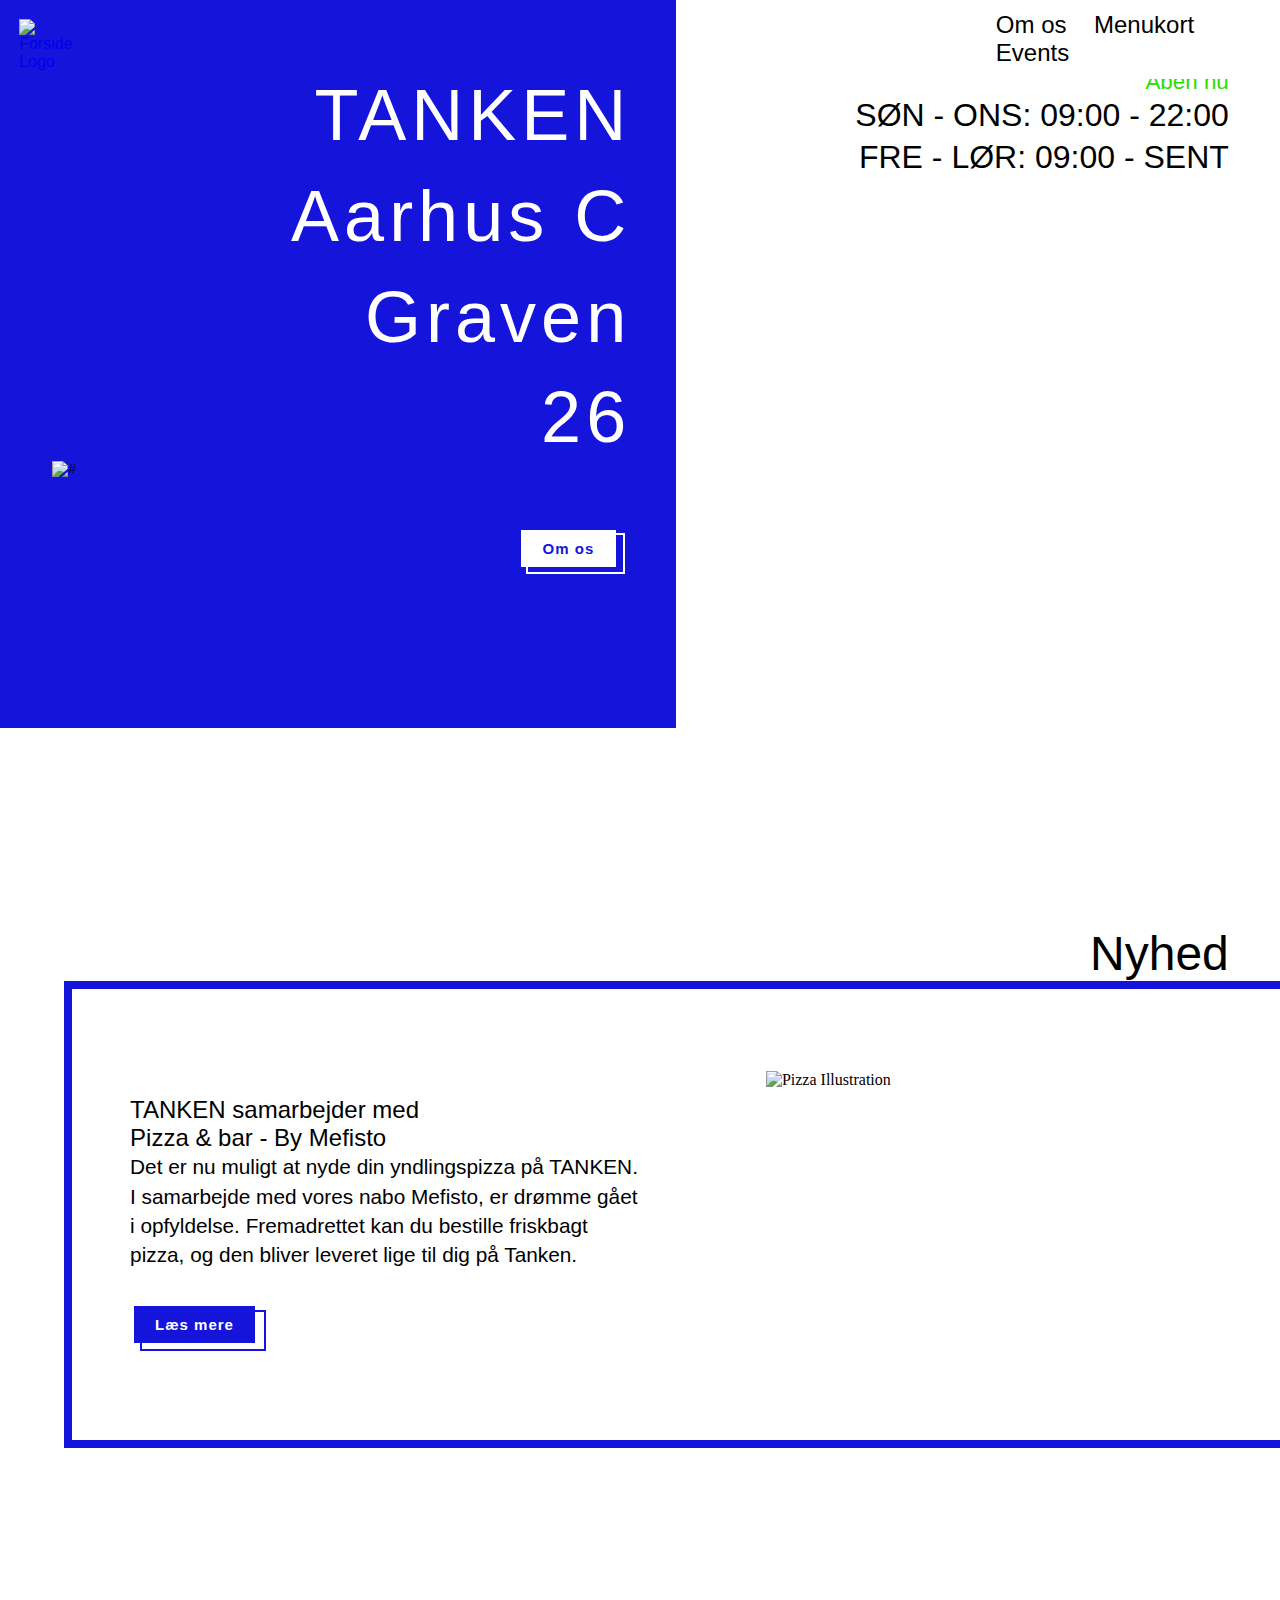
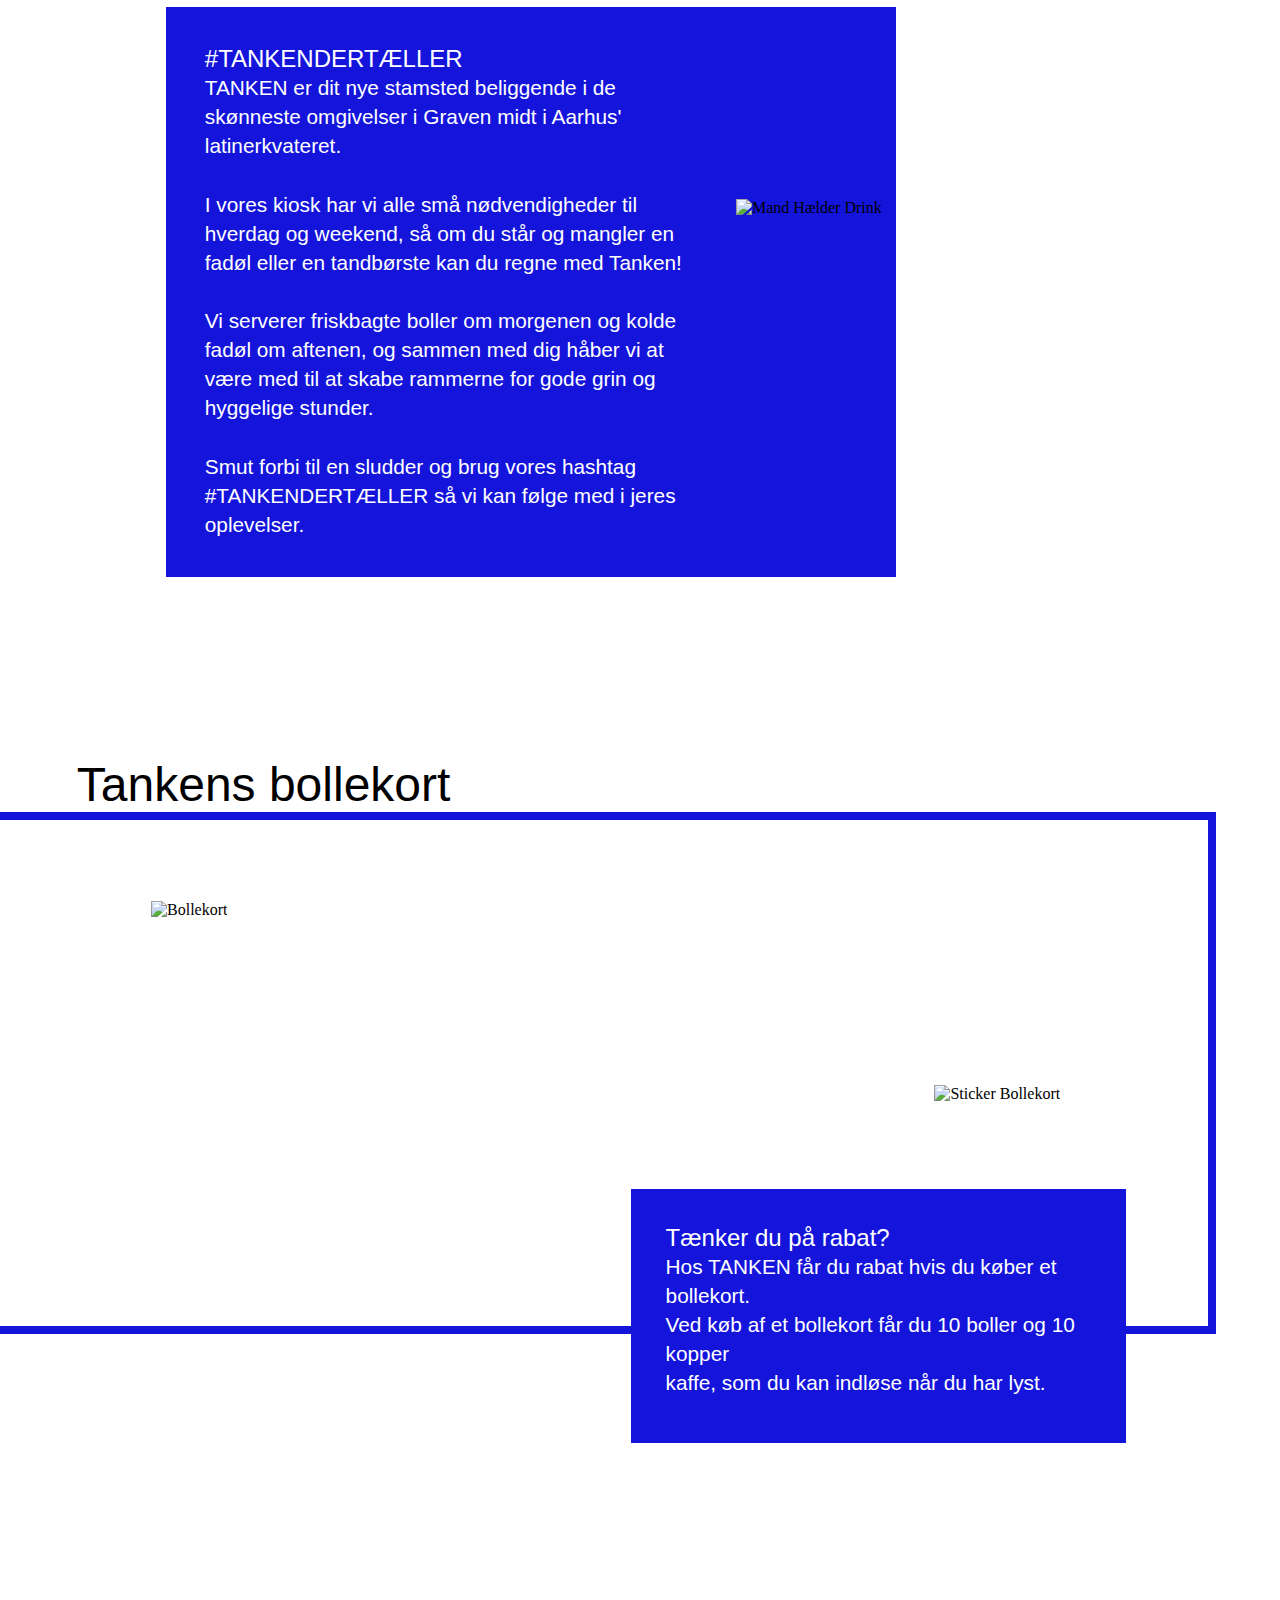
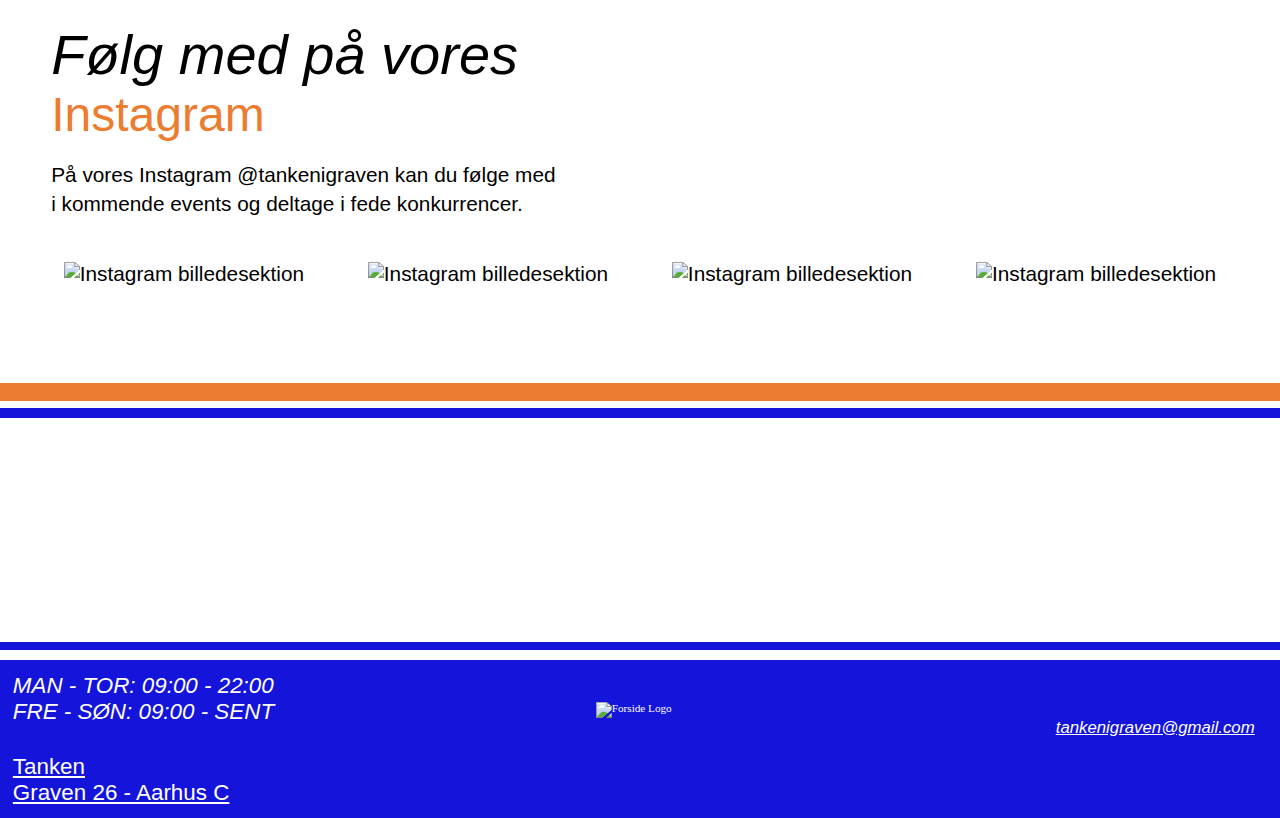
==== commit b521dc68: "Færdig side - java + nyt billede" ====
--- a/index.html
+++ b/index.html
@@ -28,68 +28,56 @@
 
 <body>
 <!-- ØL SPIL -->
-
-<div id="modalContainer">
-    <button id="hoverbox"><img src="images/arrowright.svg" alt="#"></button>
-    <button id="modalButton">For mange muligheder? <br> - Tryk her og lad Tanken vælge din næste øl!</button>
-        <div id="myModal" class="modal">
+    <div id="modalContainer">
+        <button id="hoverbox"><img src="images/arrowright.svg" alt="#"></button>
+        <button id="modalButton">For mange muligheder? <br> - Tryk her og lad Tanken vælge din næste øl!</button>
+            <div id="myModal" class="modal">
             
-            <div class="modal-content">
-                <span class="close">&times;</span>
-                <h1>Brug for hjælp til at vælge?</h1>
-                <h2>
-                    Hvis du går med tanken om at prøve noget nyt,
-                    så lad os vælge din næste øl for dig! <br>
-                </h2>
-                <p> Alt du skal gøre, er at trykke på knappen nedenunder,<br>
-                    så finder vi en øl til dit næste besøg på TANKEN </p>
-
-                   
-                <button id="btnBeer" class="cta_font">INSPIRER MIG</button>
-                <h2 id="yourBeer"></p>
-            </div>
-        </div>
+                <div class="modal-content">
+                    <span class="close">&times;</span>
+                    <h1>Brug for hjælp til at vælge?</h1>
+                    <h2>Hvis du går med tanken om at prøve noget nyt,
+                        så lad os vælge din næste øl for dig! <br> </h2>
+                    <p> Alt du skal gøre, er at trykke på knappen nedenunder,<br>
+                        så finder vi en øl til dit næste besøg på TANKEN </p>
+                    <button id="btnBeer" class="cta_font">INSPIRER MIG</button>
+                    <h2 id="yourBeer"></p>
+                </div>
+            </div>
     </div>
 
-
-<button onclick="topFunction()" id="myBtn" title="Go to top">TIL TOP</button>
-
-
-
+<!-- LINK TIL TOP -->
+    <button onclick="topFunction()" id="myBtn" title="Go to top">TIL TOP</button>
 
 <!-- HEADER -->
-<header>
-    <section class="mobile_hidden">
-        <a href="index.html"><img class="max_img" src="images/hvid_logo.png" alt="Forside Logo"></a>    
-        <nav>
-            <a href="om.html"> Om os</a>
-            <a href="menukort.html"> Menukort </a>
-            <a href="events.html"> Events </a>
-        </nav> 
-    </section>
-</header>
-    <section class="laptop_hidden" id="white_burger">
-        <div class="flexcontainer_row blue_box space_between">
-            <div class="sidenav_logo">
+    <header>
+        <section class="mobile_hidden blue_box">
+            <a href="index.html"><img class="max_img" src="images/hvid_logo.png" alt="Forside Logo"></a>    
+            <nav>
+                <a href="om.html"> Om os</a>
+                <a href="menukort.html"> Menukort </a>
+                <a href="events.html"> Events </a>
+            </nav> 
+        </section>
+    </header>
+
+    <section class="laptop_hidden blue_box">
+        <div class="flexcontainer_row space_between">
+            <div class="sidenav_logo" >
                 <a href="index.html"><img class="max_img" src="images/hvid_logo.png" alt="Forside Logo"></a>   
             </div>
-            <div>
-                <span onclick="openNav()"><i class="fa-solid fa-bars"></i></span>
-            </div>
-        </div>
-
-        <div id="mySidenav" class="sidenav">
-            <a href="javascript:void(0)" class="closebtn" onclick="closeNav()">&times;</a>
-            <a href="index.html"> Forside </a>
-            <a href="om.html"> Om os</a>
-            <a href="menukort.html"> Menukort </a>
-            <a href="events.html"> Events </a>
-        </div>
-
-    </section>
-
-
-
+            <div id="white_burger"><span onclick="openNav()"><i class="fa-solid fa-bars"></i></span></div>
+            </div>
+            <div id="mySidenav" class="sidenav">
+                <a href="javascript:void(0)" class="closebtn" onclick="closeNav()">&times;</a>
+                <a href="index.html"> Forside </a>
+                <a href="om.html"> Om os</a>
+                <a href="menukort.html"> Menukort </a>
+                <a href="events.html"> Events </a>
+            </div>
+    </section>
+
+<!-- MAIN -->
 <main>
 
  <!-- FORSIDE -->
@@ -97,7 +85,7 @@
         <div class="flexcontainer_row" >
             <div class="blue_box" id="index_left">
                 <h1 id="overskrift_forside"> TANKEN<br>Aarhus C<br>Graven<br>26</h1>
-                <button class="cta_button whitebutton" id="omos_button" onclick=" window.open('om.html','_self')"> Om os </button>
+                <button class="cta_button whitebutton cta_font" id="omos_button" onclick=" window.open('om.html','_self')"> Om os </button>
             </div>
             <div id="index_right">
                 <div>
@@ -128,7 +116,7 @@
                     pizza, og den bliver leveret lige til dig på Tanken. 
                 </p>
 
-                <button class="cta_button bluebutton" id="læsmere_button" onclick=" window.open('menukort.html','_self')"> Læs mere </button>
+                <button class="cta_button bluebutton cta_font" id="læsmere_button" onclick=" window.open('menukort.html','_self')"> Læs mere </button>
             </div>  
             <div>
                 <img class="max_img" id="pizzaTurn" src="images/pizza.png" alt="Pizza Illustration">
@@ -190,7 +178,7 @@
             <h3>Instagram</h3>
             <br>
             <p class="p_size">
-                På vores Instagram <a href="#">@tankenigraven</a> hvor du kan følge <br>med i kommende events 
+                På vores Instagram <a href onclick=" window.open('https://www.instagram.com/tankenigraven/','_blank')">@tankenigraven</a> kan du følge med <br> i kommende events 
                 og deltage i fede konkurrencer.
             </p>
             <br>
@@ -199,10 +187,10 @@
     
     <!-- Instagram billeder -->
         <div class="flexcontainer_row" id="img_instagram">
-            <div><img class="max_img mobile_hidden" src="images/insta1.jpg" alt="Instagram billedesektion"></div>
-            <div><img class="max_img mobile_hidden" src="images/insta2.jpg" alt="Instagram billedesektion"></div>
-            <div><img class="max_img mobile_hidden" src="images/insta3.jpg" alt="Instagram billedesektion"></div>
-            <div><img class="max_img mobile_hidden" src="images/insta4.jpg" alt="Instagram billedesektion"></div>
+            <a href onclick=" window.open('https://www.instagram.com/tankenigraven/','_blank')"><div><img class="max_img mobile_hidden" src="images/insta1.jpg" alt="Instagram billedesektion"></div></a>
+            <a href onclick=" window.open('https://www.instagram.com/tankenigraven/','_blank')"><div><img class="max_img mobile_hidden" src="images/insta2.jpg" alt="Instagram billedesektion"></div></a>
+            <a href onclick=" window.open('https://www.instagram.com/tankenigraven/','_blank')"><div><img class="max_img mobile_hidden" src="images/insta3.jpg" alt="Instagram billedesektion"></div></a>
+            <a href onclick=" window.open('https://www.instagram.com/tankenigraven/','_blank')"><div><img class="max_img mobile_hidden" src="images/insta4.jpg" alt="Instagram billedesektion"></div></a>
         </div>
 
         <div class="mobile_image">
@@ -224,7 +212,7 @@
                 <img class="max_img" src="images/hvid_logo.png" alt="Forside Logo">
             </div>
             <div class="align_right">
-                <a href="#"><i class="fa-brands fa-instagram" style="color: #ffffff;"></i></a>
+                <a href onclick=" window.open('https://www.instagram.com/tankenigraven/','_blank')"><i class="fa-brands fa-instagram" style="color: #ffffff;"></i></a>
                 <a href="404.html"><i class="fa-brands fa-facebook" style="color: #ffffff;"></i></a>
                 <h2> <a class="italic" href="#">tankenigraven@gmail.com</a></h2>
             </div>
--- a/stylesheet.css
+++ b/stylesheet.css
@@ -1,105 +1,345 @@
+
+/* 
+-- INDHOLDSFORTEGNELSE --
+
+1. GENERELT 
+
+2. FONT 
+   - Font generelt
+   - Font CTA knapper
+   - Font overskrifter
+   - Font modalvindue
+
+3. KLASSER
+
+4. LINJER
+
+5. KNAPPER
+   - CTA knapper
+
+6. JAVASCRIPT
+   - Javascript modalvindue
+   - Javascript til top funktion
+   - Javascript åben / lukket
+
+7. HEADER LAPTOP
+
+8. HEADER MOBIL
+
+9. INDEX
+   - Index landingpage
+   - Index pizza sektion
+   - Index #TANKENDERTÆLLER
+   - Index bollekort
+   - Index instagram
+
+10. OM OS
+   - Om os video sektion
+   - Om os merch sektion
+   - Om os t-shirt sektion
+   - Om os totebag sektion
+
+11. MENUKORT
+   - Menukort links top
+   - Menukort indhold
+   - Menukort stickers
+   - Menukort pizza sektion
+   - Menukort infographics
+   - Menukort bollekort
+   - Menukort overskrifter
+
+12. EVENTS
+   - Events denne uge
+   - Events kommende events
+   - Events billeder
+
+13. 404 FEJLSIDE
+
+14. FOOTER
+
+15. RESPONSIVE LAPTOP
+
+16. RESPONSIVE MOBILE
+   - Responsive display:none
+
+   - Responsive klasser
+
+   - Responsive javascript
+      - Øl spil
+      - Nav
+
+   - Responsive index
+      - Forside
+      - Pizza nyhed
+      - #TANKENDERTÆLLER
+      - Bollekort
+      - Instagram
+
+   - Responsive om os
+      - Video sektion
+      - Merch sektion
+      - T-shirt sektion
+      - Totebag sektion
+
+   - Responsive menukort
+      - Top sektion
+      - Link liste
+      - Indhold
+      - Stickers
+      - Pizza sektion
+      - Bollekort sektion
+      - Infographics
+
+   - Responsive events
+      - Denne uge
+      - Kommende events
+
+   - Responsive 404 fejlside
+   - Responsive footer
+*/
+
 /* GENERELT */
-
-*{
-    margin: 0;
-    padding: 0;
-    box-sizing: border-box;
+    *{
+        margin: 0;
+        padding: 0;
+        box-sizing: border-box;
+    }
+
+    body{
+        width: 100%;
+        overflow-x: hidden;
+    
+    }
+
+/* ---------------------------------------------------------- */
+/* FONT */ 
+/* FONT - GENERELT */
+    h1{
+        font-family: bebas-neue, sans-serif;
+        font-weight: 300;
+        font-style: normal;     
+    }
+
+    h2{
+        font-family: poppins, sans-serif;
+        font-weight: 500;
+        font-style: normal;
+    }
+
+    h3{
+        font-family: bebas-neue, sans-serif;
+        font-weight: 400;
+        font-style: normal;  
+        color: #EB7C30;
+    }
+
+    h4{
+        font-family: ff-dagny-web-pro, sans-serif;
+        font-weight: 300;
+        font-style: normal;
+    }
+
+    h5{
+        font-family: ff-dagny-web-pro, sans-serif;
+        font-weight: 300;
+        font-style: normal;
+        font-size: 100%;
+    }
+
+    p{
+        font-family: ff-dagny-web-pro, sans-serif;
+        font-weight: 300;
+        font-style: normal;
+    }
+
+    .p_size{
+        font-size: 130%;
+        line-height: 140%;
+    }
+
+    .italic{font-style: italic;}
+
+/* Font - call to action knapper */
+    .cta_font{
+        font-family: "vinyl", sans-serif;
+        font-weight: 400;
+        font-style: normal;
+    }
+
+/* FONT - OVERSKRIFTER */
+/* Overskrift - sektioner */
+    .black_headlines{font-size: 300%;}
+
+/* Overskrift - Om os */
+    #overskrift_merch{margin-right: 14%;}
+
+/* Overskrift - Forside */
+    #overskrift_forside{
+        padding-top: 10%;
+        font-size: 450%;
+        line-height: 140%;
+        letter-spacing: 5px;
+        padding-bottom: 10%;
+        padding-right: 3%; 
+    }
+    
+    #overskrift_nyhed{margin-right: 4%;}
+
+ /* Overskrift - Menukort */ 
+    #overskrift_bollekort{
+        margin-top: 14%;
+        margin-left: 6%;
+    }
+
+ /* Overskrift - Events */   
+    #overskrift_kommendeevents{
+        font-size: 300%; 
+        padding: 3% 0 3% 3%;
+    }
+
+    #overskrift_denneuge{
+        margin-top: 17%;
+        margin-left: 6%;
+    }
+
+/* Font - ?? */
+    .textbox h2{font-size: 300%;}
+
+    .textbox p{
+        font-size: 120%;
+        line-height: 130%;
+    }
+
+/* Font - modalvindue */  
+    .modal-content h1{
+        padding-top: 10%;
+        padding-left: 7%;
+        font-size: 300%;
+    }
+
+    .modal-content h2{
+        line-height: 115%;
+        padding: 5% 8% 5% 8%;
+    }
+
+    .modal-content p{
+        font-size: 120%;
+    }
+
+
+
+/* ---------------------------------------------------------- */
+/* KLASSER */
+/* Blå baggrund & hvid skrift */
+.blue_box{
+    background-color: #1414DB;
+    color: white;
 }
 
-
-
-/* FONTS */ 
-h1{
-    font-family: bebas-neue, sans-serif;
-    font-weight: 300;
-    font-style: normal;     
-}
-
-h2{
-    font-family: poppins, sans-serif;
-    font-weight: 500;
-    font-style: normal;
-}
-
-h3{
-    font-family: bebas-neue, sans-serif;
-    font-weight: 400;
-    font-style: normal;  
-    color: #EB7C30;
-}
-
-h4{
-    font-family: ff-dagny-web-pro, sans-serif;
-    font-weight: 300;
-    font-style: normal;
-}
-
-h5{
-    font-family: ff-dagny-web-pro, sans-serif;
-    font-weight: 300;
-    font-style: normal;
-    font-size: 100%;
-}
-
-p{
-    font-family: ff-dagny-web-pro, sans-serif;
-    font-weight: 300;
-    font-style: normal;
-}
-
-.cta_font{
-    font-family: "vinyl", sans-serif;
-    font-weight: 400;
-    font-style: normal;
-}
-
-.p_size{
-    font-size: 130%;
-    line-height: 140%;
-}
-
-.italic{
-    font-style: italic;
-}
-
-.merchsection span{
-    font-family: bebas-neue, sans-serif;
-    font-weight: 400;
-    font-style: normal;
-}
-
-
-/* FONTS MERCH + INSTAGRAM SEKTION */ 
-.merchsection h1{
-    padding-top: 5%;
-    margin-bottom: 5%;
-}
-
-.merchsection h2{
-    font-size: 350%;
-    font-family: poppins, sans-serif;
-    line-height: 70%;
-    font-weight: 400;
-}
-
-.merchsection h3{
-    font-size: 300%;
-}
-
-.merchsection a{
-    color: black;
-    font-family: ff-dagny-web-pro, sans-serif;
-    text-decoration: none;
-    font-size: 130%;  
-}
-
-#overskrift_merch{
-    margin-right: 14%;
-}
-
-
-
+/* Display flex */
+    .flexcontainer_row{display: flex;}
+
+/* Responsive display none */
+    .mobile_hidden div{display: none;}
+
+/* Billeder */
+    .max_img{
+        max-width: 100%;
+        max-height: 100%;
+    }
+
+/* Centrering */
+    .center{justify-content: center;}
+
+/* Højreliggende */
+    .align_right{text-align: right;}
+
+/* Div med 2 billeder */
+    .two_pics{justify-content: center;}
+
+    .two_pics div{
+        height: 450px;
+        margin: 3%;
+    }
+
+/* Div med 3 billeder */  
+    .three_img{
+        justify-content: space-evenly;
+        margin-bottom: 10%;
+    }
+
+    .three_img div{width: 24%;}
+
+/* Omos stickers */
+    .omos_sticker{width: 20%;}
+
+
+
+
+/* ---------------------------------------------------------- */
+/* LINJER */ 
+    .line_container{position: relative;}
+
+    .lines{
+        z-index: -2;
+        position: absolute;
+        border: #1414DB 8px solid;
+    }
+
+    #lines_index1{
+        border-right: none;
+        right: 0;
+        width: 95%;
+        height: 110%;
+    }
+
+    #lines_index2{
+        border-left: none;
+        left: 0;
+        width: 95%;
+        height: 76%;
+    }
+
+    #lines_omos{
+        right: 14%;
+        top: 14%;
+        height: 96%;
+        width: 100%;
+        border-left: none;
+    }
+
+    #lines_event{
+        height: 98%;
+        width: 94%;
+        top: 8%;
+        right: 0;
+        border-right: none;
+    }
+
+/* LINJER - DOUBLE */ 
+    .double_lines{
+        position: absolute;
+        z-index: -10;
+        border-top: #EB7C30 18px solid;
+        border-bottom: #1414DB 10px solid;
+        height: 35px;
+        width: 100%;
+    }
+
+    #double_lines_index{top: 70%;}
+
+    #double_lines_omos{top: 42%;}
+
+    #double_lines_menu{top: 45%;}
+
+    #double_lines_event{top: 45%;}
+
+
+
+
+/* ---------------------------------------------------------- */ 
 /* KNAPPER */ 
+/* KNAPPER - CALL TO ACTION */
     .whitebutton{
         border: 2px solid #ffffff;
         background-color: #1414DB;
@@ -122,16 +362,22 @@
     background-color: rgb(255, 255, 255);
     }
 
-    #læsmere_button::before{
-        content: 'Læs mere';
-    }
-
-    #omos_button::before{
-        content: 'Om os';
+    #læsmere_button::before{content: 'Læs mere';}
+
+    #omos_button::before{content: 'Om os';}
+
+    #events_button::before{content: 'Menukort';}
+
+    #events_button{
+        margin-top: 8%;
+        margin-left: 1%;
     }
 
    .cta_button{
-        padding: 10px;
+        padding-top: 10px;
+        padding-bottom: 10px;
+        padding-left: 23px;
+        padding-right: 23px;
         font-size: 15px;
         outline: none;
         position: relative;
@@ -161,396 +407,213 @@
         cursor: pointer;
     }
 
-
-  
-
-    #myBtn {
-        display: none; /* Hidden by default */
-        position: fixed; /* Fixed/sticky position */
-        bottom: 25%; /* Place the button at the bottom of the page */
-        right: 0; /* Place the button 30px from the right */
-        z-index: 99; /* Make sure it does not overlap */
-        border: none; /* Remove borders */
-        outline: none; /* Remove outline */
-        cursor: pointer; /* Add a mouse pointer on hover */
-
+ 
+
+
+/* ---------------------------------------------------------- */  
+/* JAVASCRIPT */ 
+/* JAVASCRIPT - MODALVINDUE */ 
+/* Modalvindue - img pile */
+    #modalButton img{
+        width: 100%;
+        height: 100%;
+    }
+
+/* Modalvindue - hover funktion */
+    #modalContainer>div{display: none;}
+
+    #modalContainer>#hoverbox{display: block;}
+
+    #modalContainer:hover>#modalButton{display: block;}
+
+/* Modalvindue - hover pile */
+    #hoverbox{
+        width: 8%;
+        z-index: 1;
+        position: fixed; 
+       
+        border: none;
         background: none;
-        height: 4%;
-        width: 10%;
-       
-
-       
+        margin-top: 36%;
+        margin-left: 1%;
+        border-left: none;
+        cursor: pointer;
+    }
+
+/* Modalvindue - hover boks */
+    #modalButton{
+        display: none;
+        position: fixed;
+        height: 18%;
+        width: 29%;
+        z-index: 1;
+        margin-top: 34%;
+        margin-left: 1%;
+        padding-left: 1%;
+        color: white;
+        background-color: #F5A83A;
+        font-family: bebas-neue, sans-serif;
+        font-size: 160%;  
+        letter-spacing: 50%; 
+        line-height: 150%; 
+        text-align: left;
+        border: none;
+        cursor: pointer;
+        box-shadow: #EB7C30 10px 10px;
+    }
+
+/* Modalvindue - vindue */
+    .modal{
+        display: none;
+        position: fixed;
+        z-index: 999;
+        left: 0;
+        top: 0;
+        width: 100%;
+        height: 100%;
+        overflow: auto;
+        background-color: #000000;
+        background-color: #00000066;
+    }
+
+/* Modalvindue - indhold */
+    .modal-content{
+        background-color: #EB7C30;
+        margin: 4% auto;
+        width: 42%;
+        height: 530px;
+        text-align: center;
+        color: #ffffff;
+        box-shadow: #F5A83A 15px 15px;
+        
+    }
+    
+/* Modalvindue - øl knap */
+    #btnBeer{
+        width: 30%;
+        padding: 2%;
+        font-size: 120%;
+        background-color:#F5A83A;
+        box-shadow: white 5px 5px;
+        border: none;
+        color: white;
+        cursor: pointer;
+        outline: none;
+        position: relative;
+        letter-spacing: 1px;
+        margin: 8% 4% 4% 0;
+    }
+
+    #yourBeer{
+        font-size: 150%;
         font-weight: 800;
-        font-size: 170%;
-        font-family: poppins, sans-serif;
-      }
-      
-
-
-
-
-    
-    
-
-
-/* MODALVINDUE */ 
-
-
-#modalContainer>div{
-    display: none;
-}
-
-#modalContainer>#hoverbox{
-    display: block;
-}
-
-#modalContainer:hover>#modalButton{
-    display: block;
-}
-
-#hoverbox{
-    width: 8%;
-    z-index: 1;
-    position: fixed;
-    
-    height: 10%;
-    border: none;
-    background: none;
-    margin-top: 36%;
-    margin-left: 1%;
-    border-left: none;
-    cursor: pointer;
-}
-
-#modalButton{
+        color: #1414DB;
+    }
+
+
+/* Modalvindue - lukke knap */
+    .close{
+        color: #ffffff;
+        float: right;
+        font-size: 320%;
+        font-weight: 800;
+        padding-right: 3%;
+    }
+
+    .close:hover{
+        color: black;
+        text-decoration: none;
+        cursor: pointer;
+    }
+
+/* JAVASCRIPT - TIL TOP FUNKTION */  
+#myBtn {
     display: none;
     position: fixed;
-    height: 18%;
-    width: 25%;
-    z-index: 1;
-    margin-top: 34%;
-    margin-left: 1%;
-    padding-left: 1%;
-    color: white;
-    background-color: #F5A83A;
-    font-family: bebas-neue, sans-serif;
-    font-size: 160%;  
-    letter-spacing: 50%; 
-    line-height: 150%; 
-    text-align: left;
-    border: none;
+    bottom: 22%;
+    right: 0; 
+    z-index: 99; 
+    border: none; 
+    outline: none; 
     cursor: pointer;
-    box-shadow: #EB7C30 10px 10px;
-}
-
-
-#modalButton img{
-    width: 100%;
-    height: 100%;
-}
-
-.modal{
-    display: none;
-    position: fixed;
-    z-index: 999;
-    left: 0;
-    top: 0;
-    width: 100%;
-    height: 100%;
-    overflow: auto;
-    background-color: rgb(0,0,0);
-    background-color: rgb(0,0,0,0.4);
-}
-
-.modal-content{
-    background-color: #EB7C30;
-    margin: 5% auto;
-    
-    
-    width: 42%;
-    text-align: center;
-    height: 80%;
-    color: #ffffff;
-    box-shadow: #F5A83A 15px 15px;
-}
-
-.modal-content h1{
-    padding-top: 10%;
-    padding-left: 7%;
-    font-size: 300%;
-}
-
-.modal-content h2{
-    line-height: 115%;
-    padding: 5% 8% 5% 8%;
-}
-
-.modal-content p{
-    font-size: 120%;
-    
-}
-
-
-#btnBeer{
-    width: 30%;
-    height: 7%;
-    margin-top: 8%;
-    font-size: 120%;
-    background-color:#F5A83A;
-    box-shadow: white 5px 5px;
-    border: none;
-    color: white;
-    cursor: pointer;
-}
-
-#yourBeer{
-    font-size: 150%;
+    background: none;
+    color: #F27501;
+    text-decoration: underline;
+    height: 4%;
+    width: 10%;
     font-weight: 800;
-    margin-top: 3%;
-    color: #1414DB;
-}
-
-.close{
-    color: #ffffff;
-    float: right;
-    font-size: 320%;
-    font-weight: 800;
-   padding-right: 3%;
-}
-
-.close:hover,
-.close:focus{
-    color: black;
-    text-decoration: none;
-    cursor: pointer;
-}
-
-
-
-
-
-
-
-
-
-
-
-
-
-
-
-
-
-
-
-
-
-
-
-
-
-
-
-
-
-
-
-
-
-
-
-
-
-
-
-
-
-
-
-
-
-
-
-
-
-
-
-
-
-
-
-
-
-
-
-
-
-
-
-
-
-
-
-
-
-
-
-
-
-/* KLASSER */
-
-
-
-
-.blue_box{
-    background-color: #1414DB;
-    color: white;
-}
-
-.flexcontainer_row{
-    display: flex;
-    
-}
-.mobile_hidden div{display: none;}
-
-.max_img{
-    max-width: 100%;
-    max-height: 100%;
-}
-
-.center{
-    justify-content: center;
-}
-
-.align_right{
-    text-align: right;
-}
-
-/*
-.container_overlap{
-    position: relative;
-}
-*/
-
-.two_pics{
-    justify-content: center;
-    
-}
-
-.two_pics div{
-    height: 450px;
-    margin: 3%;
-}
-
-
-
-.black_headlines{
-font-size: 300%;
-}
-
-.omos_sticker{
-    width: 20%;
-}
-
-.three_img{
-    justify-content: space-evenly;
-    margin-bottom: 10%;
-}
-
-.three_img div{
-    width: 24%;
-}
-
-.textbox h2{
-    font-size: 300%;
-
-}
-
-.textbox p{
-    font-size: 120%;
-    line-height: 130%;
-}
-
-
-
-
-
-
-
-
-
-
-
-
-
-
-
-
-
-
-
-
-
-
-
-
-
-
-
-
-
-
-
-
-
-
-
-
-
-
-
-
-
-
-
-
-
-
-
-
-
-
-
-
-
-
+    font-size: 170%;
+    font-family: poppins, sans-serif;
+  }
+
+  /* JAVASCRIPT - ÅBEN / LUKKET */ 
+    .openclosed p{
+        font-family: poppins, sans-serif;
+        font-weight: 400;
+        font-style: normal;
+        font-size: 140%;
+    }
+
+    #openNow{
+        color: #2cdc00;
+        display: none;
+    }
+
+    #closed{
+        color: #F27501;
+        display: none;
+    }
+
+    /* ÅBEN / LUKKET - ALLE SIDER */
+    #openclosed_omos{
+        position: absolute;
+        top: 5%;
+        right: 10%;
+    }
+
+    #openclosed_event{
+        position: absolute;
+        top: 3%;
+        right: 4%;
+    }
+
+
+
+
+
+/* ---------------------------------------------------------- */
 /* HEADER LAPTOP */
-header{
-    font-family: bebas-neue, sans-serif;
-    font-weight: 400;
-    font-style: normal; 
-    display: flex;}
-
-header img{
-    position: absolute;
-    width: 5%;
-    margin-left: 1.5%;
-    margin-top: 1.5%;}
-
-nav{
-    background-color: white;
-    position: fixed;
-    width: 24%;
-    margin-left: 76%;
-    z-index: 1;    
-    padding-top: 11px;
-    padding-bottom: 12px;}
-
-nav a{
-    text-decoration: none;
-    color: black;
-    font-size: 150%;
-    margin-left: 7.5%;}
+    header{
+        font-family: bebas-neue, sans-serif;
+        font-weight: 400;
+        font-style: normal; 
+        display: flex;
+    }
+
+    nav{
+        background-color: white;
+        position: fixed;
+        width: 24%;
+        margin-left: 76%;
+        z-index: 1;    
+        padding-top: 11px;
+        padding-bottom: 12px;
+    }
+
+    nav a{
+        text-decoration: none;
+        color: black;
+        font-size: 150%;
+        margin-left: 7.5%;
+    }
+
+/* HEADER LAPTOP - LOGO */
+    header img{
+        position: absolute;
+        width: 5%;
+        margin-left: 1.5%;
+        margin-top: 1.5%;
+    }
 
 /* HEADER MOBIL */
     .sidenav{
@@ -565,9 +628,9 @@
         transition: 0.5s;
         padding-top: 5%;
         box-shadow: #F5A83A 10px 10px;
-      }
+    }
       
-      .sidenav a {
+    .sidenav a {
         margin-left: 12%;
         text-decoration: none;
         line-height: 140%;
@@ -578,915 +641,628 @@
         font-family: bebas-neue, sans-serif;
         font-weight: 300;
         font-style: normal; 
-
-      }
+    }
       
-      .sidenav a:hover {
-        color: #ffc361;
-      }
+    .sidenav a:hover {color: #ffc361;}
       
-      .sidenav .closebtn {
+    .sidenav .closebtn {
         position: absolute;
         top: 0;
         color: #ffffff;
         right: 25px;
         font-size: 36px;
         margin-left: 50px;
-      }
-
-    .sidenav_logo{
-        height: 60px;
-    }
-    .sidenav_logo img{
-        margin: 20%;
-    }
-
+    }
+
+/* HEADER MOBIL - LOGO */
+    .sidenav_logo{height: 60px;}
     
-
-
-
-
-
-
-
-
-
-
-
-
-
-
-
-
-
-
-
-
-
-
-
-
-
-
-
-
-
+    .sidenav_logo img{margin: 20%;}
+
+
+
+
+/* ---------------------------------------------------------- */
 /* INDEX */ 
-/* Index første sektion */
-/* - Venstre side - */
-#index_left{
-    text-align: right;
-    padding-right: 2%;
-    width: 55%;
-    padding-bottom: 12%;
-    margin-bottom: 15.5%;
-}
-
-/* - forside font - */
-#overskrift_forside{
-    padding-top: 10%;
-    font-size: 450%;
-    line-height: 140%;
-    letter-spacing: 5px;
-    padding-bottom: 10%;
-    padding-right: 3%; 
-}
+/* Index landingpage */
+/* Venstre side */
+    #index_left{
+        text-align: right;
+        padding-right: 2%;
+        width: 55%;
+        padding-bottom: 12%;
+        margin-bottom: 15.5%;
+    }
 
 /* - højre side - */  
-#index_right{
-    width: 45%;
-    margin-right: 4%;
-    margin-top: 4%;
-    text-align: right;
-}
-
-#index_right div:last-child{
-    float: right;
-}
-
-#index_right h1{
-    line-height: 130%;
-}
-
-
-
-
-
-/* Åben / lukket */ 
-.openclosed p{
-    font-family: poppins, sans-serif;
+    #index_right{
+        width: 45%;
+        margin-right: 4%;
+        margin-top: 4%;
+        text-align: right;
+    }
+
+    #index_right div:last-child{float: right;}
+
+    #index_right h1{line-height: 130%;}
+
+
+/* Index PIZZA sektion */
+/* - Højre side - */ 
+    #pizzanews div{margin-top: 7%;}
+
+    #pizzanews div:last-child{width: 30%;}
+
+/* - Venstre side - */ 
+    #pizzanews div:first-child{
+        margin-right: 10%;
+        margin-top: 9%;
+    }
+
+    #pizzanews div:first-child button{
+        margin-top: 8%;
+        margin-left: 2%; 
+    }
+
+/* Pizza animation */
+    #pizzaTurn{animation: rotateImage 60s linear infinite;}
+
+    @keyframes rotateImage{
+        0% {transform: rotate(0deg);}
+        100% {transform: rotate(360deg);}
+    }
+
+/* #TANKENDERTÆLLER */
+    #TANKENDERTÆLLER{margin-top: 20%;}
+
+/* Venstre side */
+    #TANKENDERTÆLLER div:first-child{
+        margin-right: 30%;
+        margin-left: 13%;
+        padding: 3% 15% 3% 3%;
+    }
+
+/* Højre side */
+    #TANKENDERTÆLLER_IMG{
+        width: 30%;
+        position: absolute;
+        margin-left: 45%;
+        margin-top: 15%;
+    }
+
+/* INDEX BOLLEKORT */
+/* Højre side */
+    #bollekort{
+        margin-left: 10%;
+        margin-bottom: 10%;
+        margin-top: 7%;
+        position: relative;
+    }
+
+    #bollekort div:first-child{ 
+        width: 480px;
+        margin-left: 2%;
+    }
+
+/* Venstre side */
+    #bollekort div:nth-child(2){
+        margin-top: 25%;
+        width: 43%;
+        padding-top: 3%;
+        padding-bottom: 4%;
+        padding-left: 3%; 
+    }
+
+    #bollekort div:last-child{
+        position: absolute;
+        width: 15%;
+        margin-left: 70%;
+        margin-top: 16%;
+    }
+
+/* INDEX - INSTAGRAM */
+    #instagramsection{
+        margin-left: 4%;
+        margin-top: 15%;
+    }
+
+    #instagramsection h2{padding-bottom: 1%;}
+
+    #img_instagram{
+        justify-content: space-evenly;
+        margin-bottom: 10%;
+        margin-top: 2%;
+    }
+
+    #img_instagram div{height: 270px;}
+
+    #instagramsection a{
+        color: #000000;
+        text-decoration: none;
+        font-size: 100%;
+        font-family: bebas-neue, sans-serif;
+        font-weight: 300;
+        font-style: normal;
+    }
+
+
+
+/* ---------------------------------------------------------- */
+/* OM OS */
+/* OM OS - VIDEOSEKTION */
+    #videosection{
+        position: relative;
+        padding-top: 2.9%;
+        margin-top: 10%;
+        margin-bottom: 7%;
+    }
+
+    #videocontainer h1{
+        font-size: 500%;
+        margin-bottom: 5%;
+        line-height: 120%;
+    }
+
+    #videocontainer h2{margin-bottom: 5%;}
+
+    #videocontainer{width: 80%;}
+
+    #videocontainer div:first-child{
+        width: 70%;
+        padding: 5% 20% 5% 5%;   
+    }
+
+    #video_laptop video{
+        position: absolute;
+        left: 40%;
+        bottom: 49%;
+        width: 50%;
+    }
+
+/* OM OS - MERCH SEKTION */
+/* Font - merch sektion */
+.merchsection span{
+    font-family: bebas-neue, sans-serif;
     font-weight: 400;
     font-style: normal;
-    font-size: 140%;
 }
 
-#openNow{
-    color: #2cdc00;
-    display: none;
-}
-
-#closed{
-    color: #F27501;
-    display: none;
-}
-
-
-
-
-
-
-
-
-
-
-
-
-/* Index PIZZA sektion */
-/* Nyhed overskrift */ 
-#overskrift_nyhed{
-    margin-right: 4%;
-}
-
-/* - højre side - */ 
-#pizzanews div{
-    margin-top: 7%;
-}
-
-#pizzanews div:last-child{
-    width: 30%;  
-}
-
-/* - venstre side - */ 
-#pizzanews div:first-child{
-    margin-right: 10%;
-   margin-top: 9%;
-}
-
-#pizzanews div:first-child button{
-    margin-top: 8%;
-    margin-left: 2%; 
-}
-
-/* - Pizza der drejer - */
-#pizzaTurn{
-    animation: rotateImage 60s linear infinite;
-    
-}
-
-@keyframes rotateImage{
-    0% {transform: rotate(0deg);}
-    100% {transform: rotate(360deg);}
-}
-
-
-
-
-
-/* Index #TANKENDERTÆLLER sektion */
-
-#TANKENDERTÆLLER{
-    margin-top: 20%;
-}
-
-/* venstre side */
-#TANKENDERTÆLLER div:first-child{
-
-    margin-right: 30%;
-    margin-left: 13%;
-    padding: 3% 15% 3% 3%;
-}
-
-/* højre side */
-#TANKENDERTÆLLER_IMG{
-    width: 30%;
-    position: absolute;
-    margin-left: 45%;
-    margin-top: 10%;
-}
-
-
-
-
-/* Index Bollekort sektion */
-/* overskrift */ 
-#overskrift_bollekort{
-    margin-top: 14%;
-    margin-left: 6%;
-}
-
-/* højre side */
-#bollekort{
-    margin-left: 10%;
-    margin-bottom: 10%;
-     margin-top: 7%;
-     position: relative;
-}
-
-#bollekort div:first-child{ 
-    width: 400px;
-    margin-left: 5%;
-}
-
-/* venstre side */
-#bollekort div:nth-child(2){
-    margin-top: 25%;
-    width: 43%;
-    padding-top: 3%;
-    padding-bottom: 4%;
-    padding-left: 3%; 
-}
-
-#bollekort div:last-child{
-    position: absolute;
-    width: 15%;
-    margin-left: 70%;
-    margin-top: 16%;
-}
-
-/* Index Instagram sektion */
-#instagramsection{
-    margin-left: 4%;
-    margin-top: 15%;
-}
-
-#instagramsection h2{
-    padding-bottom: 1%;
-}
-
-#img_instagram{
-    justify-content: space-evenly;
-    margin-bottom: 10%;
-    margin-top: 2%;
-}
-
-#img_instagram div{
-    height: 270px;}
-
-#instagramsection a{
-color: #EB7C30;
-text-decoration: underline;
-font-size: 100%;
-}
-/* højre side */ 
-
-
-/* venstre side */
-
-
-
-
-
-
-
-
-
-
-
-
-
-
-
-
-
-
-/* OM OS */
-/* Video sektion */
- /* font */
-#videosection{
-    position: relative;
-    padding-top: 2.9%;
-    margin-top: 10%;
-    margin-bottom: 7%;
-}
-
-#openclosed_omos{
-    position: absolute;
-    top: 0;
-    right: 5%;
-}
-
- #videocontainer h1{
-    font-size: 500%;
-    margin-bottom: 5%;
-    line-height: 120%;
-}
-
-#videocontainer h2{
+.merchsection h1{
+    padding-top: 5%;
     margin-bottom: 5%;
 }
 
-#videocontainer{
-    width: 80%;
+.merchsection h2{
+    font-size: 350%;
+    font-family: poppins, sans-serif;
+    line-height: 70%;
+    font-weight: 400;
 }
 
-#videocontainer div:first-child{
-    width: 70%;
-    padding: 5% 20% 5% 5%;   
+.merchsection h3{font-size: 300%;}
+
+.merchsection a{
+    color: black;
+    font-family: ff-dagny-web-pro, sans-serif;
+    text-decoration: none;
+    font-size: 130%;  
 }
 
-#video_laptop video{
-    position: absolute;
-    left: 40%;
-    bottom: 49%;
-    width: 50%;
-    
-}
-
-/* MERCH SEKTION */
-/* T-shirt sektion */
-#tshirtcontainer{
-    margin-right: 18%;
-    margin-left: 7%;
-    margin-top: 7%;
-    justify-content:space-between;
-}
-
-#størrelser{
-    margin-top: 3%;
-    margin-left: 7%;
-    color:#EB7C30;
-    font-size: 120%;
-}
-
-#sticker_tshirt{
-    margin-left: 5%;
+/* OM OS - T-SHIRT */
+    #tshirtcontainer{
+        margin-right: 18%;
+        margin-left: 7%;
+        margin-top: 7%;
+        justify-content:space-between;
+    }
+
+    #størrelser{
+        margin-top: 3%;
+        margin-left: 7%;
+        color:#EB7C30;
+        font-size: 120%;
+    }
+
+    #sticker_tshirt{
+        margin-left: 5%;
+        width: 250px;
+        height: 250px;
+    }
+
+/* OM OS - TOTEBAG */
+    #totebagcontainer{
+        text-align: left;
+        margin-left: 7%;
+        margin-top: 20%;
+        margin-bottom: 5%;
+    }
+
+#totebagcontainer p{text-align: left;}
+
+#sticker_totebag{
+    float: right;
+    margin-right: 14%;
     width: 250px;
     height: 250px;
 }
 
-/* Totebag sektion */
-#totebagcontainer{
-    text-align: left;
-    margin-left: 7%;
-    margin-top: 20%;
-    margin-bottom: 5%;
-
+
+
+/* ---------------------------------------------------------- */
+/* MENUKORT */
+.menukort_margin{
+    margin-left: 3%;
+    margin-right: 3%;
 }
 
-#totebagcontainer p{
-    text-align: left;
-}
-
-
-#sticker_totebag{
-    float: right;
-    margin-right: 14%;
-
-    width: 250px;
-    height: 250px;
-}
-
-
-
-
-
-
-
-
-
-
-
-
-
-
-/* MENUKORT */
-
-.menu_section{
-    margin-top: 70px;
-    margin-left: 35px;
-    margin-right: 35px;
-    flex-grow: 1;
-}
-
-.menu_kategori{
-    padding-left: 10px;
-    padding-top: 10px;    
-}
-
-.menu_line{
-    margin-top: 1%;
-    margin-bottom: 3%;
-
-}
-
-.menu_item{
-    justify-content: space-between;
-    position: relative; 
-}
-
-.menu_item h4{
- color: #1414DB;
- font-size: 120%;
- padding-bottom: 3%;
-
-}
-
-.menu_price{
-    text-align: right;
-}
-
-.menu_price h5{
-    padding-bottom: 118px;
-}
-
-.menu_item p{
-    padding-top: 4px;
-    padding-bottom: 3px;
-    font-size: 90%;
-}
-
-.end_margin{
-    margin-right: 85px;
-}
-
-.bottom_right{
-    position: absolute;
-    bottom: 0;
-    right: 0;
-    
-}
-
-.icon{
-    height: 55px;
-    width: 55px; 
- 
-}
-
-.menu_item_width{
-    width: 300px;    
-}
-
-#middagaften{
-    position: relative;
-
-}
-
-/* stickers */
-#sticker_toast{
-    position: absolute;
-    height: 200px;
-    width: 200px;
-    top: 40%;
-    left: 95%;
-}
-
-#sticker_drink{
-    position: absolute;
-    height: 200px;
-    bottom: 0;
-    left: 5%;
-}
-
-#sticker_bollekort{
-    position: absolute;
-    height: 200px;
-    right: 8%;
-    bottom: 70%;
-}
-
-/* pizza sektion */
-#mefisto_spacing div:nth-child(3), #mefisto_spacing div:nth-child(5){
-    padding-bottom: 4%;
-}
-
-#mefisto_spacing h4{
-    padding-top: 10%;
-}
-
-#mefisto_spacing h3{
-    padding-top: 13%;
-    font-size: 150%;
-}
-
-#mefisto_spacing{
-    width: 500px;
-}
-
-#mefisto_img{
-    width: 500px;
-    height: 560px;
-    margin-right: 5%;
-    background-image: url(images/mefisto.pizza.jpg);
-    background-size: cover;
-    background-position: bottom;
-    background-repeat: no-repeat;
-}
-
-/* inforgraphic */
-#infographic_beer{
-    width: 450px;
-    height: 800px;
-    margin: 5% 3% 5% 0;
-   
-    text-align: right;
-}
-
-#infographic_drink{
-    width: 740px;
-    height: 470px;
-    margin: 3% 3% 7% 0;
-    position: relative;
-}
-
-.space_between{
-    justify-content: space-between;
-}
-
-/* Bollekort */
-#menu_bollekort_img{
-    width: 450px;
-    margin-right: 3%;
-
-}
-
-#menu_bollekort_section{
-    position: relative;
-    height: 400px;
-    margin-top: 15%;
-    margin-bottom: 10%;
-    outline: 8px solid #1414DB;
-    outline-offset: 10px;
-    align-items: center;
-    justify-content: center;
-}
-
-
-
-#menu_bollekort_section div:nth-child(2){
-   width: 40%;
-}
-
-
-/* Menukort overskrifter */
-#menu_titeltop{
-    margin-top: 20%;  
-    margin-bottom: 5%;
-    position: relative;  
-}
-
-#menu_titeltop h1{
-    font-size: 500%;
-}
-
-#menu_titeltop h2{
-    font-size: 200%;
-    padding-top: 4%;
-    color: #EB7C30;
-}
-
-/* Menukort links top */
-#menu_navigation{
-    position: absolute;
-    top: 40px;
-    right: 0;
-    list-style: none;  
-    text-align: right;  
-    width: 10%;
-}
-
-#menu_navigation a{
-    color: black;
-    line-height: 90%;
-    font-family: bebas-neue, sans-serif;
-    font-weight: 600;
-    font-size: 150%;
-    text-decoration: none;
-}
-
-
-
-
+/* MENUKORT - LINKS TOP */
+    #menu_navigation{
+        position: absolute;
+        top: 40px;
+        right: 0;
+        list-style: none;  
+        text-align: right;  
+        width: 10%;
+    }
+
+    #menu_navigation a{
+        color: black;
+        line-height: 90%;
+        font-family: bebas-neue, sans-serif;
+        font-weight: 600;
+        font-size: 150%;
+        text-decoration: none;
+    }
+
+
+/* MENUKORT - INDHOLD */
+    .menu_section{
+        margin-top: 70px;
+        margin-left: 80px;
+        margin-right: 80px;
+        flex-grow: 1;
+    }
+
+    .menu_kategori{
+        padding-left: 10px;
+        padding-top: 10px;    
+    }
+
+    .menu_line{
+        margin-top: 1%;
+        margin-bottom: 3%;
+    }
+
+    .menu_item{
+        justify-content: space-between;
+        position: relative; 
+    }
+
+    .menu_item h4{
+        color: #1414DB;
+        font-size: 120%;
+        padding-bottom: 3%;
+    }
+
+    .menu_price{text-align: right;}
+
+    .menu_price h5{padding-bottom: 118px;}
+
+    .menu_item p{
+        padding-top: 4px;
+        padding-bottom: 3px;
+        font-size: 90%;
+    }
+
+    .end_margin{margin-right: 85px;}
+
+    .bottom_right{
+        position: absolute;
+        bottom: 0;
+        right: 0; 
+    }
+
+    .icon{
+        height: 55px;
+        width: 55px; 
+    }
+
+    .menu_item_width{width: 300px;}
+
+    #middagaften{position: relative;}
+
+    #snacks{width: 90%;}
+
+    #vin{width: 90%;}
+
+    #drinks{width: 90%;}
+
+/* MENUKORT - STICKERS */
+    #sticker_toast{
+        position: absolute;
+        height: 200px;
+        width: 200px;
+        top: 40%;
+        left: 95%;
+    }
+
+    #sticker_drink{
+        position: absolute;
+        right: 75%;
+        top: 60%;
+        height: 200px;
+        width: 200px;
+    }
+
+    #sticker_bollekort{
+        position: absolute;
+        height: 200px;
+        right: 8%;
+        bottom: 70%;
+    }
+
+/* MENUKORT - PIZZA SEKTION */
+    #mefisto_spacing div:nth-child(3), 
+    #mefisto_spacing div:nth-child(5){padding-bottom: 4%;}
+
+    #mefisto_spacing h4{padding-top: 10%;}
+
+    #mefisto_spacing h3{
+        padding-top: 13%;
+        font-size: 150%;
+    }
+
+    #mefisto_spacing{width: 500px;}
+
+    #mefisto_img{
+        width: 500px;
+        height: 560px;
+        margin-right: 5%;
+        background-image: url(images/mefisto.pizza.jpg);
+        background-size: cover;
+        background-position: bottom;
+        background-repeat: no-repeat;
+    }
+
+/* MENUKORT - INFOGRAPHICS */
+    #infographic_beer{
+        width: 400px;
+        height: 750px;
+        margin: 13% 5% 5% 0;
+        text-align: right;
+    }
+
+    #infographic_drink{
+        width: 740px;
+        height: 470px;
+        margin: 3% 3% 7% 0;
+        position: relative;
+    }
+
+    .space_between{justify-content: space-between;}
+
+/* MENUKORT - BOLLEKORT */
+    #menu_bollekort_img{
+        width: 450px;
+        margin-right: 3%;
+    }
+
+    #menu_bollekort_section{
+        position: relative;
+        height: 400px;
+        margin-top: 15%;
+        margin-bottom: 10%;
+        outline: 8px solid #1414DB;
+        outline-offset: 10px;
+        align-items: center;
+        justify-content: center;
+    }
+
+    #menu_bollekort_section div:nth-child(2){width: 40%;}
+
+/* MENUKORT - OVERSKRIFTER */
+    #menu_titeltop{
+        margin-top: 20%;  
+        margin-bottom: 5%;
+        position: relative;  
+    }
+
+    #menu_titeltop h1{
+        font-size: 500%;
+    }
+
+    .menu_titeltop_h2{
+        font-size: 200%;
+        padding-top: 4%;
+        color: #EB7C30;
+        margin-left: 2%;
+    }
+
+
+
+/* ---------------------------------------------------------- */
 /* EVENTS */
-/* Denne uge sektion */
-#overskrift_denneuge{
-    margin-top: 17%;
-    margin-left: 6%;
-}
-
-#denneuge{
-    padding:5%;
-    margin-top: 3%;
-    margin-bottom: 13%;
-}
-
-#openclosed_event{
-    position: absolute;
-    top: 3%;
-    right: 4%;
-}
+/* EVENTS DENNE UGE */ 
+    #denneuge{
+        padding:5%;
+        margin-top: 3%;
+        margin-bottom: 13%;
+    }
+
+/* Venstre side */
+    #denneuge div:first-child{
+        width: 40%;
+        margin-right: 5%;
+    }
+
+/* Højre side */ 
+    #denneuge div:last-child{width: 40%;}
+
+
+/* OM OS - KOMMENDE EVENTS */
+    #events{
+        width: 80%;
+        margin-left: 10%;
+        padding: 1%;
+        margin-bottom: 9%;
+    }
+
+    #kommendeevents{padding-bottom: 3%;}
+
+    #kommendeevents div{
+        padding: 0 3% 1% 3%;
+        width: 33%;
+    }
+
+    #kommendeevents div:nth-child(2){
+        border-left: 2px solid white;
+        border-right: 2px solid white;
+    }
+
+    #kommendeevents h2{
+        line-height: 29px;
+        padding-bottom: 4%;
+    }
+
+    #kommendeevents p{font-size: 120%;}
+
+/* OM OS - EVENTS BILLEDER*/ 
+    #events_img{margin-bottom: 8%;}
+
+
+
+
+/* ---------------------------------------------------------- */
+/* 404 FEJLSIDE */
+    #box_404{
+        height: 800px;
+        text-align: right;
+    }
+
+    #box_404_big{
+        font-size: 850%;
+        line-height: 80%;
+        padding-top: 15%;
+        padding-right: 20%;
+    }
+
+    #box_404_small{
+        font-size: 380%;
+        line-height: 140%;
+        padding-right: 20%;
+        padding-bottom: 1%;
+    }
+
+    #box_404 div{width: 100%;}
+
+    #box_404_line{
+        height: 3%;
+        background-color: #EB7C30;
+        border-bottom: 7px solid white;
+    }
+
+    #box_404_line2{
+        height: 1%;
+        background-color: #1414DB; 
+    }
+
+    #box_404 p{
+        font-size: 140%;
+        padding-right: 20%;
+        padding-top: 2%;
+    }
+
+    #box_404 a{
+        font-size: 140%;
+        color: black;
+        font-family: ff-dagny-web-pro, sans-serif;
+        font-weight: 300;
+        font-style: normal;
+        text-decoration: none;
+    }
+
+    #box_404 span{
+        font-family: bebas-neue, sans-serif;
+        font-weight: 400;
+        font-style: normal;
+        font-size: 100%;
+        padding-right: 0.4%;
+        padding-left: 0.4%;
+    }
+
+
+
+/* ---------------------------------------------------------- */
+/* FOOTER */
+   footer{
+        font-size: 70%;
+        padding: 1%;
+        outline: 8px solid #1414DB;
+        outline-offset: 10px;
+    }
+
+    footer a{color: white;}
+
+    footer h2{
+        font-size: 150%;
+        line-height: 120%;
+        font-weight: 200;
+    }
 
 /* venstre side */
-#denneuge div:first-child{
-    width: 40%;
-    margin-right: 5%;
-}
-
-/* højre side */ 
-#denneuge div:last-child{
-    width: 40%;   
-}
-
-
-
-
-
-
-/* Kommende events sektion */
-#events{
-  width: 80%;
-  margin-left: 10%;
-  padding: 1%;
-  margin-bottom: 9%;
-}
-
-#kommendeevents{
-padding-bottom: 3%;
-
-}
-
-#overskrift_kommendeevents{
-    font-size: 300%; 
-    padding: 3% 0 3% 3%;
-}
-
-#kommendeevents div{
-    padding: 0 3% 1% 3%;
-    width: 33%;
-}
-
-#kommendeevents div:nth-child(2){
-    border-left: 2px solid white;
-    border-right: 2px solid white;
-}
-
-#kommendeevents h2{
-line-height: 29px;
-padding-bottom: 4%;
-}
-
-#kommendeevents p{
-    font-size: 120%;
-}
-
-
-
-
-
-
-
-
-
-
-
-
-
-
-
-
-
-
-
-
-
-
-
-
-
-/* FOOTER */
-
-footer{
-    font-size: 70%;
-    padding: 1%;
-}
-
-footer a{
-    color: white;
-}
-
-footer h2{
-    font-size: 150%;
-    line-height: 120%;
-    font-weight: 200;
-}
-
-/* venstre side */
-footer div{
-    width: 33%;
-}
-
-footer div h1:first-child{
-    margin-bottom: 7%;
-}
-
-
+    footer div{width: 33%;}
+
+    footer div h1:first-child{margin-bottom: 7%;}
 
 /* midten */
-footer div:nth-child(2){
-    text-align: center;
-}
-
-footer div:nth-child(2) img{
-    width: 20%;
-    padding-top: 7%;
-    
-}
-
-
-
-
-
-i{
-    font-size: 350%;
-    margin-left: 5%;
-    margin-top: 14%;
-    margin-bottom: 4%;
-}
-
-
-
-
-
-
-body{
-    width: 100%;
-    overflow-x: hidden;
-
-}
-
-.line_container{
-    position: relative;
-}
-
-.lines{
-    z-index: -2;
-    position: absolute;
-    border: #1414DB 8px solid;
-}
-
-#lines_index1{
-    border-right: none;
-    right: 0;
-
-    width: 95%;
-    height: 110%;
-}
-
-#lines_index2{
-    border-left: none;
-    left: 0;
-
-    width: 95%;
-    height: 76%;
-}
-
-#lines_omos{
-    right: 14%;
-    top: 14%;
-    height: 96%;
-    width: 100%;
-    
-    border-left: none;
-}
-
-#lines_event{
-    height: 98%;
-    width: 94%;
-    top: 8%;
-    right: 0;
-    border-right: none;
-}
-
-.double_lines{
-    position: absolute;
-    z-index: -10;
-    border-top: #EB7C30 18px solid;
-    border-bottom: #1414DB 10px solid;
-    
-    height: 35px;
-    width: 100%;
-}
-
-#double_lines_index{
-    top: 70%;
-}
-
-#double_lines_omos{
-    top: 42%; 
-}
-
-#double_lines_menu{
-    top: 45%;
-}
-
-#double_lines_event{
-    top: 45%;
-}
-
-
-
-
-
-
-
-
-
-
-
-
-
-/* 404 side */
-
-#box_404{
-    height: 1000px;
-    text-align: right;
-
-
-}
-
-#box_404_big{
-    font-size: 850%;
-    line-height: 80%;
-    padding-top: 15%;
-    padding-right: 20%;
-}
-
-
-#box_404_small{
-    font-size: 380%;
-    line-height: 140%;
-
-    padding-right: 20%;
-    padding-bottom: 1%;
-}
-
-
-#box_404 div{
-    width: 100%;
-}
-
-#box_404_line{
-    height: 3%;
-    background-color: #EB7C30;
-    border-bottom: 7px solid white;
-    
-}
-
-#box_404_line2{
-    height: 1%;
-    background-color: #1414DB;
-
-    
-}
-
-
-#box_404 p{
-    font-size: 140%;
-    padding-right: 20%;
-    padding-top: 2%;
-}
-
-#box_404 a{
-    font-size: 140%;
-    padding-right: 20%;
-    color: black;
-    font-family: ff-dagny-web-pro, sans-serif;
-    font-weight: 300;
-    font-style: normal;
-    
-}
-
-
-
-
-
-
-
-
-
-
-
-
+    footer div:nth-child(2){
+        text-align: center;
+    }
+
+    footer div:nth-child(2) img{
+        width: 20%;
+        padding-top: 7%;  
+    }
+
+    #white_line{
+        height: 6px;
+        width: 100%;
+        background-color: rgb(180, 35, 35);
+        z-index: 999;  
+    }
+
+    i{
+        font-size: 350%;
+        margin-left: 5%;
+        margin-top: 14%;
+        margin-bottom: 4%;
+    }
+
+
+
+
+/* ---------------------------------------------------------- */
 /* RESPONSIVE */
  /* LAPTOP */
-@media only screen and (min-width: 600px){
+    @media only screen and (min-width: 600px){
 
 /* Display none */
-    .laptop_hidden{display: none;}
-    
-
-}
-
-
-
- /* MOBILE */
-  @media only screen and (max-width: 768px){
-
-
-/* DISPLAY - NONE */   
+    .laptop_hidden{display: none;}}
+
+
+
+
+/* ---------------------------------------------------------- */
+/* RESPONSIVE */
+/* RESPONSIVE - MOBILE */
+    @media only screen and (max-width: 768px){
+
+
+/* RESPONSIVE - DISPLAY : NONE */   
     .mobile_hidden{display: none;}
     .laptop_hidden{display: block;}
 
-/* KLASSER RESPONSIVE */ 
+/* RESPONSIVE - KLASSER */ 
     .flexcontainer_row{
         display: flex;
         flex-wrap: wrap; 
@@ -1507,8 +1283,13 @@
         margin-left: 3%;
     }
 
-/* JAVASCRIPT RESPONSIVE */
-/* "TIL TOPPEN" knap responsive */
+    .two_pics{flex-direction: column;}
+
+
+
+/* ---------------------------------------------------------- */
+/* RESPONSIVE - JAVASCRIPT */
+/* RESPONSIVE - "TIL TOPPEN" KNAP */
     #myBtn{
     bottom: 10%;
     right: 1%;
@@ -1516,7 +1297,7 @@
     line-height: 110%;
     }
 
-/* Øl spil responsive */
+/* RESPONSIVE - ØL SPIL */
     #hoverbox{
     width: 10%;
     bottom: 5%;
@@ -1529,7 +1310,7 @@
     height: 10%;
     }
 
-/* NAV RESPONSIVE */
+/* RESPONSIVE - NAV */
     .laptop_hidden span{
         cursor: pointer;
         float:right;
@@ -1540,16 +1321,14 @@
         position: static;  
     }
 
-    #white_burger span{
-        color: #ffffff;}
-
-
-
-
-
-
-/* INDEX RESPONSIVE */
-/* Forside */
+    #white_burger span{color: #ffffff;}
+
+
+
+
+/* ---------------------------------------------------------- */
+/* RESPONSIVE - INDEX */
+/* RESPONSIVE - INDEX - FORSIDE */
     #index_left{
         margin-bottom: 0;
         width: 100%;
@@ -1570,7 +1349,7 @@
         margin-bottom: 10%;
     }
 
-/* Pizza nyhed */
+/* RESPONSIVE - INDEX - PIZZA NYHED */
     #pizzanews div{
         margin: 5%;
         font-size: 80%;
@@ -1583,11 +1362,12 @@
     }
 
     #overskrift_nyhed{
-        padding-right: 8%;
+        padding-right: 12%;
         margin-left: 3%;
-    }
-
-/* #TANKENDERTÆLLER */
+        margin-right: 0;
+    }
+
+/* RESPONSIVE - INDEX - #TANKENDERTÆLLER */
     #TANKENDERTÆLLER div:first-child{
         width: 100%;
         margin: 0;
@@ -1595,18 +1375,9 @@
         padding: 10%; 
     }
 
-    #TANKENDERTÆLLER div:first-child p{
-        width: 95%; 
-    }
-
-/* Bollekort */
-    #overskrift_merch{
-        margin-top: 14%;
-        margin-left: 3%;
-        margin-right: 3%;
-        padding-right: 3%;
-    }
-
+    #TANKENDERTÆLLER div:first-child p{width: 95%;}
+
+/* RESPONSIVE - INDEX - BOLLEKORT */
     #bollekort{
         width: 100%;
         margin: 0;
@@ -1636,7 +1407,7 @@
         width: 30%;
     }
 
-/* Instagram */
+/* RESPONSIVE - INDEX - INSTAGRAM */
     #instagramsection{
         margin: 0;
         margin-top: 20%;
@@ -1656,15 +1427,14 @@
     }
 
 
-/* OM OS */
-/* Video sektion */
-    #openclosed_omos{
-    padding-top: 10%;
-    }
-
-    #video_mobile video{
-        width: 100%;
-    }
+
+
+/* ---------------------------------------------------------- */
+/* RESPONSIVE - OM OS */
+/* RESPONSIVE - OM OS - VIDEO SEKTION */
+    #openclosed_omos{padding-top: 10%;}
+
+    #video_mobile video{width: 100%;}
 
     #videocontainer{
         width: 100%;
@@ -1687,8 +1457,15 @@
         padding-left: 7%;
     }
 
-/* Merch sektion */
-/* T-shirt */
+/* RESPONSIVE - OM OS - MERCH SEKTION */
+    #overskrift_merch{
+        margin-top: 14%;
+        margin-left: 3%;
+        margin-right: 0;
+        padding-right: 3%;
+    }
+
+/* RESPONSIVE - OM OS - T-SHIRT */
     #tshirtcontainer{
         width: 82%;
         font-size: 75%;
@@ -1709,9 +1486,7 @@
         margin-left: 10%; 
     }
 
-
-
-/* Totebag */
+/* RESPONSIVE - OM OS - TOTEBAG */
     #totebagcontainer{
         width: 90%;
         font-size: 80%;
@@ -1738,303 +1513,247 @@
 
 
 
-
-
-
-
-
-
-
-
-
-/* MENUKORT*/
-
-#menu_titeltop{
-    font-size: 80%;
+/* ---------------------------------------------------------- */
+/* RESPONSIVE - MENUKORT */
+/* RESPONSIVE - MENUKORT TOP */
+    #menu_titeltop h1{
+        font-size: 340%;
+        margin-bottom: 5%;
+        margin-left: 0;
+    }
+
+    .menu_section{
+        margin-left: 35px;
+        margin-right: 0;  
+    }
+
+/* RESPONSIVE - MENUKORT LINK LISTE */
+    #menu_navigation_mobile a{
+        color: black;
+        line-height: 90%;
+        font-family: bebas-neue, sans-serif;
+        font-weight: 600;
+        font-size: 150%;
+        text-decoration: none;
+    }
+
+    #menu_navigation_mobile{
+        right: 0;
+        list-style: none;  
+        text-align: right; 
+        margin-right: 5%;  
+    }
+
+/* RESPONSIVE - MENUKORT INDHOLD */
+    .menu_line{
+        flex-wrap: wrap;
+        font-size: 90%; 
+        width: 90%;
+    }
+
+    .menu_item{
+        margin-bottom: 5%;
+        width: 133%;  
+    }  
+
+    .menu_price{margin-left: 10%;}
+
+    .icon{
+        width: 15%;
+        margin-top: 2.5%;
+        margin-left: 2%;
+    }
+
+    .menu_section{margin-top:7%;}    
+
+/* RESPONSIVE - MENUKORT - STICKERS */
+    #sticker_toast_mobile{
+        width: 50%;
+        margin-left: 20%;
+        margin-right: 20%;
+        margin-top: 10%;
+    }
+
+    #sticker_bollekort{
+        position: absolute;
+        height: 200px;
+        right: 0%;
+        bottom: 86%; 
+    }
+
+    #sticker_bollekort img{width: 70%;}
+
+/* RESPONSIVE - MENUKORT - PIZZA */
+    #mefisto_spacing{
+        width: 400px;
+        margin-right: 0;
+    }
+
+    #mefisto_spacing .menu_item{width: 400px;}
+
+    #mefisto_img_mobile div{
+        width: 100%; 
+        bottom: 0;
+    }
+
+    #pizza_icon_mobile img{
+        width: 100%;
+        margin-top: 5%;
+        margin-left: 0;
+        bottom: 0;
+    }
+
+    #pizza_icon_mobile{
+        margin-bottom: 0;
+        width: 15%;
+        margin-top: 1%;  
+    }
+
+    .menu_item h3{top: 0;}
+
+    #mefisto_spacing p{font-size: 80%;}
+
+    #mefisto_spacing h1{
+        margin-top: 5%;
+        font-size: 200%;
+    }
+
+    #mefisto_spacing div:nth-child(3), 
+    #mefisto_spacing div:nth-child(5){padding-bottom: 0;}
+
+    #mefisto_spacing h3, 
+    #mefisto_spacing h4{padding-top: 0;}
+
+/* RESPONSIVE - MENUKORT - BOLLEKORT */
+    #menu_bollekort_section{
+        flex-direction: column;
+        height: 800px;
+        width: 100%;
+        margin-top: 20%;
+    }
+
+    #menu_bollekort_img{
+        width: 70%;
+        margin-bottom: 10%;
+    }
+
+    #menu_bollekort_section div:nth-child(2){
+        width: 70%;
+        font-size: 80;
+    }
+
+/* RESPONSIVE - MENUKORT - INFOGRAPHIC */
+    #infographic_beer_mobile{
+        width: 40%;
+        margin-left: 35%;
+        margin-top: 5%;
+        margin-bottom: 5%; 
+    }
+
+    #infographic_drink_mobile{
+        width: 80%;
+        margin-left: 10%;
+        margin-right: 10%;
+        margin-top: 10%;
+        margin-bottom: 10%;
+    }
+
+    #sticker_drink_mobile{
+        position: absolute;
+        width: 25%;
+        margin-left: 10%;
+        margin-top: 40%;
+    }
+
+
+
+
+/* ---------------------------------------------------------- */
+/* RESPONSIVE - EVENTS */
+/* RESPONSIVE - EVENTS - DENNE UGE */
+    #openclosed_event{
+        position: absolute;
+        top: 1%;
+        right: 4%;
+    }
+
+    #overskrift_denneuge{padding-left: 2%;}
+
+    #denneuge div:first-child{
+        width: 60%;
+        margin-right: 30%;
+    }
+
+    #denneuge p{
+        width: 150%;
+        font-size: 90%;
+    }
+
+    #denneuge h2{
+        width: 150%;
+        font-size: 100%;
+    }
+
+/* RESPONSIVE - EVENTS - KOMMENDE EVENTS */
+    #events{
+        margin-top: 10%;
+        font-size: 90%;
+    }
+
+    #kommendeevents div:nth-child(2){
+        border-bottom: 2px solid white;
+        border-top: 2px solid white;
+        border-left: 0;
+        border-right: 0;
+        padding-top: 7%;
+        padding-bottom: 7%;
+    }
+
+    #kommendeevents div{
+        margin-bottom: 7%;
+        width: 100%;
+    }
+
+    #kommendeevents div p{margin-top: 3%;}
+
+
+
+/* ---------------------------------------------------------- */
+/* RESPONSIVE - 404 FEJLSIDE */
+    #box_404{height: 600px;}
+
+
+
+/* ---------------------------------------------------------- */
+/* RESPONSIVE - FOOTER */
+    footer{
+        flex-direction: column;
+        flex-wrap: wrap;
+        width: 100%;
+        text-align: center;
+        font-size: 60%;
+        padding-top: 10%;
+        padding-bottom: 10%;
+    }
+
+    footer div{
+        flex-direction: column;
+        flex-wrap: wrap;
+        width: 100%;  
+    }
+
+    footer div:last-child{
+        text-align: center;
+        width: 100%;  
+    }
+
+    footer i{
+        margin-left: 0;
+        margin-top: 5%;
+        padding: 1%;
+    }
+
 }
 
 
-.menu_line{
-    flex-wrap: wrap;
-    font-size: 90%;  
-}
-
-.menu_item{
-    margin-bottom: 5%;
-    width: 120%;
-}  
-
-.menu_price{  
-    margin-left: 10%;
-}
-
-.icon{
-    width: 8%;
-    margin-top: 2.5%;
-}
-
-#sticker_toast_mobile{
-    width: 50%;
-    margin-left: 20%;
-    margin-right: 20%;
-    margin-top: 10%;
-}
-
-/* Link liste menukort */
-#menu_navigation_mobile a{
-    color: black;
-    line-height: 90%;
-    font-family: bebas-neue, sans-serif;
-    font-weight: 600;
-    font-size: 150%;
-    text-decoration: none;
-}
-
-#menu_navigation_mobile{
-    right: 0;
-    list-style: none;  
-    text-align: right;  
-}
-
-/* pizza menukort */
-
-#mefisto_spacing{
-    width: 300px;
-}
-
-#mefisto_img_mobile div{
-    width: 100%; 
-    bottom: 0;
-}
-
-#pizza_icon_mobile img{
-    width: 100%;
-    width: 20%;
-    margin-top: 5%;
-    bottom: 0;
-}
-
-#pizza_icon_mobile{
-    margin-bottom: 0;
-   width: 45%;
-   padding-left: 8%;
-}
-
-.menu_item h3{
-    top: 0;  
-}
-
-#mefisto_spacing p{
-    font-size: 80%;
-}
-
-#mefisto_spacing h1{
-    margin-top: 5%;
-    font-size: 200%;
-}
-
-#mefisto_spacing div:nth-child(3), #mefisto_spacing div:nth-child(5){
-    padding-bottom: 0;
-}
-
-#mefisto_spacing h3{
-    padding-top: 0;
-}
-
-#mefisto_spacing h4{
-    padding-top: 0;
-}
-
-
-/* bollekort */
-#menu_bollekort_section{
-    flex-direction: column;
-    height: 800px;
-    width: 100%;
-    margin-top: 20%;
-}
-
-#menu_bollekort_img{
-    width: 70%;
-    margin-bottom: 10%;
-}
-
-#sticker_bollekort{
-    position: absolute;
-    height: 200px;
-    right: 0%;
-    bottom: 86%; 
-}
-
-#sticker_bollekort img{
-    width: 70%;
-}
-
-#menu_bollekort_section div:nth-child(2){
-    width: 70%;
-    font-size: 80;
- }
-
-.two_pics{flex-direction: column;}
-
- #infographic_beer_mobile{
-    width: 40%;
-    margin-left: 40%;
-    margin-top: 5%;
-    margin-bottom: 5%; 
- }
-
- #infographic_drink_mobile{
-    width: 80%;
-    margin-left: 10%;
-    margin-right: 10%;
-    margin-top: 10%;
-    margin-bottom: 10%;
- }
-
- #sticker_drink_mobile{
-    width: 50%;
-    margin-left: 30%;
- }
-
-
-
-
-
-
-
-
-
-
-
-
-
-
-
-
-
-
-
-
-
-
-
-
-
-
-
-
-
-
-
-
-
-
-
-
-
-
-
-
-
-
-
-
-
-/* EVENTS */
-/* Denne uge */
-#openclosed_event{
-    position: absolute;
-    top: 1%;
-    right: 4%;
-}
-
-#overskrift_denneuge{
-    margin-left: 3%;
-    margin-right: 3%;
-    padding-left: 2%;
-}
-
-#denneuge div:first-child{
-    width: 60%;
-    margin-right: 30%;
-}
-
-#denneuge p{
-    width: 150%;
-    font-size: 90%;
-}
-
-#denneuge h2{
-    width: 150%;
-    font-size: 100%;
-}
-
-/* Kommende events */
-#events{
-    margin-top: 10%;
-    font-size: 90%;
-}
-
-#kommendeevents div:nth-child(2){
-    border-bottom: 2px solid white;
-    border-top: 2px solid white;
-    border-left: 0;
-    border-right: 0;
-    padding-top: 7%;
-    padding-bottom: 7%;
-}
-
-#kommendeevents div{
-    margin-bottom: 7%;
-    width: 100%;
-}
-
-#kommendeevents div p{
-    margin-top: 3%;
-}
-
-
-
-/* FOOTER */
-footer{
-    font-size: 50%;
-}
-
-
-
-
-
-
-
-
-
-
-
-
-
-
-
-
-
-
-
-
-
-
-
-
-
-
-
-
-
-
-
-
-
-
-  }
-
-
-
+
